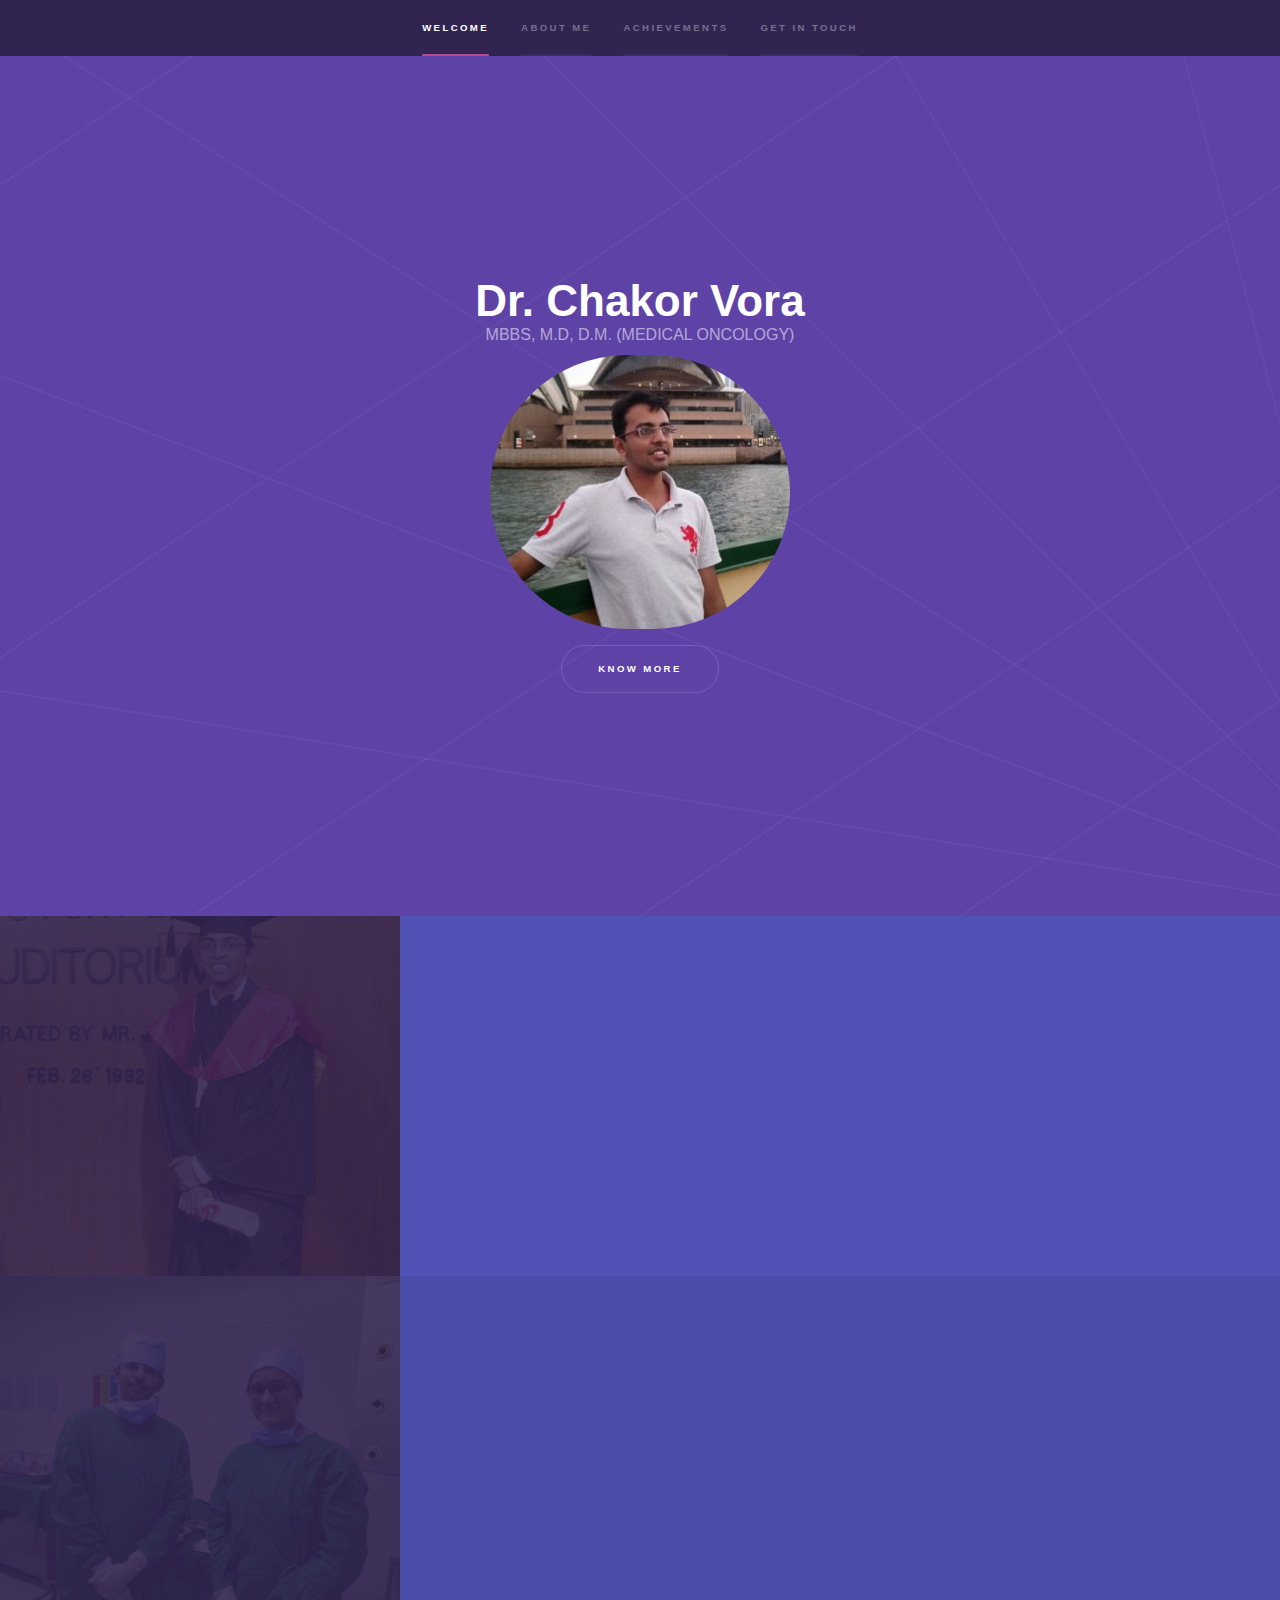
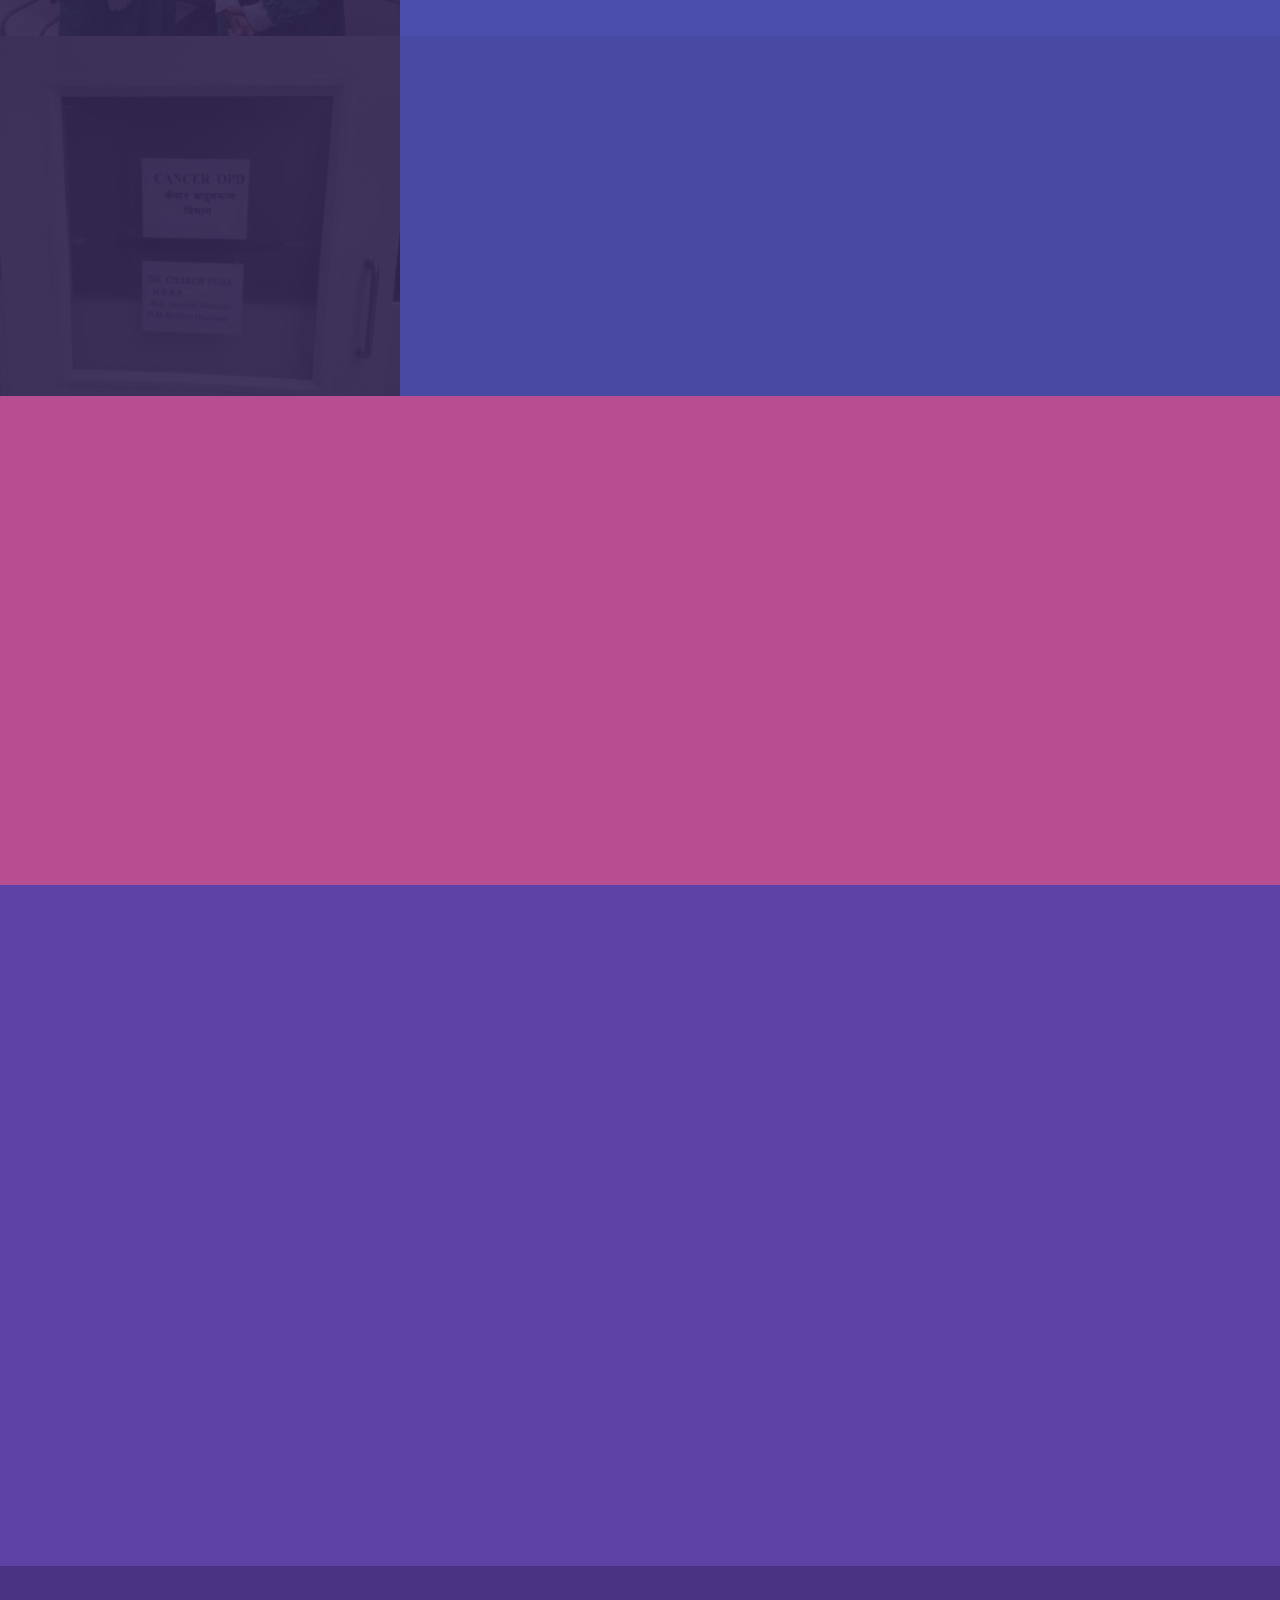
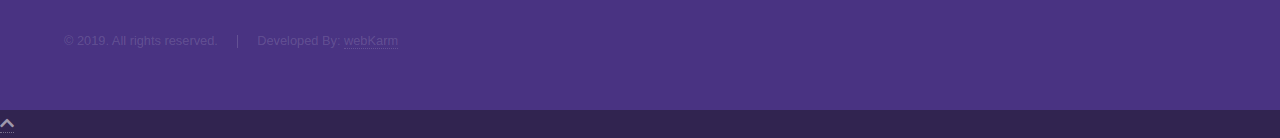
==== index.html @ fc411bfe "Update email id for form submission" ====
<!DOCTYPE HTML>
<html>
	<head>
		<title>Dr. Chakor Vora</title>
		<meta charset="utf-8" />
		<meta name="viewport" content="width=device-width, initial-scale=1, user-scalable=no" />
		<link rel="stylesheet" href="assets/css/main.css" />
		<link rel="stylesheet" href="assets/css/custom.css">
		<noscript><link rel="stylesheet" href="assets/css/noscript.css" /></noscript>
	</head>
	<body class="is-preload">
			<!-- <header id="resp-header">
					<nav>
						<ul>
							<li><a class="fa fa-home" href="index.html"></a></li>
							 <li><a href="knowthedoc.html">About Me</a></li>
							<li><a href="achievements.html">Achievements</a></li>
							<li><a href="index.html#three">Contact</a></li> 
						</ul>
					</nav>
			</header> -->
		<!-- Sidebar -->
			<section id="sidebar">
				<div class="inner">
					<nav>
						<ul>
							<li><a href="#intro">Welcome</a></li>
							<li><a href="#one">About Me</a></li>
							<li><a href="#two">Achievements</a></li>
							<li><a href="#three">Get in touch</a></li>
						</ul>
					</nav>
				</div>
			</section>

		<!-- Wrapper -->
			<div id="wrapper">

				<!-- Intro -->
					<section id="intro" class="wrapper style1 fullscreen fade-up">
						<div class="inner" style="text-align: center;">
							<h1 style="margin:auto;line-height: 1;display: block;">Dr. Chakor Vora</h1>
							<h3 style="color: rgba(255, 255, 255, 0.55);font-weight: normal;font-size: 1em;">MBBS, M.D, D.M. (MEDICAL ONCOLOGY)</h3>
							<img src="images/02375853-5bc2-4afc-bc34-be7f5025cf9d1.jpg" alt="" data-position="center center" style="border-radius: 200px;display: block;margin: auto;" />
							<ul class="actions" style="text-align: center;display: block;margin-top: 1em;">
								<li><a href="#one" class="button scrolly">Know more</a></li>
							</ul>
						</div>
					</section>

				<!-- One -->
					<section id="one" class="wrapper style2 spotlights">
						<section>
							<a href="#" class="image"><img src="images/2c44e518-ab79-41bc-88db-c8453cd3d285.jpg" alt="" data-position="center center" /></a>
							<div class="content">
								<div class="inner">
									<h2>Medical Education</h2>
									<p>M.B.B.S. graduate from Rajarshee Chhatrapati Shahu Maharaj Govt. Medical College, Kolhapur, India in 2009. <br>Member of Royal College Physicians (U.K)</p>
									<ul class="actions">
										<li><a href="knowthedoc.html" class="button">Read more</a></li>
									</ul>
								</div>
							</div>
						</section>
						<section>
							<a href="#" class="image"><img src="images/c1253414-7dbf-4e3c-a85c-5195777ab3c5.jpg" alt="" data-position="top center" /></a>
							<div class="content">
								<div class="inner">
									<h2>Oncology Calling</h2>
									<p> (M.D.) in Internal Medicine from Seth GS Medical College and associated King Edward Memorial Hospital, Mumbai, India.
									</br>Super specialization (D.M.) in Medical Oncology from Tata Memorial Centre, Mumbai, India.
									</p>
									<ul class="actions">
										<li><a href="knowthedoc.html" class="button">Read more</a></li>
									</ul>
								</div>
							</div>
						</section>
						<section>
							<a href="#" class="image"><img src="images/5511f837-fd45-4f59-ba52-f4a932e20c54.jpg" alt="" data-position="25% 25%" /></a>
							<div class="content">
								<div class="inner">
									<h2>Professional Experience</h2>
									<p>Started Daily Oncology (Cancer) OPD at Sassoon General Hospital, Pune.
									</br>Started Chemotherapy Day Care Unit at Sassoon General Hospital, Pune.</p>
									<ul class="actions">
										<li><a href="knowthedoc.html" class="button">Read more</a></li>
									</ul>
								</div>
							</div>
						</section>
					</section>

				<!-- Two -->
					<section id="two" class="wrapper style3 fade-up">
						<div class="inner">
							<h2>Presentations &amp; Publications</h2>
							<div class="features">
								<section>
									<span class="icon solid major fa-file-powerpoint"></span>
									<h3>Presentations</h3>
									<p>Gave presentation on ‘A rare but treatable cause of anemia in HIV’ in 6th ASICON (National Conference of AIDS Society of India), 2013, Mumbai, India.</p>
								</section>
								<section>
									<span class="icon solid major fa-newspaper"></span>
									<h3>Publications</h3>
									<p>Targeted therapy in cervical cancer ESMO Open 2019; 3:e000462. doi: 10.1136/esmoopen-2018-000462.</p>
								</section>
							</div>
							<ul class="actions">
								<li><a href="achievements.html" class="button">Read more</a></li>
							</ul>
						</div>
					</section>

				<!-- Three -->
					<section id="three" class="wrapper style1 fade-up">
						<div class="inner">
							<h2 class="text-size">Contact Me</h2>
							<div class="split style1">
								<section>
									<form method="post" action="https://formspree.io/chakorvora@gmail.com">
										<div class="fields">
											<div class="field half">
												<label for="name">Name</label>
												<input type="text" name="name" id="name" />
											</div>
											<div class="field half">
												<label for="email">Email</label>
												<input type="text" name="email" id="email" />
											</div>
											<div class="field">
												<label for="message">Mobile No.</label>
												<input type="text" name="mobile" id="mobile"/>
											</div>
											<div class="field">
												<label for="message">Message</label>
												<textarea name="message" id="message" rows="5"></textarea>
											</div>
										</div>
										<ul class="actions">
											<li>
													<input class="button submit" type="submit" value="Send Message">
												<!-- <a href="" class="button submit">Send Message</a></li> -->
										</ul>
									</form>
								</section>
								<section>
									<ul class="contact">
										<li>
											<h3>Address</h3>
											<span>Dr. Chakor Vora <br/>
												Consultant Medical Oncology,<br />
												Harjivan Hospital, <br/>
												Opposite Sarasbag,<br/>
												Near Swargate,<br/>
												Pune, India</span>
										</li>
										<li>
											<h3>Timing</h3>
											<span>OPD timings 5.00 pm - 7.00 pm <br/>
												Monday to Saturday</span>
										</li>
										<li>
											<h3>Email</h3>
											<a href="#">chakorvora@gmail.com</a>
										</li>
										<li>
											<h3>Phone</h3>
											<span>+(91) 9403319191</span>
										</li>
										<!-- <li>
											<h3>Social</h3>
											<ul class="icons">
												<li><a href="#" class="icon brands fa-twitter"><span class="label">Twitter</span></a></li>
												<li><a href="#" class="icon brands fa-facebook-f"><span class="label">Facebook</span></a></li>
												<li><a href="#" class="icon brands fa-github"><span class="label">GitHub</span></a></li>
												<li><a href="#" class="icon brands fa-instagram"><span class="label">Instagram</span></a></li>
												<li><a href="#" class="icon brands fa-linkedin-in"><span class="label">LinkedIn</span></a></li>
											</ul>
										</li> -->
									</ul>
								</section>
							</div>
						</div>
					</section>

			</div>

		<!-- Footer -->
			<footer id="footer" class="wrapper style1-alt">
				<div class="inner">
					<ul class="menu">
						<li>&copy; 2019. All rights reserved.</li><li>Developed By: <a href="https://www.webkarm.com" target="_blank">webKarm</a></li>
					</ul>
				</div>
			</footer>

		<!-- Top Button -->
		<a id="button"><i class="fa fa-chevron-up"></i></a>
		<!-- Scripts -->
			<script src="assets/js/jquery.min.js"></script>
			<script src="assets/js/jquery.scrollex.min.js"></script>
			<script src="assets/js/jquery.scrolly.min.js"></script>
			<script src="assets/js/browser.min.js"></script>
			<script src="assets/js/breakpoints.min.js"></script>
			<script src="assets/js/util.js"></script>
			<script src="assets/js/main.js"></script>
			<script>

					var btn = $('#button');

					$(window).scroll(function() {
					  if ($(window).scrollTop() > 450) {
						btn.addClass('show');
					  } else {
						btn.removeClass('show');
					  }
					});
					
					btn.on('click', function(e) {
					  e.preventDefault();
					  $('html, body').animate({scrollTop:0}, '450');
					});</script>

	</body>
</html>
---- assets/css/main.css ----
@import url(fontawesome-all.min.css);

/*
	Hyperspace by HTML5 UP
	html5up.net | @ajlkn
	Free for personal and commercial use under the CCA 3.0 license (html5up.net/license)
*/

html, body, div, span, applet, object,
iframe, h1, h2, h3, h4, h5, h6, p, blockquote,
pre, a, abbr, acronym, address, big, cite,
code, del, dfn, em, img, ins, kbd, q, s, samp,
small, strike, strong, sub, sup, tt, var, b,
u, i, center, dl, dt, dd, ol, ul, li, fieldset,
form, label, legend, table, caption, tbody,
tfoot, thead, tr, th, td, article, aside,
canvas, details, embed, figure, figcaption,
footer, header, hgroup, menu, nav, output, ruby,
section, summary, time, mark, audio, video {
	margin: 0;
	padding: 0;
	border: 0;
	font-size: 100%;
	font: inherit;
	vertical-align: baseline;}

article, aside, details, figcaption, figure,
footer, header, hgroup, menu, nav, section {
	display: block;}

body {
	line-height: 1;
}

ol, ul {
	list-style: none;
}

blockquote, q {
	quotes: none;
}

	blockquote:before, blockquote:after, q:before, q:after {
		content: '';
		content: none;
	}

table {
	border-collapse: collapse;
	border-spacing: 0;
}

body {
	-webkit-text-size-adjust: none;
}

mark {
	background-color: transparent;
	color: inherit;
}

input::-moz-focus-inner {
	border: 0;
	padding: 0;
}

input, select, textarea {
	-moz-appearance: none;
	-webkit-appearance: none;
	-ms-appearance: none;
	appearance: none;
}

/* Basic */

	@-ms-viewport {
		width: device-width;
	}

	body {
		-ms-overflow-style: scrollbar;
	}

	@media screen and (max-width: 480px) {

		html, body {
			min-width: 320px;
		}

	}

	html {
		box-sizing: border-box;
	}

	*, *:before, *:after {
		box-sizing: inherit;
	}

	body {
		background: #312450;
	}

		body.is-preload *, body.is-preload *:before, body.is-preload *:after {
			-moz-animation: none !important;
			-webkit-animation: none !important;
			-ms-animation: none !important;
			animation: none !important;
			-moz-transition: none !important;
			-webkit-transition: none !important;
			-ms-transition: none !important;
			transition: none !important;
		}

/* Type */

	body, input, select, textarea {
		color: rgba(255, 255, 255, 0.55);
		font-family: Arial, Helvetica, sans-serif;
		font-size: 16.5pt;
		font-weight: normal;
		line-height: 1.75;
	}

		@media screen and (max-width: 1680px) {

			body, input, select, textarea {
				font-size: 13pt;
			}

		}

		@media screen and (max-width: 1280px) {

			body, input, select, textarea {
				font-size: 12pt;
			}

		}

		@media screen and (max-width: 360px) {

			body, input, select, textarea {
				font-size: 11pt;
			}

		}

	a {
		-moz-transition: color 0.2s ease, border-bottom-color 0.2s ease;
		-webkit-transition: color 0.2s ease, border-bottom-color 0.2s ease;
		-ms-transition: color 0.2s ease, border-bottom-color 0.2s ease;
		transition: color 0.2s ease, border-bottom-color 0.2s ease;
		border-bottom: dotted 1px rgba(255, 255, 255, 0.35);
		color: inherit;
		text-decoration: none;
	}

		a:hover {
			border-bottom-color: transparent;
			color: #ffffff;
		}

	strong, b {
		color: #ffffff;
		font-weight: bold;
	}

	em, i {
		font-style: italic;
	}

	p {
		margin: 0 0 2em 0;
	}

	h1, h2, h3, h4, h5, h6 {
		color: #ffffff;
		font-weight: bold;
		line-height: 1.5;
		margin: 0 0 0.5em 0;
	}

		h1 a, h2 a, h3 a, h4 a, h5 a, h6 a {
			color: inherit;
			text-decoration: none;
		}

	h1 {
		font-size: 2.75em;
	}

		h1.major {
			margin: 0 0 1.3em 0;
			position: relative;
			padding-bottom: 0.35em;
		}

			h1.major:after {
				background-image: -moz-linear-gradient(to right, #5e42a6, #b74e91);
				background-image: -webkit-linear-gradient(to right, #5e42a6, #b74e91);
				background-image: -ms-linear-gradient(to right, #5e42a6, #b74e91);
				background-image: linear-gradient(to right, #5e42a6, #b74e91);
				-moz-transition: max-width 0.2s ease;
				-webkit-transition: max-width 0.2s ease;
				-ms-transition: max-width 0.2s ease;
				transition: max-width 0.2s ease;
				border-radius: 0.2em;
				bottom: 0;
				content: '';
				height: 0.05em;
				position: absolute;
				right: 0;
				width: 100%;
			}

	h2 {
		font-size: 1.75em;
	}

	h3 {
		font-size: 1.1em;
	}

	h4 {
		font-size: 1em;
	}

	h5 {
		font-size: 0.8em;
	}

	h6 {
		font-size: 0.6em;
	}

	@media screen and (max-width: 736px) {

		h1 {
			font-size: 2em;
		}

		h2 {
			font-size: 1.25em;
		}

		h3 {
			font-size: 1em;
		}

		h4 {
			font-size: 0.8em;
		}

		h5 {
			font-size: 0.6em;
		}

		h6 {
			font-size: 0.6em;
		}

	}

	sub {
		font-size: 0.8em;
		position: relative;
		top: 0.5em;
	}

	sup {
		font-size: 0.8em;
		position: relative;
		top: -0.5em;
	}

	blockquote {
		border-left: solid 4px rgba(255, 255, 255, 0.15);
		font-style: italic;
		margin: 0 0 2em 0;
		padding: 0.5em 0 0.5em 2em;
	}

	code {
		background: rgba(255, 255, 255, 0.05);
		border-radius: 0.25em;
		border: solid 1px rgba(255, 255, 255, 0.15);
		font-family: "Courier New", monospace;
		font-size: 0.9em;
		margin: 0 0.25em;
		padding: 0.25em 0.65em;
	}

	pre {
		-webkit-overflow-scrolling: touch;
		font-family: "Courier New", monospace;
		font-size: 0.9em;
		margin: 0 0 2em 0;
	}

		pre code {
			display: block;
			line-height: 1.75em;
			padding: 1em 1.5em;
			overflow-x: auto;
		}

	hr {
		border: 0;
		border-bottom: solid 1px rgba(255, 255, 255, 0.15);
		margin: 2em 0;
	}

		hr.major {
			margin: 3em 0;
		}

	.align-left {
		text-align: left;
	}

	.align-center {
		text-align: center;
	}

	.align-right {
		text-align: right;
	}

/* Row */

	.row {
		display: flex;
		flex-wrap: wrap;
		box-sizing: border-box;
		align-items: stretch;
	}

		.row > * {
			box-sizing: border-box;
		}

		.row.gtr-uniform > * > :last-child {
			margin-bottom: 0;
		}

		.row.aln-left {
			justify-content: flex-start;
		}

		.row.aln-center {
			justify-content: center;
		}

		.row.aln-right {
			justify-content: flex-end;
		}

		.row.aln-top {
			align-items: flex-start;
		}

		.row.aln-middle {
			align-items: center;
		}

		.row.aln-bottom {
			align-items: flex-end;
		}

		.row > .imp {
			order: -1;
		}

		.row > .col-1 {
			width: 8.33333%;
		}

		.row > .off-1 {
			margin-left: 8.33333%;
		}

		.row > .col-2 {
			width: 16.66667%;
		}

		.row > .off-2 {
			margin-left: 16.66667%;
		}

		.row > .col-3 {
			width: 25%;
		}

		.row > .off-3 {
			margin-left: 25%;
		}

		.row > .col-4 {
			width: 33.33333%;
		}

		.row > .off-4 {
			margin-left: 33.33333%;
		}

		.row > .col-5 {
			width: 41.66667%;
		}

		.row > .off-5 {
			margin-left: 41.66667%;
		}

		.row > .col-6 {
			width: 50%;
		}

		.row > .off-6 {
			margin-left: 50%;
		}

		.row > .col-7 {
			width: 58.33333%;
		}

		.row > .off-7 {
			margin-left: 58.33333%;
		}

		.row > .col-8 {
			width: 66.66667%;
		}

		.row > .off-8 {
			margin-left: 66.66667%;
		}

		.row > .col-9 {
			width: 75%;
		}

		.row > .off-9 {
			margin-left: 75%;
		}

		.row > .col-10 {
			width: 83.33333%;
		}

		.row > .off-10 {
			margin-left: 83.33333%;
		}

		.row > .col-11 {
			width: 91.66667%;
		}

		.row > .off-11 {
			margin-left: 91.66667%;
		}

		.row > .col-12 {
			width: 100%;
		}

		.row > .off-12 {
			margin-left: 100%;
		}

		.row.gtr-0 {
			margin-top: 0;
			margin-left: 0em;
		}

			.row.gtr-0 > * {
				padding: 0 0 0 0em;
			}

			.row.gtr-0.gtr-uniform {
				margin-top: 0em;
			}

				.row.gtr-0.gtr-uniform > * {
					padding-top: 0em;
				}

		.row.gtr-25 {
			margin-top: 0;
			margin-left: -0.375em;
		}

			.row.gtr-25 > * {
				padding: 0 0 0 0.375em;
			}

			.row.gtr-25.gtr-uniform {
				margin-top: -0.375em;
			}

				.row.gtr-25.gtr-uniform > * {
					padding-top: 0.375em;
				}

		.row.gtr-50 {
			margin-top: 0;
			margin-left: -0.75em;
		}

			.row.gtr-50 > * {
				padding: 0 0 0 0.75em;
			}

			.row.gtr-50.gtr-uniform {
				margin-top: -0.75em;
			}

				.row.gtr-50.gtr-uniform > * {
					padding-top: 0.75em;
				}

		.row {
			margin-top: 0;
			margin-left: -1.5em;
		}

			.row > * {
				padding: 0 0 0 1.5em;
			}

			.row.gtr-uniform {
				margin-top: -1.5em;
			}

				.row.gtr-uniform > * {
					padding-top: 1.5em;
				}

		.row.gtr-150 {
			margin-top: 0;
			margin-left: -2.25em;
		}

			.row.gtr-150 > * {
				padding: 0 0 0 2.25em;
			}

			.row.gtr-150.gtr-uniform {
				margin-top: -2.25em;
			}

				.row.gtr-150.gtr-uniform > * {
					padding-top: 2.25em;
				}

		.row.gtr-200 {
			margin-top: 0;
			margin-left: -3em;
		}

			.row.gtr-200 > * {
				padding: 0 0 0 3em;
			}

			.row.gtr-200.gtr-uniform {
				margin-top: -3em;
			}

				.row.gtr-200.gtr-uniform > * {
					padding-top: 3em;
				}

		@media screen and (max-width: 1680px) {

			.row {
				display: flex;
				flex-wrap: wrap;
				box-sizing: border-box;
				align-items: stretch;
			}

				.row > * {
					box-sizing: border-box;
				}

				.row.gtr-uniform > * > :last-child {
					margin-bottom: 0;
				}

				.row.aln-left {
					justify-content: flex-start;
				}

				.row.aln-center {
					justify-content: center;
				}

				.row.aln-right {
					justify-content: flex-end;
				}

				.row.aln-top {
					align-items: flex-start;
				}

				.row.aln-middle {
					align-items: center;
				}

				.row.aln-bottom {
					align-items: flex-end;
				}

				.row > .imp-xlarge {
					order: -1;
				}

				.row > .col-1-xlarge {
					width: 8.33333%;
				}

				.row > .off-1-xlarge {
					margin-left: 8.33333%;
				}

				.row > .col-2-xlarge {
					width: 16.66667%;
				}

				.row > .off-2-xlarge {
					margin-left: 16.66667%;
				}

				.row > .col-3-xlarge {
					width: 25%;
				}

				.row > .off-3-xlarge {
					margin-left: 25%;
				}

				.row > .col-4-xlarge {
					width: 33.33333%;
				}

				.row > .off-4-xlarge {
					margin-left: 33.33333%;
				}

				.row > .col-5-xlarge {
					width: 41.66667%;
				}

				.row > .off-5-xlarge {
					margin-left: 41.66667%;
				}

				.row > .col-6-xlarge {
					width: 50%;
				}

				.row > .off-6-xlarge {
					margin-left: 50%;
				}

				.row > .col-7-xlarge {
					width: 58.33333%;
				}

				.row > .off-7-xlarge {
					margin-left: 58.33333%;
				}

				.row > .col-8-xlarge {
					width: 66.66667%;
				}

				.row > .off-8-xlarge {
					margin-left: 66.66667%;
				}

				.row > .col-9-xlarge {
					width: 75%;
				}

				.row > .off-9-xlarge {
					margin-left: 75%;
				}

				.row > .col-10-xlarge {
					width: 83.33333%;
				}

				.row > .off-10-xlarge {
					margin-left: 83.33333%;
				}

				.row > .col-11-xlarge {
					width: 91.66667%;
				}

				.row > .off-11-xlarge {
					margin-left: 91.66667%;
				}

				.row > .col-12-xlarge {
					width: 100%;
				}

				.row > .off-12-xlarge {
					margin-left: 100%;
				}

				.row.gtr-0 {
					margin-top: 0;
					margin-left: 0em;
				}

					.row.gtr-0 > * {
						padding: 0 0 0 0em;
					}

					.row.gtr-0.gtr-uniform {
						margin-top: 0em;
					}

						.row.gtr-0.gtr-uniform > * {
							padding-top: 0em;
						}

				.row.gtr-25 {
					margin-top: 0;
					margin-left: -0.375em;
				}

					.row.gtr-25 > * {
						padding: 0 0 0 0.375em;
					}

					.row.gtr-25.gtr-uniform {
						margin-top: -0.375em;
					}

						.row.gtr-25.gtr-uniform > * {
							padding-top: 0.375em;
						}

				.row.gtr-50 {
					margin-top: 0;
					margin-left: -0.75em;
				}

					.row.gtr-50 > * {
						padding: 0 0 0 0.75em;
					}

					.row.gtr-50.gtr-uniform {
						margin-top: -0.75em;
					}

						.row.gtr-50.gtr-uniform > * {
							padding-top: 0.75em;
						}

				.row {
					margin-top: 0;
					margin-left: -1.5em;
				}

					.row > * {
						padding: 0 0 0 1.5em;
					}

					.row.gtr-uniform {
						margin-top: -1.5em;
					}

						.row.gtr-uniform > * {
							padding-top: 1.5em;
						}

				.row.gtr-150 {
					margin-top: 0;
					margin-left: -2.25em;
				}

					.row.gtr-150 > * {
						padding: 0 0 0 2.25em;
					}

					.row.gtr-150.gtr-uniform {
						margin-top: -2.25em;
					}

						.row.gtr-150.gtr-uniform > * {
							padding-top: 2.25em;
						}

				.row.gtr-200 {
					margin-top: 0;
					margin-left: -3em;
				}

					.row.gtr-200 > * {
						padding: 0 0 0 3em;
					}

					.row.gtr-200.gtr-uniform {
						margin-top: -3em;
					}

						.row.gtr-200.gtr-uniform > * {
							padding-top: 3em;
						}

		}

		@media screen and (max-width: 1280px) {

			.row {
				display: flex;
				flex-wrap: wrap;
				box-sizing: border-box;
				align-items: stretch;
			}

				.row > * {
					box-sizing: border-box;
				}

				.row.gtr-uniform > * > :last-child {
					margin-bottom: 0;
				}

				.row.aln-left {
					justify-content: flex-start;
				}

				.row.aln-center {
					justify-content: center;
				}

				.row.aln-right {
					justify-content: flex-end;
				}

				.row.aln-top {
					align-items: flex-start;
				}

				.row.aln-middle {
					align-items: center;
				}

				.row.aln-bottom {
					align-items: flex-end;
				}

				.row > .imp-large {
					order: -1;
				}

				.row > .col-1-large {
					width: 8.33333%;
				}

				.row > .off-1-large {
					margin-left: 8.33333%;
				}

				.row > .col-2-large {
					width: 16.66667%;
				}

				.row > .off-2-large {
					margin-left: 16.66667%;
				}

				.row > .col-3-large {
					width: 25%;
				}

				.row > .off-3-large {
					margin-left: 25%;
				}

				.row > .col-4-large {
					width: 33.33333%;
				}

				.row > .off-4-large {
					margin-left: 33.33333%;
				}

				.row > .col-5-large {
					width: 41.66667%;
				}

				.row > .off-5-large {
					margin-left: 41.66667%;
				}

				.row > .col-6-large {
					width: 50%;
				}

				.row > .off-6-large {
					margin-left: 50%;
				}

				.row > .col-7-large {
					width: 58.33333%;
				}

				.row > .off-7-large {
					margin-left: 58.33333%;
				}

				.row > .col-8-large {
					width: 66.66667%;
				}

				.row > .off-8-large {
					margin-left: 66.66667%;
				}

				.row > .col-9-large {
					width: 75%;
				}

				.row > .off-9-large {
					margin-left: 75%;
				}

				.row > .col-10-large {
					width: 83.33333%;
				}

				.row > .off-10-large {
					margin-left: 83.33333%;
				}

				.row > .col-11-large {
					width: 91.66667%;
				}

				.row > .off-11-large {
					margin-left: 91.66667%;
				}

				.row > .col-12-large {
					width: 100%;
				}

				.row > .off-12-large {
					margin-left: 100%;
				}

				.row.gtr-0 {
					margin-top: 0;
					margin-left: 0em;
				}

					.row.gtr-0 > * {
						padding: 0 0 0 0em;
					}

					.row.gtr-0.gtr-uniform {
						margin-top: 0em;
					}

						.row.gtr-0.gtr-uniform > * {
							padding-top: 0em;
						}

				.row.gtr-25 {
					margin-top: 0;
					margin-left: -0.375em;
				}

					.row.gtr-25 > * {
						padding: 0 0 0 0.375em;
					}

					.row.gtr-25.gtr-uniform {
						margin-top: -0.375em;
					}

						.row.gtr-25.gtr-uniform > * {
							padding-top: 0.375em;
						}

				.row.gtr-50 {
					margin-top: 0;
					margin-left: -0.75em;
				}

					.row.gtr-50 > * {
						padding: 0 0 0 0.75em;
					}

					.row.gtr-50.gtr-uniform {
						margin-top: -0.75em;
					}

						.row.gtr-50.gtr-uniform > * {
							padding-top: 0.75em;
						}

				.row {
					margin-top: 0;
					margin-left: -1.5em;
				}

					.row > * {
						padding: 0 0 0 1.5em;
					}

					.row.gtr-uniform {
						margin-top: -1.5em;
					}

						.row.gtr-uniform > * {
							padding-top: 1.5em;
						}

				.row.gtr-150 {
					margin-top: 0;
					margin-left: -2.25em;
				}

					.row.gtr-150 > * {
						padding: 0 0 0 2.25em;
					}

					.row.gtr-150.gtr-uniform {
						margin-top: -2.25em;
					}

						.row.gtr-150.gtr-uniform > * {
							padding-top: 2.25em;
						}

				.row.gtr-200 {
					margin-top: 0;
					margin-left: -3em;
				}

					.row.gtr-200 > * {
						padding: 0 0 0 3em;
					}

					.row.gtr-200.gtr-uniform {
						margin-top: -3em;
					}

						.row.gtr-200.gtr-uniform > * {
							padding-top: 3em;
						}

		}

		@media screen and (max-width: 980px) {

			.row {
				display: flex;
				flex-wrap: wrap;
				box-sizing: border-box;
				align-items: stretch;
			}

				.row > * {
					box-sizing: border-box;
				}

				.row.gtr-uniform > * > :last-child {
					margin-bottom: 0;
				}

				.row.aln-left {
					justify-content: flex-start;
				}

				.row.aln-center {
					justify-content: center;
				}

				.row.aln-right {
					justify-content: flex-end;
				}

				.row.aln-top {
					align-items: flex-start;
				}

				.row.aln-middle {
					align-items: center;
				}

				.row.aln-bottom {
					align-items: flex-end;
				}

				.row > .imp-medium {
					order: -1;
				}

				.row > .col-1-medium {
					width: 8.33333%;
				}

				.row > .off-1-medium {
					margin-left: 8.33333%;
				}

				.row > .col-2-medium {
					width: 16.66667%;
				}

				.row > .off-2-medium {
					margin-left: 16.66667%;
				}

				.row > .col-3-medium {
					width: 25%;
				}

				.row > .off-3-medium {
					margin-left: 25%;
				}

				.row > .col-4-medium {
					width: 33.33333%;
				}

				.row > .off-4-medium {
					margin-left: 33.33333%;
				}

				.row > .col-5-medium {
					width: 41.66667%;
				}

				.row > .off-5-medium {
					margin-left: 41.66667%;
				}

				.row > .col-6-medium {
					width: 50%;
				}

				.row > .off-6-medium {
					margin-left: 50%;
				}

				.row > .col-7-medium {
					width: 58.33333%;
				}

				.row > .off-7-medium {
					margin-left: 58.33333%;
				}

				.row > .col-8-medium {
					width: 66.66667%;
				}

				.row > .off-8-medium {
					margin-left: 66.66667%;
				}

				.row > .col-9-medium {
					width: 75%;
				}

				.row > .off-9-medium {
					margin-left: 75%;
				}

				.row > .col-10-medium {
					width: 83.33333%;
				}

				.row > .off-10-medium {
					margin-left: 83.33333%;
				}

				.row > .col-11-medium {
					width: 91.66667%;
				}

				.row > .off-11-medium {
					margin-left: 91.66667%;
				}

				.row > .col-12-medium {
					width: 100%;
				}

				.row > .off-12-medium {
					margin-left: 100%;
				}

				.row.gtr-0 {
					margin-top: 0;
					margin-left: 0em;
				}

					.row.gtr-0 > * {
						padding: 0 0 0 0em;
					}

					.row.gtr-0.gtr-uniform {
						margin-top: 0em;
					}

						.row.gtr-0.gtr-uniform > * {
							padding-top: 0em;
						}

				.row.gtr-25 {
					margin-top: 0;
					margin-left: -0.375em;
				}

					.row.gtr-25 > * {
						padding: 0 0 0 0.375em;
					}

					.row.gtr-25.gtr-uniform {
						margin-top: -0.375em;
					}

						.row.gtr-25.gtr-uniform > * {
							padding-top: 0.375em;
						}

				.row.gtr-50 {
					margin-top: 0;
					margin-left: -0.75em;
				}

					.row.gtr-50 > * {
						padding: 0 0 0 0.75em;
					}

					.row.gtr-50.gtr-uniform {
						margin-top: -0.75em;
					}

						.row.gtr-50.gtr-uniform > * {
							padding-top: 0.75em;
						}

				.row {
					margin-top: 0;
					margin-left: -1.5em;
				}

					.row > * {
						padding: 0 0 0 1.5em;
					}

					.row.gtr-uniform {
						margin-top: -1.5em;
					}

						.row.gtr-uniform > * {
							padding-top: 1.5em;
						}

				.row.gtr-150 {
					margin-top: 0;
					margin-left: -2.25em;
				}

					.row.gtr-150 > * {
						padding: 0 0 0 2.25em;
					}

					.row.gtr-150.gtr-uniform {
						margin-top: -2.25em;
					}

						.row.gtr-150.gtr-uniform > * {
							padding-top: 2.25em;
						}

				.row.gtr-200 {
					margin-top: 0;
					margin-left: -3em;
				}

					.row.gtr-200 > * {
						padding: 0 0 0 3em;
					}

					.row.gtr-200.gtr-uniform {
						margin-top: -3em;
					}

						.row.gtr-200.gtr-uniform > * {
							padding-top: 3em;
						}

		}

		@media screen and (max-width: 736px) {

			.row {
				display: flex;
				flex-wrap: wrap;
				box-sizing: border-box;
				align-items: stretch;
			}

				.row > * {
					box-sizing: border-box;
				}

				.row.gtr-uniform > * > :last-child {
					margin-bottom: 0;
				}

				.row.aln-left {
					justify-content: flex-start;
				}

				.row.aln-center {
					justify-content: center;
				}

				.row.aln-right {
					justify-content: flex-end;
				}

				.row.aln-top {
					align-items: flex-start;
				}

				.row.aln-middle {
					align-items: center;
				}

				.row.aln-bottom {
					align-items: flex-end;
				}

				.row > .imp-small {
					order: -1;
				}

				.row > .col-1-small {
					width: 8.33333%;
				}

				.row > .off-1-small {
					margin-left: 8.33333%;
				}

				.row > .col-2-small {
					width: 16.66667%;
				}

				.row > .off-2-small {
					margin-left: 16.66667%;
				}

				.row > .col-3-small {
					width: 25%;
				}

				.row > .off-3-small {
					margin-left: 25%;
				}

				.row > .col-4-small {
					width: 33.33333%;
				}

				.row > .off-4-small {
					margin-left: 33.33333%;
				}

				.row > .col-5-small {
					width: 41.66667%;
				}

				.row > .off-5-small {
					margin-left: 41.66667%;
				}

				.row > .col-6-small {
					width: 50%;
				}

				.row > .off-6-small {
					margin-left: 50%;
				}

				.row > .col-7-small {
					width: 58.33333%;
				}

				.row > .off-7-small {
					margin-left: 58.33333%;
				}

				.row > .col-8-small {
					width: 66.66667%;
				}

				.row > .off-8-small {
					margin-left: 66.66667%;
				}

				.row > .col-9-small {
					width: 75%;
				}

				.row > .off-9-small {
					margin-left: 75%;
				}

				.row > .col-10-small {
					width: 83.33333%;
				}

				.row > .off-10-small {
					margin-left: 83.33333%;
				}

				.row > .col-11-small {
					width: 91.66667%;
				}

				.row > .off-11-small {
					margin-left: 91.66667%;
				}

				.row > .col-12-small {
					width: 100%;
				}

				.row > .off-12-small {
					margin-left: 100%;
				}

				.row.gtr-0 {
					margin-top: 0;
					margin-left: 0em;
				}

					.row.gtr-0 > * {
						padding: 0 0 0 0em;
					}

					.row.gtr-0.gtr-uniform {
						margin-top: 0em;
					}

						.row.gtr-0.gtr-uniform > * {
							padding-top: 0em;
						}

				.row.gtr-25 {
					margin-top: 0;
					margin-left: -0.375em;
				}

					.row.gtr-25 > * {
						padding: 0 0 0 0.375em;
					}

					.row.gtr-25.gtr-uniform {
						margin-top: -0.375em;
					}

						.row.gtr-25.gtr-uniform > * {
							padding-top: 0.375em;
						}

				.row.gtr-50 {
					margin-top: 0;
					margin-left: -0.75em;
				}

					.row.gtr-50 > * {
						padding: 0 0 0 0.75em;
					}

					.row.gtr-50.gtr-uniform {
						margin-top: -0.75em;
					}

						.row.gtr-50.gtr-uniform > * {
							padding-top: 0.75em;
						}

				.row {
					margin-top: 0;
					margin-left: -1.5em;
				}

					.row > * {
						padding: 0 0 0 1.5em;
					}

					.row.gtr-uniform {
						margin-top: -1.5em;
					}

						.row.gtr-uniform > * {
							padding-top: 1.5em;
						}

				.row.gtr-150 {
					margin-top: 0;
					margin-left: -2.25em;
				}

					.row.gtr-150 > * {
						padding: 0 0 0 2.25em;
					}

					.row.gtr-150.gtr-uniform {
						margin-top: -2.25em;
					}

						.row.gtr-150.gtr-uniform > * {
							padding-top: 2.25em;
						}

				.row.gtr-200 {
					margin-top: 0;
					margin-left: -3em;
				}

					.row.gtr-200 > * {
						padding: 0 0 0 3em;
					}

					.row.gtr-200.gtr-uniform {
						margin-top: -3em;
					}

						.row.gtr-200.gtr-uniform > * {
							padding-top: 3em;
						}

		}

		@media screen and (max-width: 480px) {

			.row {
				display: flex;
				flex-wrap: wrap;
				box-sizing: border-box;
				align-items: stretch;
			}

				.row > * {
					box-sizing: border-box;
				}

				.row.gtr-uniform > * > :last-child {
					margin-bottom: 0;
				}

				.row.aln-left {
					justify-content: flex-start;
				}

				.row.aln-center {
					justify-content: center;
				}

				.row.aln-right {
					justify-content: flex-end;
				}

				.row.aln-top {
					align-items: flex-start;
				}

				.row.aln-middle {
					align-items: center;
				}

				.row.aln-bottom {
					align-items: flex-end;
				}

				.row > .imp-xsmall {
					order: -1;
				}

				.row > .col-1-xsmall {
					width: 8.33333%;
				}

				.row > .off-1-xsmall {
					margin-left: 8.33333%;
				}

				.row > .col-2-xsmall {
					width: 16.66667%;
				}

				.row > .off-2-xsmall {
					margin-left: 16.66667%;
				}

				.row > .col-3-xsmall {
					width: 25%;
				}

				.row > .off-3-xsmall {
					margin-left: 25%;
				}

				.row > .col-4-xsmall {
					width: 33.33333%;
				}

				.row > .off-4-xsmall {
					margin-left: 33.33333%;
				}

				.row > .col-5-xsmall {
					width: 41.66667%;
				}

				.row > .off-5-xsmall {
					margin-left: 41.66667%;
				}

				.row > .col-6-xsmall {
					width: 50%;
				}

				.row > .off-6-xsmall {
					margin-left: 50%;
				}

				.row > .col-7-xsmall {
					width: 58.33333%;
				}

				.row > .off-7-xsmall {
					margin-left: 58.33333%;
				}

				.row > .col-8-xsmall {
					width: 66.66667%;
				}

				.row > .off-8-xsmall {
					margin-left: 66.66667%;
				}

				.row > .col-9-xsmall {
					width: 75%;
				}

				.row > .off-9-xsmall {
					margin-left: 75%;
				}

				.row > .col-10-xsmall {
					width: 83.33333%;
				}

				.row > .off-10-xsmall {
					margin-left: 83.33333%;
				}

				.row > .col-11-xsmall {
					width: 91.66667%;
				}

				.row > .off-11-xsmall {
					margin-left: 91.66667%;
				}

				.row > .col-12-xsmall {
					width: 100%;
				}

				.row > .off-12-xsmall {
					margin-left: 100%;
				}

				.row.gtr-0 {
					margin-top: 0;
					margin-left: 0em;
				}

					.row.gtr-0 > * {
						padding: 0 0 0 0em;
					}

					.row.gtr-0.gtr-uniform {
						margin-top: 0em;
					}

						.row.gtr-0.gtr-uniform > * {
							padding-top: 0em;
						}

				.row.gtr-25 {
					margin-top: 0;
					margin-left: -0.375em;
				}

					.row.gtr-25 > * {
						padding: 0 0 0 0.375em;
					}

					.row.gtr-25.gtr-uniform {
						margin-top: -0.375em;
					}

						.row.gtr-25.gtr-uniform > * {
							padding-top: 0.375em;
						}

				.row.gtr-50 {
					margin-top: 0;
					margin-left: -0.75em;
				}

					.row.gtr-50 > * {
						padding: 0 0 0 0.75em;
					}

					.row.gtr-50.gtr-uniform {
						margin-top: -0.75em;
					}

						.row.gtr-50.gtr-uniform > * {
							padding-top: 0.75em;
						}

				.row {
					margin-top: 0;
					margin-left: -1.5em;
				}

					.row > * {
						padding: 0 0 0 1.5em;
					}

					.row.gtr-uniform {
						margin-top: -1.5em;
					}

						.row.gtr-uniform > * {
							padding-top: 1.5em;
						}

				.row.gtr-150 {
					margin-top: 0;
					margin-left: -2.25em;
				}

					.row.gtr-150 > * {
						padding: 0 0 0 2.25em;
					}

					.row.gtr-150.gtr-uniform {
						margin-top: -2.25em;
					}

						.row.gtr-150.gtr-uniform > * {
							padding-top: 2.25em;
						}

				.row.gtr-200 {
					margin-top: 0;
					margin-left: -3em;
				}

					.row.gtr-200 > * {
						padding: 0 0 0 3em;
					}

					.row.gtr-200.gtr-uniform {
						margin-top: -3em;
					}

						.row.gtr-200.gtr-uniform > * {
							padding-top: 3em;
						}

		}

/* Box */

	.box {
		border-radius: 0.25em;
		border: solid 1px rgba(255, 255, 255, 0.15);
		margin-bottom: 2em;
		padding: 1.5em;
	}

		.box > :last-child,
		.box > :last-child > :last-child,
		.box > :last-child > :last-child > :last-child {
			margin-bottom: 0;
		}

		.box.alt {
			border: 0;
			border-radius: 0;
			padding: 0;
		}

/* Button */

	input[type="submit"],
	input[type="reset"],
	input[type="button"],
	button,
	.button {
		-moz-appearance: none;
		-webkit-appearance: none;
		-ms-appearance: none;
		appearance: none;
		-moz-transition: border-color 0.2s ease;
		-webkit-transition: border-color 0.2s ease;
		-ms-transition: border-color 0.2s ease;
		transition: border-color 0.2s ease;
		background-color: transparent;
		border: solid 1px !important;
		border-color: rgba(255, 255, 255, 0.15) !important;
		border-radius: 3em;
		color: #ffffff !important;
		cursor: pointer;
		display: inline-block;
		font-size: 0.6em;
		font-weight: bold;
		height: calc(4.75em + 2px);
		letter-spacing: 0.25em;
		line-height: 4.75em;
		outline: 0;
		padding: 0 3.75em;
		position: relative;
		text-align: center;
		text-decoration: none;
		text-transform: uppercase;
		white-space: nowrap;
	}

		input[type="submit"]:after,
		input[type="reset"]:after,
		input[type="button"]:after,
		button:after,
		.button:after {
			-moz-transform: scale(0.25);
			-webkit-transform: scale(0.25);
			-ms-transform: scale(0.25);
			transform: scale(0.25);
			pointer-events: none;
			-moz-transition: opacity 0.2s ease, -moz-transform 0.2s ease;
			-webkit-transition: opacity 0.2s ease, -webkit-transform 0.2s ease;
			-ms-transition: opacity 0.2s ease, -ms-transform 0.2s ease;
			transition: opacity 0.2s ease, transform 0.2s ease;
			background: #ffffff;
			border-radius: 3em;
			content: '';
			height: 100%;
			left: 0;
			opacity: 0;
			position: absolute;
			top: 0;
			width: 100%;
		}

		input[type="submit"].icon:before,
		input[type="reset"].icon:before,
		input[type="button"].icon:before,
		button.icon:before,
		.button.icon:before {
			margin-right: 0.75em;
		}

		input[type="submit"].fit,
		input[type="reset"].fit,
		input[type="button"].fit,
		button.fit,
		.button.fit {
			width: 100%;
		}

		input[type="submit"].small,
		input[type="reset"].small,
		input[type="button"].small,
		button.small,
		.button.small {
			font-size: 0.4em;
		}

		input[type="submit"].large,
		input[type="reset"].large,
		input[type="button"].large,
		button.large,
		.button.large {
			font-size: 0.8em;
		}

		input[type="submit"].primary,
		input[type="reset"].primary,
		input[type="button"].primary,
		button.primary,
		.button.primary {
			background-color: #ffffff;
			color: #312450 !important;
		}

			input[type="submit"].primary:after,
			input[type="reset"].primary:after,
			input[type="button"].primary:after,
			button.primary:after,
			.button.primary:after {
				display: none;
			}

		input[type="submit"].disabled, input[type="submit"]:disabled,
		input[type="reset"].disabled,
		input[type="reset"]:disabled,
		input[type="button"].disabled,
		input[type="button"]:disabled,
		button.disabled,
		button:disabled,
		.button.disabled,
		.button:disabled {
			cursor: default;
			opacity: 0.5;
			pointer-events: none;
		}

		input[type="submit"]:hover,
		input[type="reset"]:hover,
		input[type="button"]:hover,
		button:hover,
		.button:hover {
			border-color: rgba(255, 255, 255, 0.55) !important;
		}

			input[type="submit"]:hover:after,
			input[type="reset"]:hover:after,
			input[type="button"]:hover:after,
			button:hover:after,
			.button:hover:after {
				opacity: 0.05;
				-moz-transform: scale(1);
				-webkit-transform: scale(1);
				-ms-transform: scale(1);
				transform: scale(1);
			}

			input[type="submit"]:hover:active,
			input[type="reset"]:hover:active,
			input[type="button"]:hover:active,
			button:hover:active,
			.button:hover:active {
				border-color: #ffffff !important;
			}

				input[type="submit"]:hover:active:after,
				input[type="reset"]:hover:active:after,
				input[type="button"]:hover:active:after,
				button:hover:active:after,
				.button:hover:active:after {
					opacity: 0.1;
				}

/* Features */

	.features {
		display: -moz-flex;
		display: -webkit-flex;
		display: -ms-flex;
		display: flex;
		-moz-flex-wrap: wrap;
		-webkit-flex-wrap: wrap;
		-ms-flex-wrap: wrap;
		flex-wrap: wrap;
		border-radius: 0.25em;
		border: solid 1px rgba(255, 255, 255, 0.15);
		background: rgba(255, 255, 255, 0.05);
		margin: 0 0 2em 0;
	}

		.features section {
			padding: 3.5em 3em 1em 7em ;
			width: 50%;
			border-top: solid 1px rgba(255, 255, 255, 0.15);
			position: relative;
		}

			.features section:nth-child(-n + 2) {
				border-top-width: 0;
			}

			.features section:nth-child(2n) {
				border-left: solid 1px rgba(255, 255, 255, 0.15);
			}

			.features section .icon {
				-moz-transition: opacity 0.5s ease, -moz-transform 0.5s ease;
				-webkit-transition: opacity 0.5s ease, -webkit-transform 0.5s ease;
				-ms-transition: opacity 0.5s ease, -ms-transform 0.5s ease;
				transition: opacity 0.5s ease, transform 0.5s ease;
				-moz-transition-delay: 1s;
				-webkit-transition-delay: 1s;
				-ms-transition-delay: 1s;
				transition-delay: 1s;
				-moz-transform: scale(1);
				-webkit-transform: scale(1);
				-ms-transform: scale(1);
				transform: scale(1);
				position: absolute;
				left: 3em;
				top: 3em;
				opacity: 1;
			}

			.features section:nth-child(1) .icon {
				-moz-transition-delay: 0.15s;
				-webkit-transition-delay: 0.15s;
				-ms-transition-delay: 0.15s;
				transition-delay: 0.15s;
			}

			.features section:nth-child(2) .icon {
				-moz-transition-delay: 0.3s;
				-webkit-transition-delay: 0.3s;
				-ms-transition-delay: 0.3s;
				transition-delay: 0.3s;
			}

			.features section:nth-child(3) .icon {
				-moz-transition-delay: 0.45s;
				-webkit-transition-delay: 0.45s;
				-ms-transition-delay: 0.45s;
				transition-delay: 0.45s;
			}

			.features section:nth-child(4) .icon {
				-moz-transition-delay: 0.6s;
				-webkit-transition-delay: 0.6s;
				-ms-transition-delay: 0.6s;
				transition-delay: 0.6s;
			}

			.features section:nth-child(5) .icon {
				-moz-transition-delay: 0.75s;
				-webkit-transition-delay: 0.75s;
				-ms-transition-delay: 0.75s;
				transition-delay: 0.75s;
			}

			.features section:nth-child(6) .icon {
				-moz-transition-delay: 0.9s;
				-webkit-transition-delay: 0.9s;
				-ms-transition-delay: 0.9s;
				transition-delay: 0.9s;
			}

			.features section:nth-child(7) .icon {
				-moz-transition-delay: 1.05s;
				-webkit-transition-delay: 1.05s;
				-ms-transition-delay: 1.05s;
				transition-delay: 1.05s;
			}

			.features section:nth-child(8) .icon {
				-moz-transition-delay: 1.2s;
				-webkit-transition-delay: 1.2s;
				-ms-transition-delay: 1.2s;
				transition-delay: 1.2s;
			}

			.features section:nth-child(9) .icon {
				-moz-transition-delay: 1.35s;
				-webkit-transition-delay: 1.35s;
				-ms-transition-delay: 1.35s;
				transition-delay: 1.35s;
			}

			.features section:nth-child(10) .icon {
				-moz-transition-delay: 1.5s;
				-webkit-transition-delay: 1.5s;
				-ms-transition-delay: 1.5s;
				transition-delay: 1.5s;
			}

			.features section:nth-child(11) .icon {
				-moz-transition-delay: 1.65s;
				-webkit-transition-delay: 1.65s;
				-ms-transition-delay: 1.65s;
				transition-delay: 1.65s;
			}

			.features section:nth-child(12) .icon {
				-moz-transition-delay: 1.8s;
				-webkit-transition-delay: 1.8s;
				-ms-transition-delay: 1.8s;
				transition-delay: 1.8s;
			}

			.features section:nth-child(13) .icon {
				-moz-transition-delay: 1.95s;
				-webkit-transition-delay: 1.95s;
				-ms-transition-delay: 1.95s;
				transition-delay: 1.95s;
			}

			.features section:nth-child(14) .icon {
				-moz-transition-delay: 2.1s;
				-webkit-transition-delay: 2.1s;
				-ms-transition-delay: 2.1s;
				transition-delay: 2.1s;
			}

			.features section:nth-child(15) .icon {
				-moz-transition-delay: 2.25s;
				-webkit-transition-delay: 2.25s;
				-ms-transition-delay: 2.25s;
				transition-delay: 2.25s;
			}

			.features section:nth-child(16) .icon {
				-moz-transition-delay: 2.4s;
				-webkit-transition-delay: 2.4s;
				-ms-transition-delay: 2.4s;
				transition-delay: 2.4s;
			}

			.features section:nth-child(17) .icon {
				-moz-transition-delay: 2.55s;
				-webkit-transition-delay: 2.55s;
				-ms-transition-delay: 2.55s;
				transition-delay: 2.55s;
			}

			.features section:nth-child(18) .icon {
				-moz-transition-delay: 2.7s;
				-webkit-transition-delay: 2.7s;
				-ms-transition-delay: 2.7s;
				transition-delay: 2.7s;
			}

			.features section:nth-child(19) .icon {
				-moz-transition-delay: 2.85s;
				-webkit-transition-delay: 2.85s;
				-ms-transition-delay: 2.85s;
				transition-delay: 2.85s;
			}

			.features section:nth-child(20) .icon {
				-moz-transition-delay: 3s;
				-webkit-transition-delay: 3s;
				-ms-transition-delay: 3s;
				transition-delay: 3s;
			}

		.features.inactive section .icon {
			-moz-transform: scale(0.5);
			-webkit-transform: scale(0.5);
			-ms-transform: scale(0.5);
			transform: scale(0.5);
			opacity: 0;
		}

		@media screen and (max-width: 980px) {

			.features {
				display: block;
			}

				.features section {
					border-top-width: 1px !important;
					border-left-width: 0 !important;
					width: 100%;
				}

					.features section:first-child {
						border-top-width: 0 !important;
					}

		}

		@media screen and (max-width: 736px) {

			.features section {
				padding: 2.5em 1.5em 0.1em 5.5em ;
			}

				.features section .icon {
					left: 1.5em;
					top: 2em;
				}

		}

		@media screen and (max-width: 480px) {

			.features section {
				padding: 2em 1.5em 0.1em 1.5em ;
			}

				.features section .icon {
					left: 0;
					position: relative;
					top: 0;
				}

		}

/* Form */

	form {
		margin: 0 0 2em 0;
	}

		form > :last-child {
			margin-bottom: 0;
		}

		form > .fields {
			display: -moz-flex;
			display: -webkit-flex;
			display: -ms-flex;
			display: flex;
			-moz-flex-wrap: wrap;
			-webkit-flex-wrap: wrap;
			-ms-flex-wrap: wrap;
			flex-wrap: wrap;
			width: calc(100% + 3em);
			margin: -1.5em 0 2em -1.5em;
		}

			form > .fields > .field {
				-moz-flex-grow: 0;
				-webkit-flex-grow: 0;
				-ms-flex-grow: 0;
				flex-grow: 0;
				-moz-flex-shrink: 0;
				-webkit-flex-shrink: 0;
				-ms-flex-shrink: 0;
				flex-shrink: 0;
				padding: 1.5em 0 0 1.5em;
				width: calc(100% - 1.5em);
			}

				form > .fields > .field.half {
					width: calc(50% - 0.75em);
				}

				form > .fields > .field.third {
					width: calc(100%/3 - 0.5em);
				}

				form > .fields > .field.quarter {
					width: calc(25% - 0.375em);
				}

		@media screen and (max-width: 480px) {

			form > .fields {
				width: calc(100% + 3em);
				margin: -1.5em 0 2em -1.5em;
			}

				form > .fields > .field {
					padding: 1.5em 0 0 1.5em;
					width: calc(100% - 1.5em);
				}

					form > .fields > .field.half {
						width: calc(100% - 1.5em);
					}

					form > .fields > .field.third {
						width: calc(100% - 1.5em);
					}

					form > .fields > .field.quarter {
						width: calc(100% - 1.5em);
					}

		}

	label {
		color: #ffffff;
		font-weight: bold;
		line-height: 1.5;
		margin: 0 0 0.7em 0;
		display: block;
		font-size: 1.1em;
	}

	input[type="text"],
	input[type="password"],
	input[type="email"],
	input[type="tel"],
	select,
	textarea {
		-moz-appearance: none;
		-webkit-appearance: none;
		-ms-appearance: none;
		appearance: none;
		background: rgba(255, 255, 255, 0.05);
		border-radius: 0.25em;
		border: none;
		border: solid 1px rgba(255, 255, 255, 0.15);
		color: inherit;
		display: block;
		outline: 0;
		padding: 0 1em;
		text-decoration: none;
		width: 100%;
	}

		input[type="text"]:invalid,
		input[type="password"]:invalid,
		input[type="email"]:invalid,
		input[type="tel"]:invalid,
		select:invalid,
		textarea:invalid {
			box-shadow: none;
		}

		input[type="text"]:focus,
		input[type="password"]:focus,
		input[type="email"]:focus,
		input[type="tel"]:focus,
		select:focus,
		textarea:focus {
			border-color: #ffffff;
			box-shadow: 0 0 0 1px #ffffff;
		}

	select {
		background-image: url("data:image/svg+xml;charset=utf8,%3Csvg xmlns='http://www.w3.org/2000/svg' width='40' height='40' preserveAspectRatio='none' viewBox='0 0 40 40'%3E%3Cpath d='M9.4,12.3l10.4,10.4l10.4-10.4c0.2-0.2,0.5-0.4,0.9-0.4c0.3,0,0.6,0.1,0.9,0.4l3.3,3.3c0.2,0.2,0.4,0.5,0.4,0.9 c0,0.4-0.1,0.6-0.4,0.9L20.7,31.9c-0.2,0.2-0.5,0.4-0.9,0.4c-0.3,0-0.6-0.1-0.9-0.4L4.3,17.3c-0.2-0.2-0.4-0.5-0.4-0.9 c0-0.4,0.1-0.6,0.4-0.9l3.3-3.3c0.2-0.2,0.5-0.4,0.9-0.4S9.1,12.1,9.4,12.3z' fill='rgba(255, 255, 255, 0.15)' /%3E%3C/svg%3E");
		background-size: 1.25rem;
		background-repeat: no-repeat;
		background-position: calc(100% - 1rem) center;
		height: 2.75em;
		padding-right: 2.75em;
		text-overflow: ellipsis;
	}

		select option {
			color: #ffffff;
			background: #312450;
		}

		select:focus::-ms-value {
			background-color: transparent;
		}

		select::-ms-expand {
			display: none;
		}

	input[type="text"],
	input[type="password"],
	input[type="email"],
	select {
		height: 2.75em;
	}

	textarea {
		padding: 0.75em 1em;
	}

		body.is-ie textarea {
			min-height: 10em;
		}

	input[type="checkbox"],
	input[type="radio"] {
		-moz-appearance: none;
		-webkit-appearance: none;
		-ms-appearance: none;
		appearance: none;
		display: block;
		float: left;
		margin-right: -2em;
		opacity: 0;
		width: 1em;
		z-index: -1;
	}

		input[type="checkbox"] + label,
		input[type="radio"] + label {
			text-decoration: none;
			color: rgba(255, 255, 255, 0.55);
			cursor: pointer;
			display: inline-block;
			font-size: 1em;
			font-weight: normal;
			padding-left: 2.4em;
			padding-right: 0.75em;
			position: relative;
		}

			input[type="checkbox"] + label:before,
			input[type="radio"] + label:before {
				-moz-osx-font-smoothing: grayscale;
				-webkit-font-smoothing: antialiased;
				display: inline-block;
				font-style: normal;
				font-variant: normal;
				text-rendering: auto;
				line-height: 1;
				text-transform: none !important;
				font-family: 'Font Awesome 5 Free';
				font-weight: 900;
			}

			input[type="checkbox"] + label:before,
			input[type="radio"] + label:before {
				background: rgba(255, 255, 255, 0.05);
				border-radius: 0.25em;
				border: solid 1px rgba(255, 255, 255, 0.15);
				content: '';
				display: inline-block;
				font-size: 0.8em;
				height: 2.0625em;
				left: 0;
				line-height: 2.0625em;
				position: absolute;
				text-align: center;
				top: 0;
				width: 2.0625em;
			}

		input[type="checkbox"]:checked + label:before,
		input[type="radio"]:checked + label:before {
			background: #ffffff;
			border-color: #ffffff;
			color: #b74e91;
			content: '\f00c';
		}

		input[type="checkbox"]:focus + label:before,
		input[type="radio"]:focus + label:before {
			border-color: #ffffff;
			box-shadow: 0 0 0 1px #ffffff;
		}

	input[type="checkbox"] + label:before {
		border-radius: 0.25em;
	}

	input[type="radio"] + label:before {
		border-radius: 100%;
	}

	::-webkit-input-placeholder {
		color: rgba(255, 255, 255, 0.35) !important;
		opacity: 1.0;
	}

	:-moz-placeholder {
		color: rgba(255, 255, 255, 0.35) !important;
		opacity: 1.0;
	}

	::-moz-placeholder {
		color: rgba(255, 255, 255, 0.35) !important;
		opacity: 1.0;
	}

	:-ms-input-placeholder {
		color: rgba(255, 255, 255, 0.35) !important;
		opacity: 1.0;
	}

/* Icon */

	.icon {
		text-decoration: none;
		border-bottom: none;
		position: relative;
	}

		.icon:before {
			-moz-osx-font-smoothing: grayscale;
			-webkit-font-smoothing: antialiased;
			display: inline-block;
			font-style: normal;
			font-variant: normal;
			text-rendering: auto;
			line-height: 1;
			text-transform: none !important;
			font-family: 'Font Awesome 5 Free';
			font-weight: 400;
		}

		.icon > .label {
			display: none;
		}

		.icon:before {
			line-height: inherit;
		}

		.icon.solid:before {
			font-weight: 900;
		}

		.icon.brands:before {
			font-family: 'Font Awesome 5 Brands';
		}

		.icon.major {
			width: 2.5em;
			height: 2.5em;
			display: block;
			background: #ffffff;
			border-radius: 100%;
			color: #312450;
			text-align: center;
			line-height: 2.5em;
			margin: 0 0 1.3em 0;
		}

			.icon.major:before {
				font-size: 1.25em;
			}

				.wrapper.style1 .icon.major:before {
					color: #5e42a6;
				}

				.wrapper.style1-alt .icon.major:before {
					color: #493382;
				}

				.wrapper.style2 .icon.major:before {
					color: #5052b5;
				}

				.wrapper.style2-alt .icon.major:before {
					color: #3e4094;
				}

				.wrapper.style3 .icon.major:before {
					color: #b74e91;
				}

				.wrapper.style3-alt .icon.major:before {
					color: #953d75;
				}

/* Image */

	.image {
		border-radius: 0.25em;
		border: 0;
		display: inline-block;
		position: relative;
	}

		.image img {
			border-radius: 0.25em;
			display: block;
		}

		.image.left, .image.right {
			max-width: 40%;
		}

			.image.left img, .image.right img {
				width: 100%;
			}

		.image.left {
			float: left;
			margin: 0 1.5em 1em 0;
			top: 0.25em;
		}

		.image.right {
			float: right;
			margin: 0 0 1em 1.5em;
			top: 0.25em;
		}

		.image.fit {
			display: block;
			margin: 0 0 2em 0;
			width: 100%;
		}

			.image.fit img {
				width: 100%;
			}

		.image.main {
			display: block;
			margin: 0 0 3em 0;
			width: 100%;
		}

			.image.main img {
				width: 100%;
			}

/* List */

	ol {
		list-style: decimal;
		margin: 0 0 2em 0;
		padding-left: 1.25em;
	}

		ol li {
			padding-left: 0.25em;
		}

	ul {
		list-style: disc;
		margin: 0 0 2em 0;
		padding-left: 1em;
	}

		ul li {
			padding-left: 0.5em;
		}

		ul.alt {
			list-style: none;
			padding-left: 0;
		}

			ul.alt li {
				border-top: solid 1px rgba(255, 255, 255, 0.15);
				padding: 0.5em 0;
			}

				ul.alt li:first-child {
					border-top: 0;
					padding-top: 0;
				}

	dl {
		margin: 0 0 2em 0;
	}

		dl dt {
			display: block;
			font-weight: bold;
			margin: 0 0 1em 0;
		}

		dl dd {
			margin-left: 2em;
		}

/* Actions */

	ul.actions {
		display: -moz-flex;
		display: -webkit-flex;
		display: -ms-flex;
		display: flex;
		cursor: default;
		list-style: none;
		margin-left: -1em;
		padding-left: 0;
	}

		ul.actions li {
			padding: 0 0 0 1em;
			vertical-align: middle;
		}

		ul.actions.special {
			-moz-justify-content: center;
			-webkit-justify-content: center;
			-ms-justify-content: center;
			justify-content: center;
			width: 100%;
			margin-left: 0;
		}

			ul.actions.special li:first-child {
				padding-left: 0;
			}

		ul.actions.stacked {
			-moz-flex-direction: column;
			-webkit-flex-direction: column;
			-ms-flex-direction: column;
			flex-direction: column;
			margin-left: 0;
		}

			ul.actions.stacked li {
				padding: 1.3em 0 0 0;
			}

				ul.actions.stacked li:first-child {
					padding-top: 0;
				}

		ul.actions.fit {
			width: calc(100% + 1em);
		}

			ul.actions.fit li {
				-moz-flex-grow: 1;
				-webkit-flex-grow: 1;
				-ms-flex-grow: 1;
				flex-grow: 1;
				-moz-flex-shrink: 1;
				-webkit-flex-shrink: 1;
				-ms-flex-shrink: 1;
				flex-shrink: 1;
				width: 100%;
			}

				ul.actions.fit li > * {
					width: 100%;
				}

			ul.actions.fit.stacked {
				width: 100%;
			}

		@media screen and (max-width: 480px) {

			ul.actions:not(.fixed) {
				-moz-flex-direction: column;
				-webkit-flex-direction: column;
				-ms-flex-direction: column;
				flex-direction: column;
				margin-left: 0;
				width: 100% !important;
			}

				ul.actions:not(.fixed) li {
					-moz-flex-grow: 1;
					-webkit-flex-grow: 1;
					-ms-flex-grow: 1;
					flex-grow: 1;
					-moz-flex-shrink: 1;
					-webkit-flex-shrink: 1;
					-ms-flex-shrink: 1;
					flex-shrink: 1;
					padding: 1em 0 0 0;
					text-align: center;
					width: 100%;
				}

					ul.actions:not(.fixed) li > * {
						width: 100%;
					}

					ul.actions:not(.fixed) li:first-child {
						padding-top: 0;
					}

					ul.actions:not(.fixed) li input[type="submit"],
					ul.actions:not(.fixed) li input[type="reset"],
					ul.actions:not(.fixed) li input[type="button"],
					ul.actions:not(.fixed) li button,
					ul.actions:not(.fixed) li .button {
						width: 100%;
						font-size: 0.7em;
					}

						ul.actions:not(.fixed) li input[type="submit"].icon:before,
						ul.actions:not(.fixed) li input[type="reset"].icon:before,
						ul.actions:not(.fixed) li input[type="button"].icon:before,
						ul.actions:not(.fixed) li button.icon:before,
						ul.actions:not(.fixed) li .button.icon:before {
							margin-left: -0.5rem;
						}

		}

/* Contact */

	ul.contact {
		list-style: none;
		padding: 0;
	}

		ul.contact > li {
			padding: 0;
			margin: 1.5em 0 0 0;
		}

			ul.contact > li:first-child {
				margin-top: 0;
			}

/* Icons */

	ul.icons {
		cursor: default;
		list-style: none;
		padding-left: 0;
	}

		ul.icons li {
			display: inline-block;
			padding: 0 0.75em 0 0;
		}

			ul.icons li:last-child {
				padding-right: 0;
			}

			ul.icons li > a, ul.icons li > span {
				border: 0;
			}

				ul.icons li > a .label, ul.icons li > span .label {
					display: none;
				}

/* Menu */

	ul.menu {
		list-style: none;
		padding: 0;
	}

		ul.menu > li {
			border-left: solid 1px rgba(255, 255, 255, 0.15);
			display: inline-block;
			line-height: 1;
			margin-left: 1.5em;
			padding: 0 0 0 1.5em;
		}

			ul.menu > li:first-child {
				border-left: 0;
				margin: 0;
				padding-left: 0;
			}

		@media screen and (max-width: 480px) {

			ul.menu > li {
				border-left: 0;
				display: block;
				line-height: inherit;
				margin: 0.5em 0 0 0;
				padding-left: 0;
			}

		}

/* Section/Article */

	section.special, article.special {
		text-align: center;
	}

	header p {
		color: rgba(255, 255, 255, 0.35);
		position: relative;
		margin: 0 0 1.5em 0;
	}

	header h2 + p {
		font-size: 1.25em;
		margin-top: -1em;
		line-height: 1.5em;
	}

	header h3 + p {
		font-size: 1.1em;
		margin-top: -0.8em;
		line-height: 1.5em;
	}

	header h4 + p,
	header h5 + p,
	header h6 + p {
		font-size: 0.9em;
		margin-top: -0.6em;
		line-height: 1.5em;
	}

/* Split */

	.split {
		display: -moz-flex;
		display: -webkit-flex;
		display: -ms-flex;
		display: flex;
	}

		.split > * {
			width: calc(50% - 2.5em);
		}

		.split > :nth-child(2n - 1) {
			padding-right: 2.5em;
			border-right: solid 1px rgba(255, 255, 255, 0.15);
		}

		.split > :nth-child(2n) {
			padding-left: 2.5em;
		}

		.split.style1 > :nth-child(2n - 1) {
			width: calc(66.66666% - 2.5em);
		}

		.split.style1 > :nth-child(2n) {
			width: calc(33.33333% - 2.5em);
		}

		@media screen and (max-width: 1680px) {

			.split > * {
				width: calc(50% - 2em);
			}

			.split > :nth-child(2n - 1) {
				padding-right: 2em;
			}

			.split > :nth-child(2n) {
				padding-left: 2em;
			}

			.split.style1 > :nth-child(2n - 1) {
				width: calc(66.66666% - 2em);
			}

			.split.style1 > :nth-child(2n) {
				width: calc(33.33333% - 2em);
			}

		}

		@media screen and (max-width: 980px) {

			.split {
				display: block;
			}

				.split > * {
					border-top: solid 1px rgba(255, 255, 255, 0.15);
					margin: 4em 0 0 0;
					padding: 4em 0 0 0;
					width: 100% !important;
				}

				.split > :nth-child(2n - 1) {
					border-right: 0;
					padding-right: 0;
				}

				.split > :nth-child(2n) {
					padding-left: 0;
				}

				.split > :first-child {
					border-top: 0;
					margin-top: 0;
					padding-top: 0;
				}

		}

		@media screen and (max-width: 736px) {

			.split > * {
				margin: 3em 0 0 0;
				padding: 3em 0 0 0;
			}

		}

/* Spotlights */

	.spotlights > section {
		display: -moz-flex;
		display: -webkit-flex;
		display: -ms-flex;
		display: flex;
		-moz-flex-direction: row;
		-webkit-flex-direction: row;
		-ms-flex-direction: row;
		flex-direction: row;
		min-height: 22.5em;
	}

		body.is-ie .spotlights > section {
			min-height: 0;
		}

		.spotlights > section > .image {
			background-position: center center;
			background-size: cover;
			border-radius: 0;
			display: block;
			position: relative;
			width: 25em;
		}

			.spotlights > section > .image img {
				border-radius: 0;
				display: block;
			}

			.spotlights > section > .image:before {
				-moz-transition: opacity 1s ease;
				-webkit-transition: opacity 1s ease;
				-ms-transition: opacity 1s ease;
				transition: opacity 1s ease;
				background: rgba(49, 36, 80, 0.9);
				content: '';
				display: block;
				height: 100%;
				left: 0;
				opacity: 0;
				position: absolute;
				top: 0;
				width: 100%;
			}

		.spotlights > section > .content {
			padding: 4em 5em 2em 5em ;
			display: -moz-flex;
			display: -webkit-flex;
			display: -ms-flex;
			display: flex;
			-moz-flex-direction: column;
			-webkit-flex-direction: column;
			-ms-flex-direction: column;
			flex-direction: column;
			-moz-justify-content: center;
			-webkit-justify-content: center;
			-ms-justify-content: center;
			justify-content: center;
			width: 50em;
			-ms-flex: 1;
		}

			.spotlights > section > .content > .inner {
				-moz-transform: translateX(0) translateY(0);
				-webkit-transform: translateX(0) translateY(0);
				-ms-transform: translateX(0) translateY(0);
				transform: translateX(0) translateY(0);
				-moz-transition: opacity 1s ease, -moz-transform 1s ease;
				-webkit-transition: opacity 1s ease, -webkit-transform 1s ease;
				-ms-transition: opacity 1s ease, -ms-transform 1s ease;
				transition: opacity 1s ease, transform 1s ease;
				opacity: 1;
			}

		.spotlights > section:nth-child(2) {
			background-color: rgba(0, 0, 0, 0.05);
		}

		.spotlights > section:nth-child(3) {
			background-color: rgba(0, 0, 0, 0.1);
		}

		.spotlights > section.inactive > .image:before,
		body.is-preload .spotlights > section > .image:before {
			opacity: 1;
		}

		.spotlights > section.inactive > .content > .inner,
		body.is-preload .spotlights > section > .content > .inner {
			-moz-transform: translateX(-1em);
			-webkit-transform: translateX(-1em);
			-ms-transform: translateX(-1em);
			transform: translateX(-1em);
			opacity: 0;
		}

		@media screen and (max-width: 1680px) {

			.spotlights > section > .content {
				padding: 4em 4em 2em 4em ;
			}

		}

		@media screen and (max-width: 980px) {

			.spotlights > section {
				display: block;
			}

				.spotlights > section > .image {
					width: 100%;
					height: 50vh;
				}

				.spotlights > section > .content {
					width: 100%;
				}

				.spotlights > section.inactive > .content > .inner,
				body.is-preload .spotlights > section > .content > .inner {
					-moz-transform: translateY(1em);
					-webkit-transform: translateY(1em);
					-ms-transform: translateY(1em);
					transform: translateY(1em);
				}

		}

		@media screen and (max-width: 736px) {

			.spotlights > section > .image {
				height: 50vh;
				min-height: 15em;
			}

			.spotlights > section > .content {
				padding: 3em 2em 1em 2em ;
			}

		}

/* Table */

	.table-wrapper {
		-webkit-overflow-scrolling: touch;
		overflow-x: auto;
	}

	table {
		margin: 0 0 2em 0;
		width: 100%;
	}

		table tbody tr {
			border: solid 1px rgba(255, 255, 255, 0.15);
			border-left: 0;
			border-right: 0;
		}

			table tbody tr:nth-child(2n + 1) {
				background-color: rgba(255, 255, 255, 0.05);
			}

		table td {
			padding: 0.75em 0.75em;
		}

		table th {
			color: #ffffff;
			font-size: 1em;
			font-weight: bold;
			padding: 0 0.75em 0.75em 0.75em;
			text-align: left;
		}

		table thead {
			border-bottom: solid 2px rgba(255, 255, 255, 0.15);
		}

		table tfoot {
			border-top: solid 2px rgba(255, 255, 255, 0.15);
		}

		table.alt {
			border-collapse: separate;
		}

			table.alt tbody tr td {
				border: solid 1px rgba(255, 255, 255, 0.15);
				border-left-width: 0;
				border-top-width: 0;
			}

				table.alt tbody tr td:first-child {
					border-left-width: 1px;
				}

			table.alt tbody tr:first-child td {
				border-top-width: 1px;
			}

			table.alt thead {
				border-bottom: 0;
			}

			table.alt tfoot {
				border-top: 0;
			}

/* Wrapper */

	.wrapper {
		position: relative;
	}

		.wrapper > .inner {
			padding: 5em 5em 3em 5em ;
			max-width: 100%;
			width: 75em;
		}

			@media screen and (max-width: 1680px) {

				.wrapper > .inner {
					padding: 4em 4em 2em 4em ;
				}

			}

			@media screen and (max-width: 1280px) {

				.wrapper > .inner {
					width: 100%;
				}

			}

			@media screen and (max-width: 736px) {

				.wrapper > .inner {
					padding: 1em 2em 1em 2em ;
				}

			}

		.wrapper.alt {
			background-color: #261c3e;
		}

		.wrapper.style1 {
			background-color: #5e42a6;
		}

		.wrapper.style1-alt {
			background-color: #493382;
		}

		.wrapper.style2 {
			background-color: #5052b5;
		}

		.wrapper.style2-alt {
			background-color: #3e4094;
		}

		.wrapper.style3 {
			background-color: #b74e91;
		}

		.wrapper.style3-alt {
			background-color: #953d75;
		}

		.wrapper.fullscreen {
			display: -moz-flex;
			display: -webkit-flex;
			display: -ms-flex;
			display: flex;
			-moz-flex-direction: column;
			-webkit-flex-direction: column;
			-ms-flex-direction: column;
			flex-direction: column;
			-moz-justify-content: center;
			-webkit-justify-content: center;
			-ms-justify-content: center;
			justify-content: center;
			min-height: 100vh;
		}

			body.is-ie .wrapper.fullscreen {
				height: 100vh;
			}

			@media screen and (max-width: 1280px) {

				.wrapper.fullscreen {
					min-height: calc(100vh - 2.5em);
				}

					body.is-ie .wrapper.fullscreen {
						height: calc(100vh - 2.5em);
					}

			}

			@media screen and (max-width: 736px) {

				.wrapper.fullscreen {
					padding: 2em 0;
					min-height: 0;
				}

					body.is-ie .wrapper.fullscreen {
						height: auto;
					}

			}

		.wrapper.fade-up > .inner {
			-moz-transform: translateY(0);
			-webkit-transform: translateY(0);
			-ms-transform: translateY(0);
			transform: translateY(0);
			-moz-transition: opacity 1s ease, -moz-transform 1s ease;
			-webkit-transition: opacity 1s ease, -webkit-transform 1s ease;
			-ms-transition: opacity 1s ease, -ms-transform 1s ease;
			transition: opacity 1s ease, transform 1s ease;
			opacity: 1.0;
		}

		.wrapper.fade-up.inactive > .inner,
		body.is-preload .wrapper.fade-up > .inner {
			opacity: 0;
			-moz-transform: translateY(1em);
			-webkit-transform: translateY(1em);
			-ms-transform: translateY(1em);
			transform: translateY(1em);
		}

		.wrapper.fade-down > .inner {
			-moz-transform: translateY(0);
			-webkit-transform: translateY(0);
			-ms-transform: translateY(0);
			transform: translateY(0);
			-moz-transition: opacity 1s ease, -moz-transform 1s ease;
			-webkit-transition: opacity 1s ease, -webkit-transform 1s ease;
			-ms-transition: opacity 1s ease, -ms-transform 1s ease;
			transition: opacity 1s ease, transform 1s ease;
			opacity: 1.0;
		}

		.wrapper.fade-down.inactive > .inner,
		body.is-preload .wrapper.fade-down > .inner {
			opacity: 0;
			-moz-transform: translateY(-1em);
			-webkit-transform: translateY(-1em);
			-ms-transform: translateY(-1em);
			transform: translateY(-1em);
		}

		.wrapper.fade > .inner {
			-moz-transition: opacity 1s ease;
			-webkit-transition: opacity 1s ease;
			-ms-transition: opacity 1s ease;
			transition: opacity 1s ease;
			opacity: 1.0;
		}

		.wrapper.fade.inactive > .inner,
		body.is-preload .wrapper.fade > .inner {
			opacity: 0;
		}

/* Header */

	#header {
		display: -moz-flex;
		display: -webkit-flex;
		display: -ms-flex;
		display: flex;
		background-color: #5e42a6;
		cursor: default;
		padding: 1.75em 2em;
	}

		#header > .title {
			border: 0;
			color: #ffffff;
			display: block;
			font-size: 1.25em;
			font-weight: bold;
		}

		#header > nav {
			-moz-flex: 1;
			-webkit-flex: 1;
			-ms-flex: 1;
			flex: 1;
			text-align: right;
		}

			#header > nav > ul {
				margin: 0;
				padding: 0;
			}

				#header > nav > ul > li {
					display: inline-block;
					margin-left: 1.75em;
					padding: 0;
					vertical-align: middle;
				}

					#header > nav > ul > li:first-child {
						margin-left: 0;
					}

					#header > nav > ul > li a {
						border: 0;
						color: rgba(255, 255, 255, 0.35);
						display: inline-block;
						font-size: 0.6em;
						font-weight: bold;
						letter-spacing: 0.25em;
						text-transform: uppercase;
					}

						#header > nav > ul > li a:hover {
							color: rgba(255, 255, 255, 0.55);
						}

						#header > nav > ul > li a.active {
							color: #ffffff;
						}

		@media screen and (max-width: 736px) {

			#header {
				padding: 1em 2em;
			}

		}

		@media screen and (max-width: 480px) {

			#header {
				display: block;
				padding: 0 2em;
				text-align: left;
			}

				#header .title {
					font-size: 1.25em;
					padding: 1em 0;
				}

				#header > nav {
					border-top: solid 1px rgba(255, 255, 255, 0.15);
					text-align: inherit;
				}

					#header > nav > ul > li {
						margin-left: 1.5em;
					}

						#header > nav > ul > li a {
							height: 6em;
							line-height: 6em;
						}

		}

/* Wrapper (main) */

	#sidebar + #wrapper {
		margin-left: 18em;
	}

		@media screen and (max-width: 1280px) {

			#sidebar + #wrapper {
				margin-left: 0;
				padding-top: 3.5em;
			}

		}

		@media screen and (max-width: 736px) {

			#sidebar + #wrapper {
				padding-top: 0;
			}

		}

	#header + #wrapper > .wrapper > .inner {
		margin: 0 auto;
	}

/* Footer */

	#sidebar + #wrapper + #footer {
		margin-left: 18em;
	}

		@media screen and (max-width: 1280px) {

			#sidebar + #wrapper + #footer {
				margin-left: 0;
			}

		}

	#footer > .inner a {
		border-bottom-color: rgba(255, 255, 255, 0.15);
	}

		#footer > .inner a:hover {
			border-bottom-color: transparent;
		}

	#footer > .inner .menu {
		font-size: 0.8em;
		color: rgba(255, 255, 255, 0.15);
	}

	#header + #wrapper + #footer > .inner {
		margin: 0 auto;
	}

/* Sidebar */

	#sidebar {
		padding: 2.5em 2.5em 0.5em 2.5em ;
		background: #312450;
		cursor: default;
		height: 100vh;
		left: 0;
		overflow-x: hidden;
		overflow-y: auto;
		position: fixed;
		text-align: right;
		top: 0;
		width: 18em;
		z-index: 10000;
	}

		#sidebar > .inner {
			display: -moz-flex;
			display: -webkit-flex;
			display: -ms-flex;
			display: flex;
			-moz-flex-direction: column;
			-webkit-flex-direction: column;
			-ms-flex-direction: column;
			flex-direction: column;
			-moz-justify-content: center;
			-webkit-justify-content: center;
			-ms-justify-content: center;
			justify-content: center;
			-moz-transform: translateY(0);
			-webkit-transform: translateY(0);
			-ms-transform: translateY(0);
			transform: translateY(0);
			-moz-transition: opacity 1s ease;
			-webkit-transition: opacity 1s ease;
			-ms-transition: opacity 1s ease;
			transition: opacity 1s ease;
			min-height: 100%;
			opacity: 1;
			width: 100%;
		}

			body.is-ie #sidebar > .inner {
				height: 100%;
			}

		#sidebar nav > ul {
			list-style: none;
			padding: 0;
		}

			#sidebar nav > ul > li {
				-moz-transform: translateY(0);
				-webkit-transform: translateY(0);
				-ms-transform: translateY(0);
				transform: translateY(0);
				-moz-transition: opacity 0.15s ease, -moz-transform 0.75s ease;
				-webkit-transition: opacity 0.15s ease, -webkit-transform 0.75s ease;
				-ms-transition: opacity 0.15s ease, -ms-transform 0.75s ease;
				transition: opacity 0.15s ease, transform 0.75s ease;
				margin: 1.5em 0 0 0;
				opacity: 1;
				padding: 0;
				position: relative;
			}

				#sidebar nav > ul > li:first-child {
					margin: 0;
				}

				#sidebar nav > ul > li:nth-child(1) {
					-moz-transition-delay: 0.45s;
					-webkit-transition-delay: 0.45s;
					-ms-transition-delay: 0.45s;
					transition-delay: 0.45s;
				}

				#sidebar nav > ul > li:nth-child(2) {
					-moz-transition-delay: 0.65s;
					-webkit-transition-delay: 0.65s;
					-ms-transition-delay: 0.65s;
					transition-delay: 0.65s;
				}

				#sidebar nav > ul > li:nth-child(3) {
					-moz-transition-delay: 0.85s;
					-webkit-transition-delay: 0.85s;
					-ms-transition-delay: 0.85s;
					transition-delay: 0.85s;
				}

				#sidebar nav > ul > li:nth-child(4) {
					-moz-transition-delay: 1.05s;
					-webkit-transition-delay: 1.05s;
					-ms-transition-delay: 1.05s;
					transition-delay: 1.05s;
				}

				#sidebar nav > ul > li:nth-child(5) {
					-moz-transition-delay: 1.25s;
					-webkit-transition-delay: 1.25s;
					-ms-transition-delay: 1.25s;
					transition-delay: 1.25s;
				}

				#sidebar nav > ul > li:nth-child(6) {
					-moz-transition-delay: 1.45s;
					-webkit-transition-delay: 1.45s;
					-ms-transition-delay: 1.45s;
					transition-delay: 1.45s;
				}

				#sidebar nav > ul > li:nth-child(7) {
					-moz-transition-delay: 1.65s;
					-webkit-transition-delay: 1.65s;
					-ms-transition-delay: 1.65s;
					transition-delay: 1.65s;
				}

				#sidebar nav > ul > li:nth-child(8) {
					-moz-transition-delay: 1.85s;
					-webkit-transition-delay: 1.85s;
					-ms-transition-delay: 1.85s;
					transition-delay: 1.85s;
				}

				#sidebar nav > ul > li:nth-child(9) {
					-moz-transition-delay: 2.05s;
					-webkit-transition-delay: 2.05s;
					-ms-transition-delay: 2.05s;
					transition-delay: 2.05s;
				}

				#sidebar nav > ul > li:nth-child(10) {
					-moz-transition-delay: 2.25s;
					-webkit-transition-delay: 2.25s;
					-ms-transition-delay: 2.25s;
					transition-delay: 2.25s;
				}

				#sidebar nav > ul > li:nth-child(11) {
					-moz-transition-delay: 2.45s;
					-webkit-transition-delay: 2.45s;
					-ms-transition-delay: 2.45s;
					transition-delay: 2.45s;
				}

				#sidebar nav > ul > li:nth-child(12) {
					-moz-transition-delay: 2.65s;
					-webkit-transition-delay: 2.65s;
					-ms-transition-delay: 2.65s;
					transition-delay: 2.65s;
				}

				#sidebar nav > ul > li:nth-child(13) {
					-moz-transition-delay: 2.85s;
					-webkit-transition-delay: 2.85s;
					-ms-transition-delay: 2.85s;
					transition-delay: 2.85s;
				}

				#sidebar nav > ul > li:nth-child(14) {
					-moz-transition-delay: 3.05s;
					-webkit-transition-delay: 3.05s;
					-ms-transition-delay: 3.05s;
					transition-delay: 3.05s;
				}

				#sidebar nav > ul > li:nth-child(15) {
					-moz-transition-delay: 3.25s;
					-webkit-transition-delay: 3.25s;
					-ms-transition-delay: 3.25s;
					transition-delay: 3.25s;
				}

				#sidebar nav > ul > li:nth-child(16) {
					-moz-transition-delay: 3.45s;
					-webkit-transition-delay: 3.45s;
					-ms-transition-delay: 3.45s;
					transition-delay: 3.45s;
				}

				#sidebar nav > ul > li:nth-child(17) {
					-moz-transition-delay: 3.65s;
					-webkit-transition-delay: 3.65s;
					-ms-transition-delay: 3.65s;
					transition-delay: 3.65s;
				}

				#sidebar nav > ul > li:nth-child(18) {
					-moz-transition-delay: 3.85s;
					-webkit-transition-delay: 3.85s;
					-ms-transition-delay: 3.85s;
					transition-delay: 3.85s;
				}

				#sidebar nav > ul > li:nth-child(19) {
					-moz-transition-delay: 4.05s;
					-webkit-transition-delay: 4.05s;
					-ms-transition-delay: 4.05s;
					transition-delay: 4.05s;
				}

				#sidebar nav > ul > li:nth-child(20) {
					-moz-transition-delay: 4.25s;
					-webkit-transition-delay: 4.25s;
					-ms-transition-delay: 4.25s;
					transition-delay: 4.25s;
				}

		#sidebar nav a {
			-moz-transition: color 0.2s ease;
			-webkit-transition: color 0.2s ease;
			-ms-transition: color 0.2s ease;
			transition: color 0.2s ease;
			border: 0;
			color: rgba(255, 255, 255, 0.35);
			display: block;
			font-size: 0.6em;
			font-weight: bold;
			letter-spacing: 0.25em;
			line-height: 1.75;
			outline: 0;
			padding: 1.35em 0;
			position: relative;
			text-decoration: none;
			text-transform: uppercase;
		}

			#sidebar nav a:before, #sidebar nav a:after {
				border-radius: 0.2em;
				bottom: 0;
				content: '';
				height: 0.2em;
				position: absolute;
				right: 0;
				width: 100%;
			}

			#sidebar nav a:before {
				background: #3c2c62;
			}

			#sidebar nav a:after {
				background-image: -moz-linear-gradient(to right, #5e42a6, #b74e91);
				background-image: -webkit-linear-gradient(to right, #5e42a6, #b74e91);
				background-image: -ms-linear-gradient(to right, #5e42a6, #b74e91);
				background-image: linear-gradient(to right, #5e42a6, #b74e91);
				-moz-transition: max-width 0.2s ease;
				-webkit-transition: max-width 0.2s ease;
				-ms-transition: max-width 0.2s ease;
				transition: max-width 0.2s ease;
				max-width: 0;
			}

			#sidebar nav a:hover {
				color: rgba(255, 255, 255, 0.55);
			}

			#sidebar nav a.active {
				color: #ffffff;
			}

				#sidebar nav a.active:after {
					max-width: 100%;
				}

		body.is-preload #sidebar > .inner {
			opacity: 0;
		}

		body.is-preload #sidebar nav ul li {
			-moz-transform: translateY(2em);
			-webkit-transform: translateY(2em);
			-ms-transform: translateY(2em);
			transform: translateY(2em);
			opacity: 0;
		}

		@media screen and (max-width: 1280px) {

			#sidebar {
				height: 3.5em;
				left: 0;
				line-height: 3.5em;
				overflow: hidden;
				padding: 0;
				text-align: center;
				top: 0;
				width: 100%;
			}

				#sidebar > .inner {
					-moz-flex-direction: row;
					-webkit-flex-direction: row;
					-ms-flex-direction: row;
					flex-direction: row;
					-moz-align-items: -moz-stretch;
					-webkit-align-items: -webkit-stretch;
					-ms-align-items: -ms-stretch;
					align-items: stretch;
					height: inherit;
					line-height: inherit;
				}

				#sidebar nav {
					height: inherit;
					line-height: inherit;
				}

					#sidebar nav ul {
						display: -moz-flex;
						display: -webkit-flex;
						display: -ms-flex;
						display: flex;
						height: inherit;
						line-height: inherit;
						margin: 0;
					}

						#sidebar nav ul li {
							display: block;
							height: inherit;
							line-height: inherit;
							margin: 0 0 0 2em;
							padding: 0;
						}

					#sidebar nav a {
						height: inherit;
						line-height: inherit;
						padding: 0;
					}

						#sidebar nav a:after {
							background-image: none;
							background-color: #b74e91;
						}

		}

		@media screen and (max-width: 736px) {

			#sidebar {
				display: none;
			}

		}

/* Intro */

	#intro {
		background-attachment: fixed;
		background-image: url("images/intro.svg");
		background-position: top right;
		background-repeat: no-repeat;
		background-size: 100% 100%;
	}

		#intro p {
			font-size: 1.25em;
		}

			@media screen and (max-width: 980px) {

				#intro p br {
					display: none;
				}

			}

			@media screen and (max-width: 736px) {

				#intro p {
					font-size: 1em;
				}

			}

		@media screen and (max-width: 1280px) {

			#intro {
				background-attachment: scroll;
			}

		}
---- assets/css/custom.css ----
#resp-header {
    display: -moz-flex;
    display: -webkit-flex;
    display: -ms-flex;
    display: none;
    background-color: #5e42a6;
    cursor: default;
    padding: 1.75em 2em;
    background: #312450;
}

    #resp-header > .title {
        border: 0;
        color: #ffffff;
        display: block;
        font-size: 1.25em;
        font-weight: bold;
    }

    #resp-header > nav {
        -moz-flex: 1;
        -webkit-flex: 1;
        -ms-flex: 1;
        flex: 1;
        text-align: right;
    }

        #resp-header > nav > ul {
            margin: auto;
            padding: 0;
        }

            #resp-header > nav > ul > li {
                display: inline-block;
                margin-left: 1.75em;
                padding: 0;
                vertical-align: middle;
            }

                /* #resp-header > nav > ul > li:first-child {
                    margin-left: 0;
                } */

                #resp-header > nav > ul > li a {
                    border: 0;
                    color: rgba(255, 255, 255, 0.35);
                    display: inline-block;
                    font-size: 0.85em;
                    font-weight: bold;
                    text-transform: uppercase;
                }

                    #resp-header > nav > ul > li a:hover {
                        color: rgba(255, 255, 255, 0.55);
                    }

                    #resp-header > nav > ul > li a.active {
                        color: #ffffff;
                    }

    @media screen and (max-width: 736px) {

        #resp-header {
            padding: 1em 2em;
            display: none;
        }

        .home-icon{
            position: absolute;
            top: -32px;
            left: 15px;
            font-size: 25px !important;
        }
    }

    @media screen and (max-width: 736px) {

        #resp-header {
            display: block;
            padding: 0 2em;
            text-align: left;
            position: fixed;
            width: 100%;
            z-index: 1;
        }

            #resp-header .title {
                font-size: 1.25em;
                padding: 1em 0;
            }

            #resp-header > nav {
                border-top: solid 1px rgba(255, 255, 255, 0.15);
                text-align: inherit;
                display: flex;
            }

                #resp-header > nav > ul > li {
                    margin-left: 0.75em;
                }

                    #resp-header > nav > ul > li a {
                        height: 5em;
                        line-height: 5em;
                    }

    }

    @media screen and (max-width: 736px) {

        .text-size {
            font-size: 1.75em;
        }

    }

    @media screen and (max-width: 736px){
         /* Button */
    #button {
        display: inline-block;
        background-color: #b74e91;
        width: 50px;
        height: 50px;
        text-align: center;
        border-radius: 4px;
        position: fixed;
        bottom: 30px;
        right: 30px;
        transition: background-color .3s, 
          opacity .5s, visibility .5s;
        opacity: 0;
        visibility: hidden;
        z-index: 1000;
      }
      #button::after {
        font-family: FontAwesome;
        font-weight: normal;
        font-style: normal;
        font-size: 2em;
        line-height: 50px;
        color: #fff;
      }
      #button:hover {
        cursor: pointer;
        background-color: #b74e91;
      }
      #button:active {
        background-color: #b74e91;
      }
      #button.show {
        opacity: 1;
        visibility: visible;
      }
      .fa .fa-chevron-up{
        position: relative;
        top: 10px;
      }
      .fa-chevron-up:before{
        position: relative;
        top: 10px;
      }

      .menu-position{
          display: flex !important;
      }
    }
---- assets/css/noscript.css ----
/*
	Hyperspace by HTML5 UP
	html5up.net | @ajlkn
	Free for personal and commercial use under the CCA 3.0 license (html5up.net/license)
*/

/* Spotlights */

	.spotlights > section > .image:before {
		opacity: 0 !important;
	}

	.spotlights > section > .content > .inner {
		-moz-transform: none !important;
		-webkit-transform: none !important;
		-ms-transform: none !important;
		transform: none !important;
		opacity: 1 !important;
	}

/* Wrapper */

	.wrapper > .inner {
		opacity: 1 !important;
		-moz-transform: none !important;
		-webkit-transform: none !important;
		-ms-transform: none !important;
		transform: none !important;
	}

/* Sidebar */

	#sidebar > .inner {
		opacity: 1 !important;
	}

	#sidebar nav > ul > li {
		-moz-transform: none !important;
		-webkit-transform: none !important;
		-ms-transform: none !important;
		transform: none !important;
		opacity: 1 !important;
	}
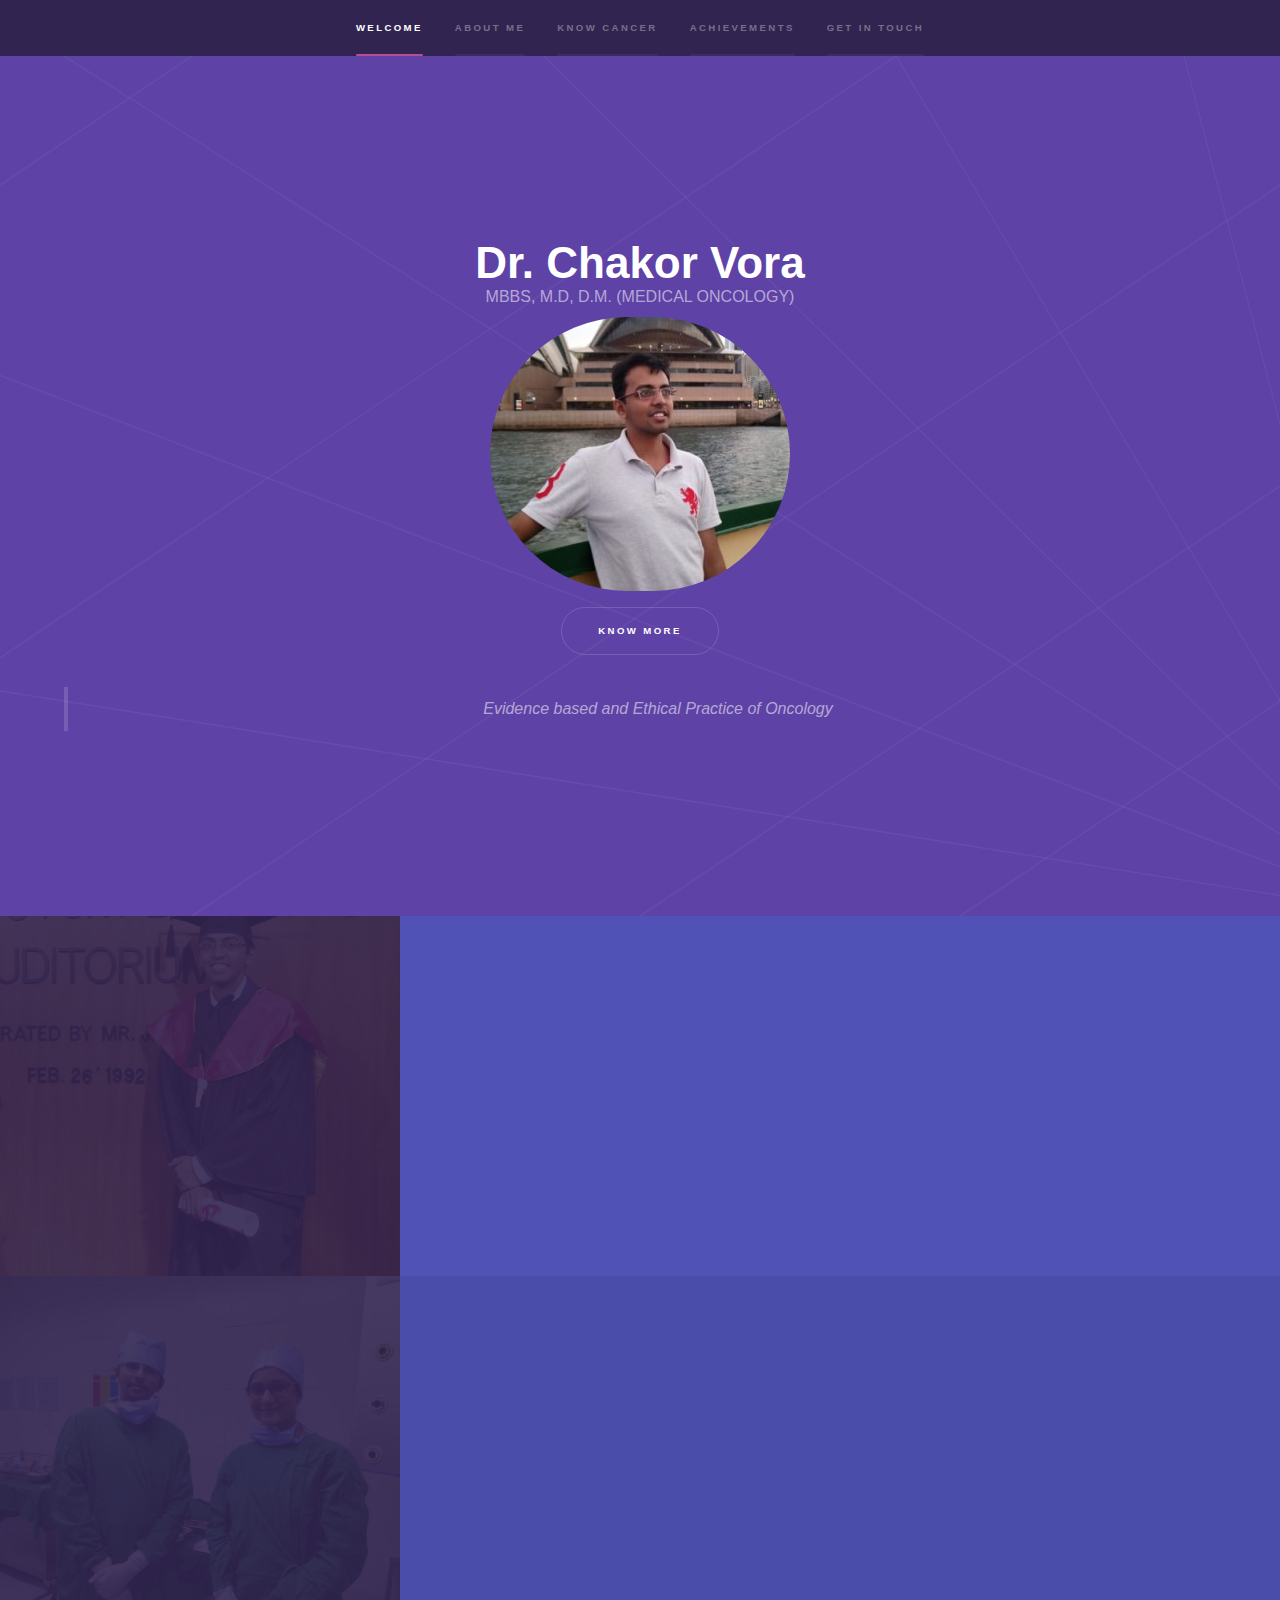
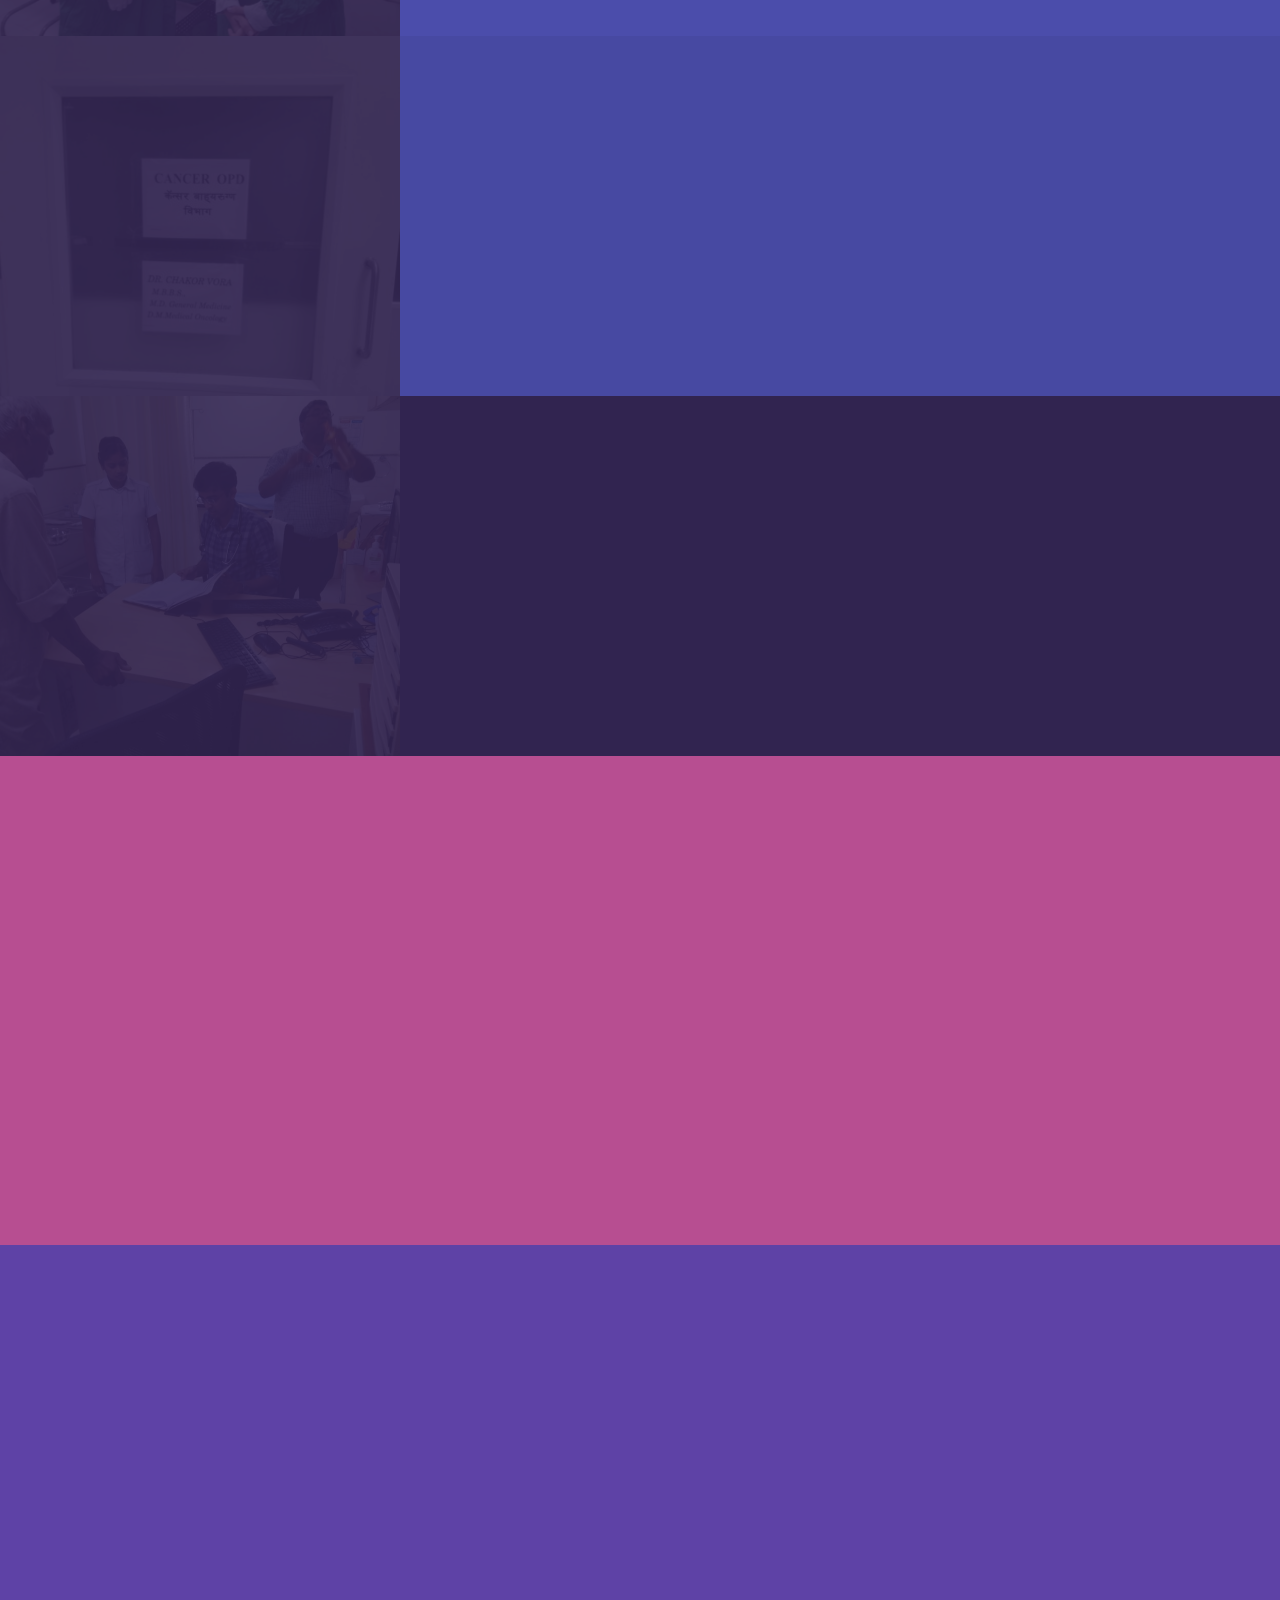
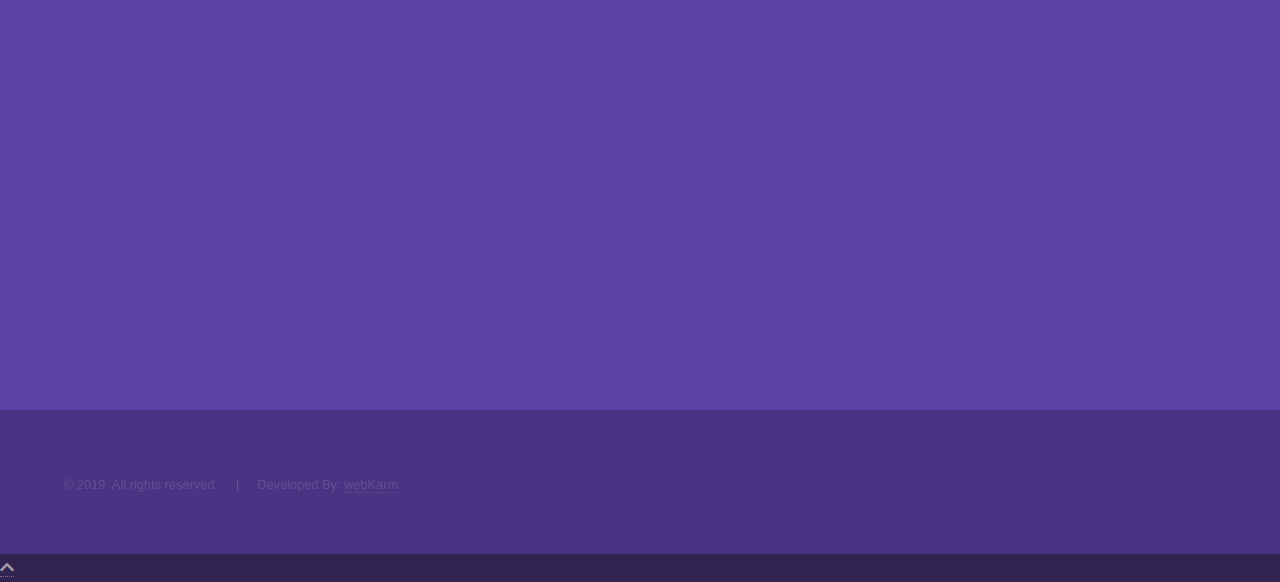
==== commit 5b191409: "Add new page about cancer and review comment box" ====
--- a/index.html
+++ b/index.html
@@ -4,6 +4,15 @@
 		<title>Dr. Chakor Vora</title>
 		<meta charset="utf-8" />
 		<meta name="viewport" content="width=device-width, initial-scale=1, user-scalable=no" />
+		<!-- Global site tag (gtag.js) - Google Analytics -->
+        <script async src="https://www.googletagmanager.com/gtag/js?id=UA-151334386-1"></script>
+        <script>
+            window.dataLayer = window.dataLayer || [];
+            function gtag(){dataLayer.push(arguments);}
+            gtag('js', new Date());
+
+            gtag('config', 'UA-151334386-1');
+        </script>
 		<link rel="stylesheet" href="assets/css/main.css" />
 		<link rel="stylesheet" href="assets/css/custom.css">
 		<noscript><link rel="stylesheet" href="assets/css/noscript.css" /></noscript>
@@ -26,6 +35,7 @@
 						<ul>
 							<li><a href="#intro">Welcome</a></li>
 							<li><a href="#one">About Me</a></li>
+							<li><a href="#four">Know Cancer</a></li>
 							<li><a href="#two">Achievements</a></li>
 							<li><a href="#three">Get in touch</a></li>
 						</ul>
@@ -45,6 +55,7 @@
 							<ul class="actions" style="text-align: center;display: block;margin-top: 1em;">
 								<li><a href="#one" class="button scrolly">Know more</a></li>
 							</ul>
+							<blockquote>Evidence based and Ethical Practice of Oncology</blockquote>
 						</div>
 					</section>
 
@@ -85,6 +96,23 @@
 									</br>Started Chemotherapy Day Care Unit at Sassoon General Hospital, Pune.</p>
 									<ul class="actions">
 										<li><a href="knowthedoc.html" class="button">Read more</a></li>
+									</ul>
+								</div>
+							</div>
+						</section>
+					</section>
+
+
+				<!-- Four -->
+				<section id="four" class="wrapper spotlights">
+						<section>
+							<a href="#" class="image"><img src="images/6c871c60-225d-4623-b558-44f90f5a6852.jpg" alt="" data-position="center center" /></a>
+							<div class="content">
+								<div class="inner">
+									<h2>What is Cancer?</h2>
+									<p></p>
+									<ul class="actions">
+										<li><a href="knowcancer.html" class="button">Read more</a></li>
 									</ul>
 								</div>
 							</div>
@@ -148,18 +176,28 @@
 								<section>
 									<ul class="contact">
 										<li>
-											<h3>Address</h3>
-											<span>Dr. Chakor Vora <br/>
-												Consultant Medical Oncology,<br />
-												Harjivan Hospital, <br/>
-												Opposite Sarasbag,<br/>
+											<h4>Dr. Chakor Vora <br/>
+												</h4>	
+												<h4>Consultant Medical Oncology</h4>
+										</li>
+										<li>
+											<h3>Address 1</h3>
+											<span>Harjivan Hospital,
+												Opposite Sarasbag,
 												Near Swargate,<br/>
-												Pune, India</span>
-										</li>
-										<li>
-											<h3>Timing</h3>
-											<span>OPD timings 5.00 pm - 7.00 pm <br/>
-												Monday to Saturday</span>
+												Pune, India. <br/>
+												OPD timings 5.00 pm - 7.00 pm <br/>
+												Mon to Sat</span>
+										</li>
+										<li>
+											<h3>Address 2</h3>
+											<span>Viloo Poonawala Memorial Hospital,
+												Pune - Solapur Road,
+												Hadapsar,<br/>
+												Near Savali Corner,
+												Pune - 411028
+												OPD timings 5.00 pm - 7.00 pm <br/>
+												Mon to Sat</span>
 										</li>
 										<li>
 											<h3>Email</h3>
@@ -184,7 +222,7 @@
 							</div>
 						</div>
 					</section>
-
+				
 			</div>
 
 		<!-- Footer -->
--- a/assets/css/main.css
+++ b/assets/css/main.css
@@ -2796,7 +2796,7 @@
 
 		ul.contact > li {
 			padding: 0;
-			margin: 1.5em 0 0 0;
+			margin: 0.75em 0 0 0;
 		}
 
 			ul.contact > li:first-child {
@@ -3907,4 +3907,5 @@
 				background-attachment: scroll;
 			}
 
-		}+		}
+		#wpac-review * {color:#fff !important;}--- a/assets/css/custom.css
+++ b/assets/css/custom.css
@@ -57,7 +57,7 @@
                     #resp-header > nav > ul > li a.active {
                         color: #ffffff;
                     }
-
+                    
     @media screen and (max-width: 736px) {
 
         #resp-header {
@@ -164,4 +164,11 @@
           display: flex !important;
       }
     }
+
+    .firstReview{
+        color: #999!important;
+        text-align: center!important;
+        font-size: 14px!important;
+        padding: 60px 0!important;
+    }
    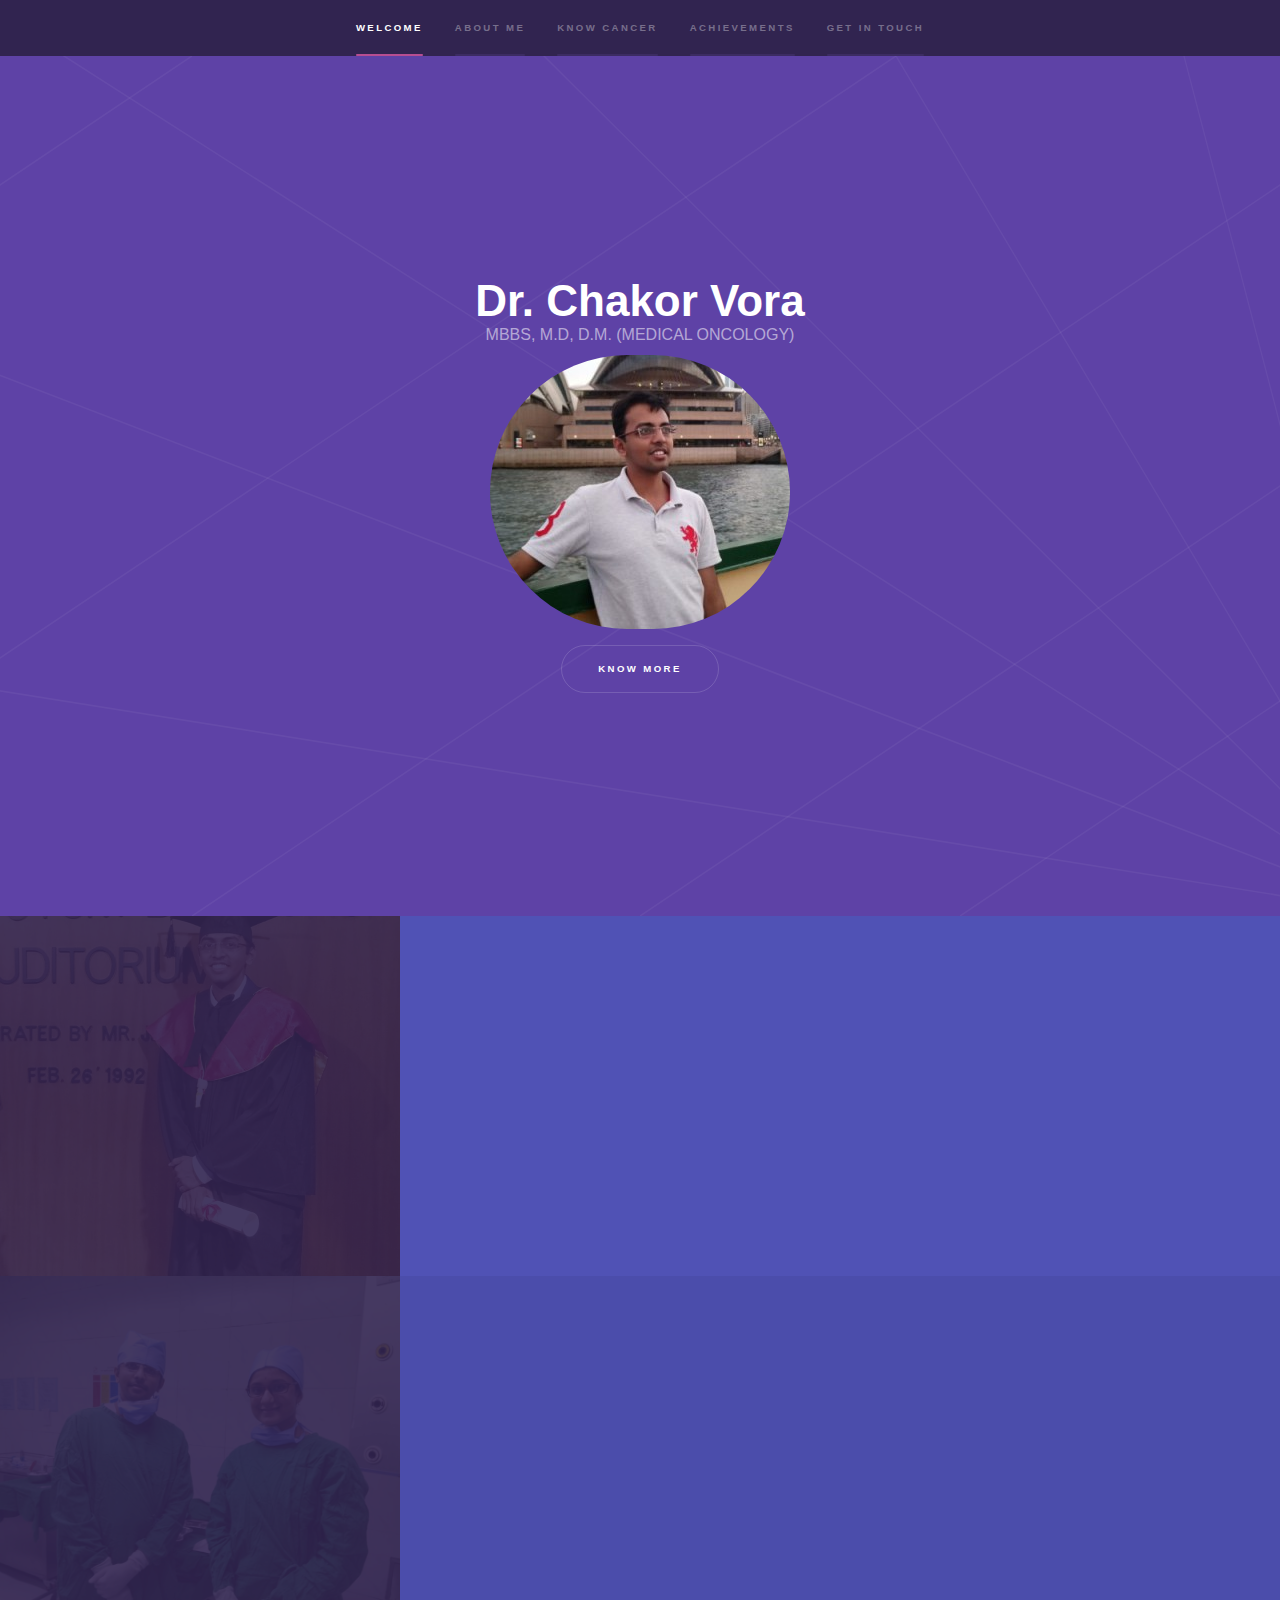
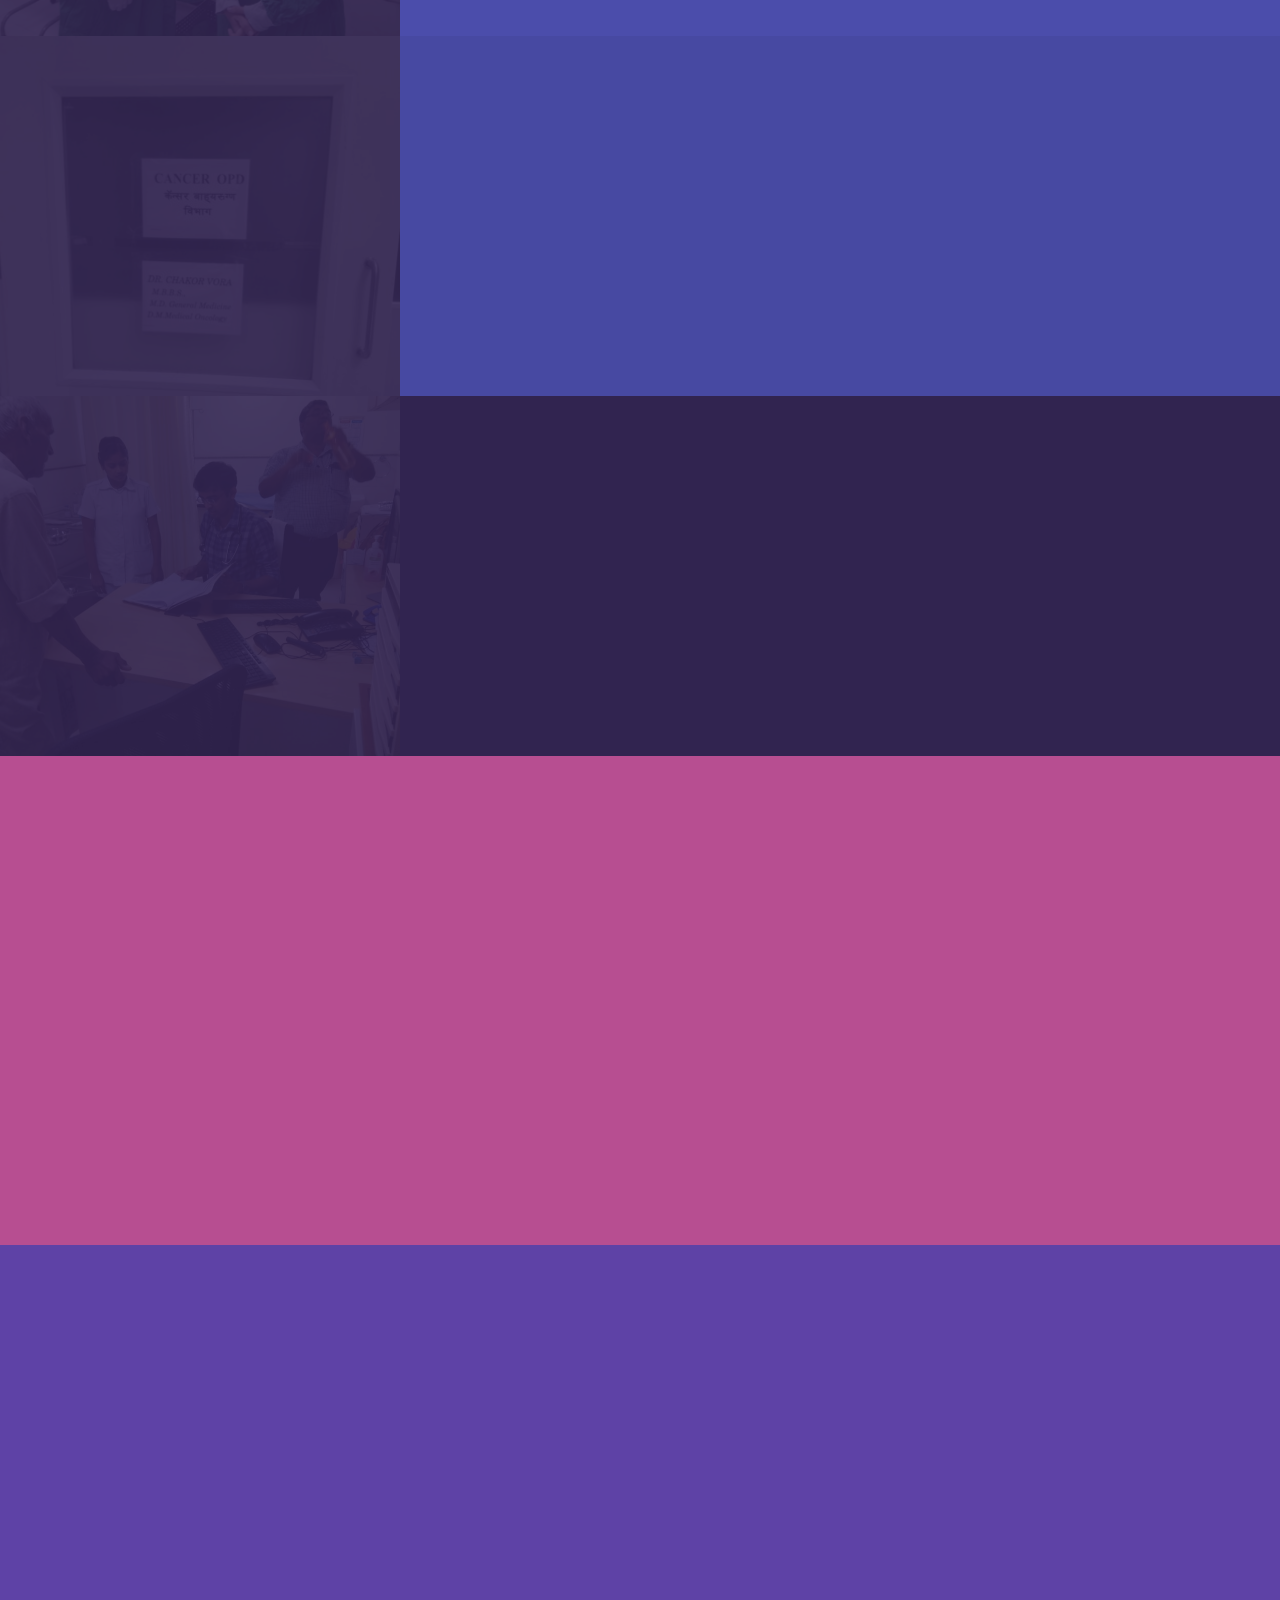
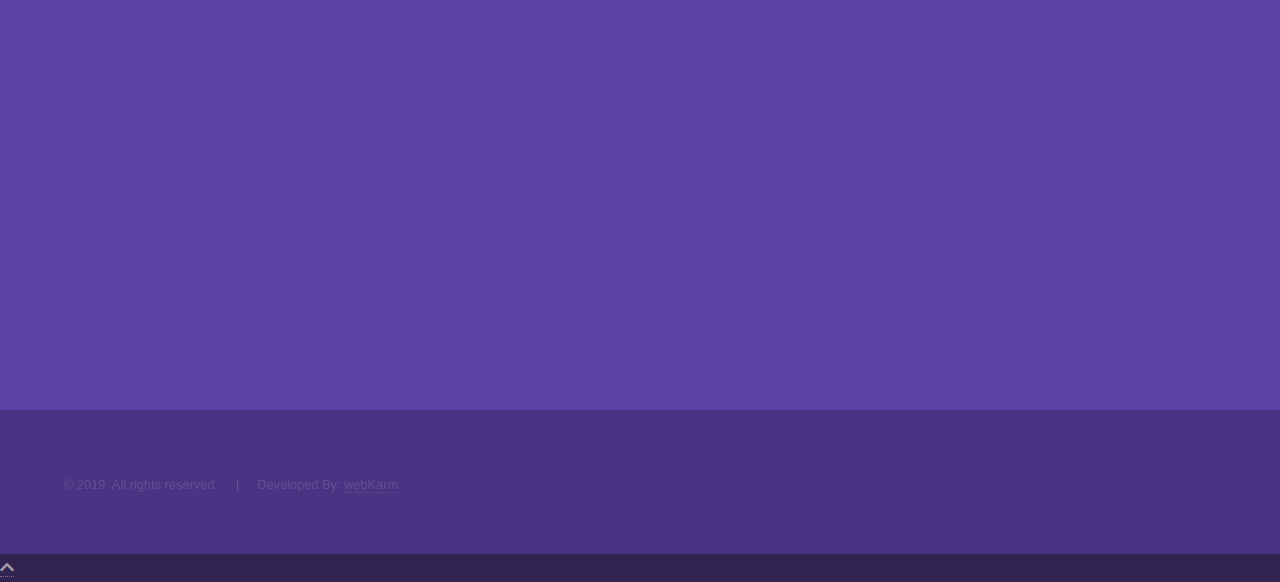
==== commit ff060fe4: "typo" ====
--- a/index.html
+++ b/index.html
@@ -55,7 +55,6 @@
 							<ul class="actions" style="text-align: center;display: block;margin-top: 1em;">
 								<li><a href="#one" class="button scrolly">Know more</a></li>
 							</ul>
-							<blockquote>Evidence based and Ethical Practice of Oncology</blockquote>
 						</div>
 					</section>
 
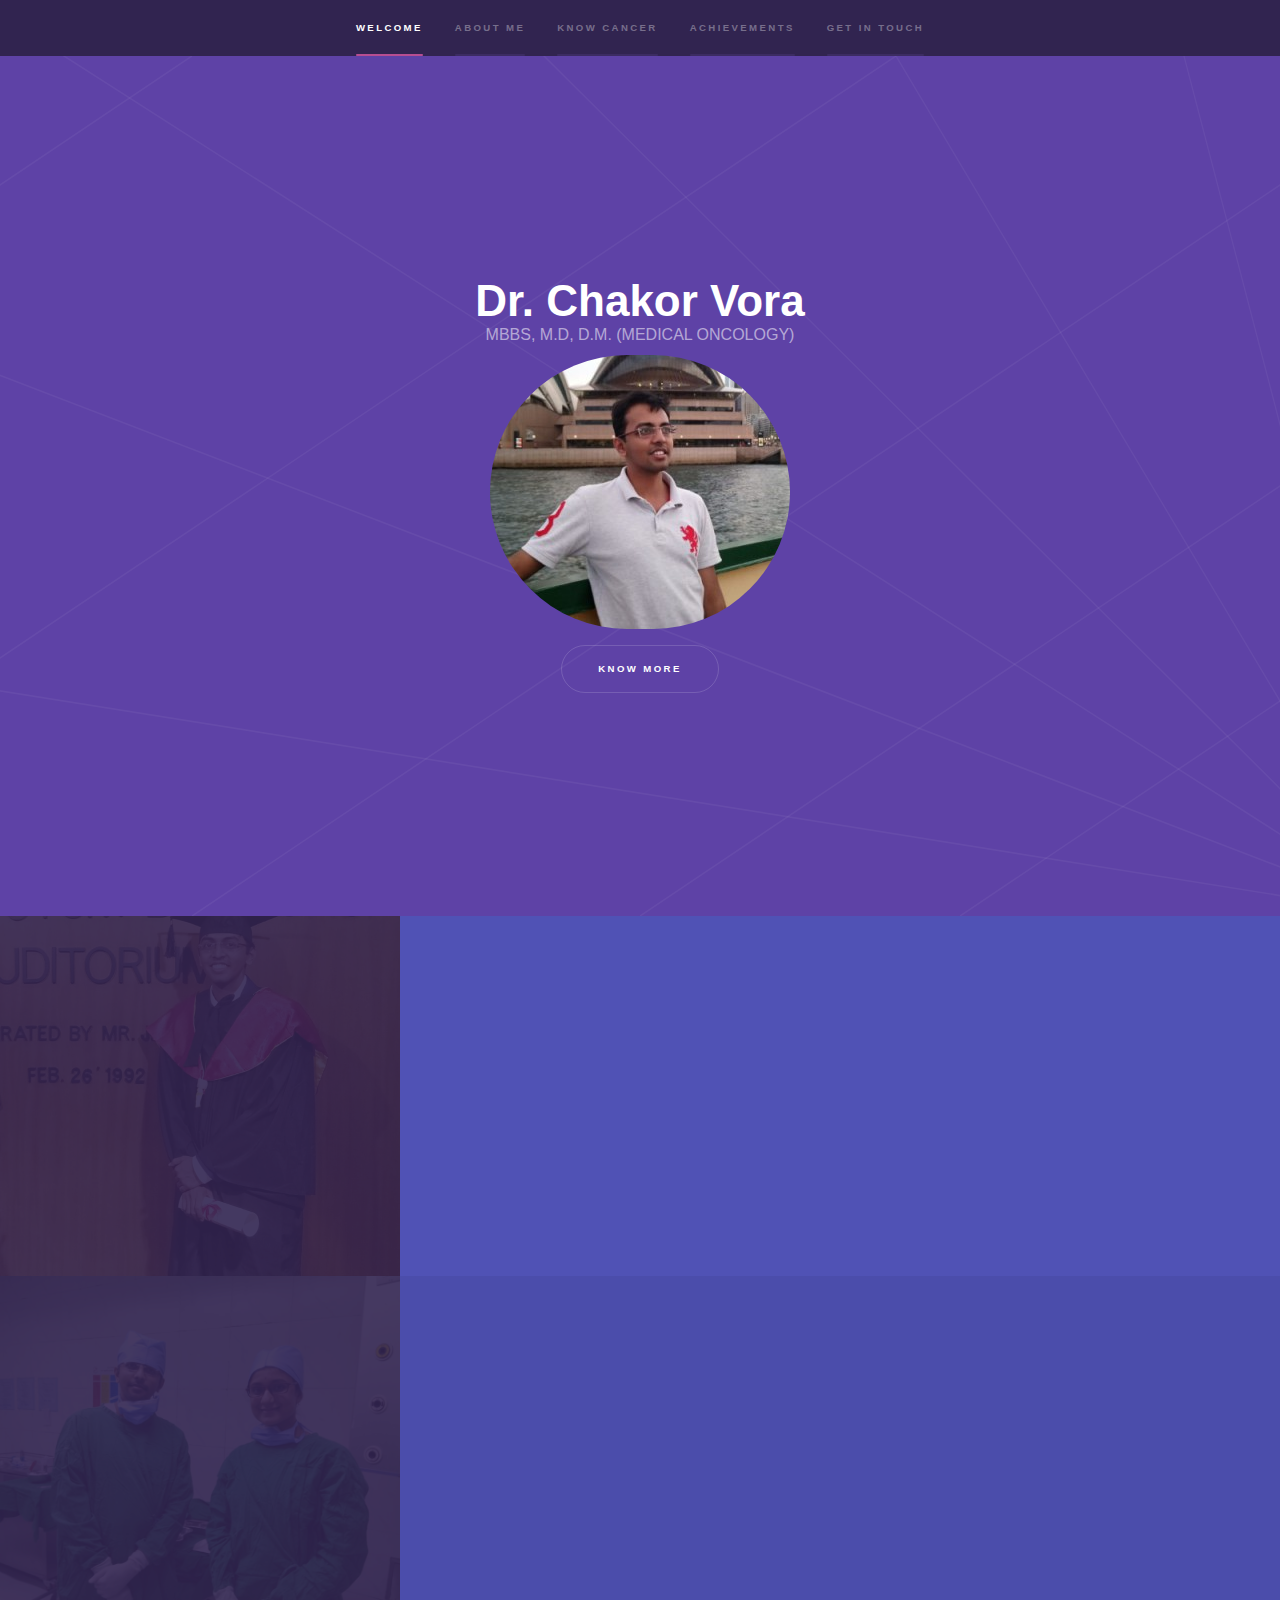
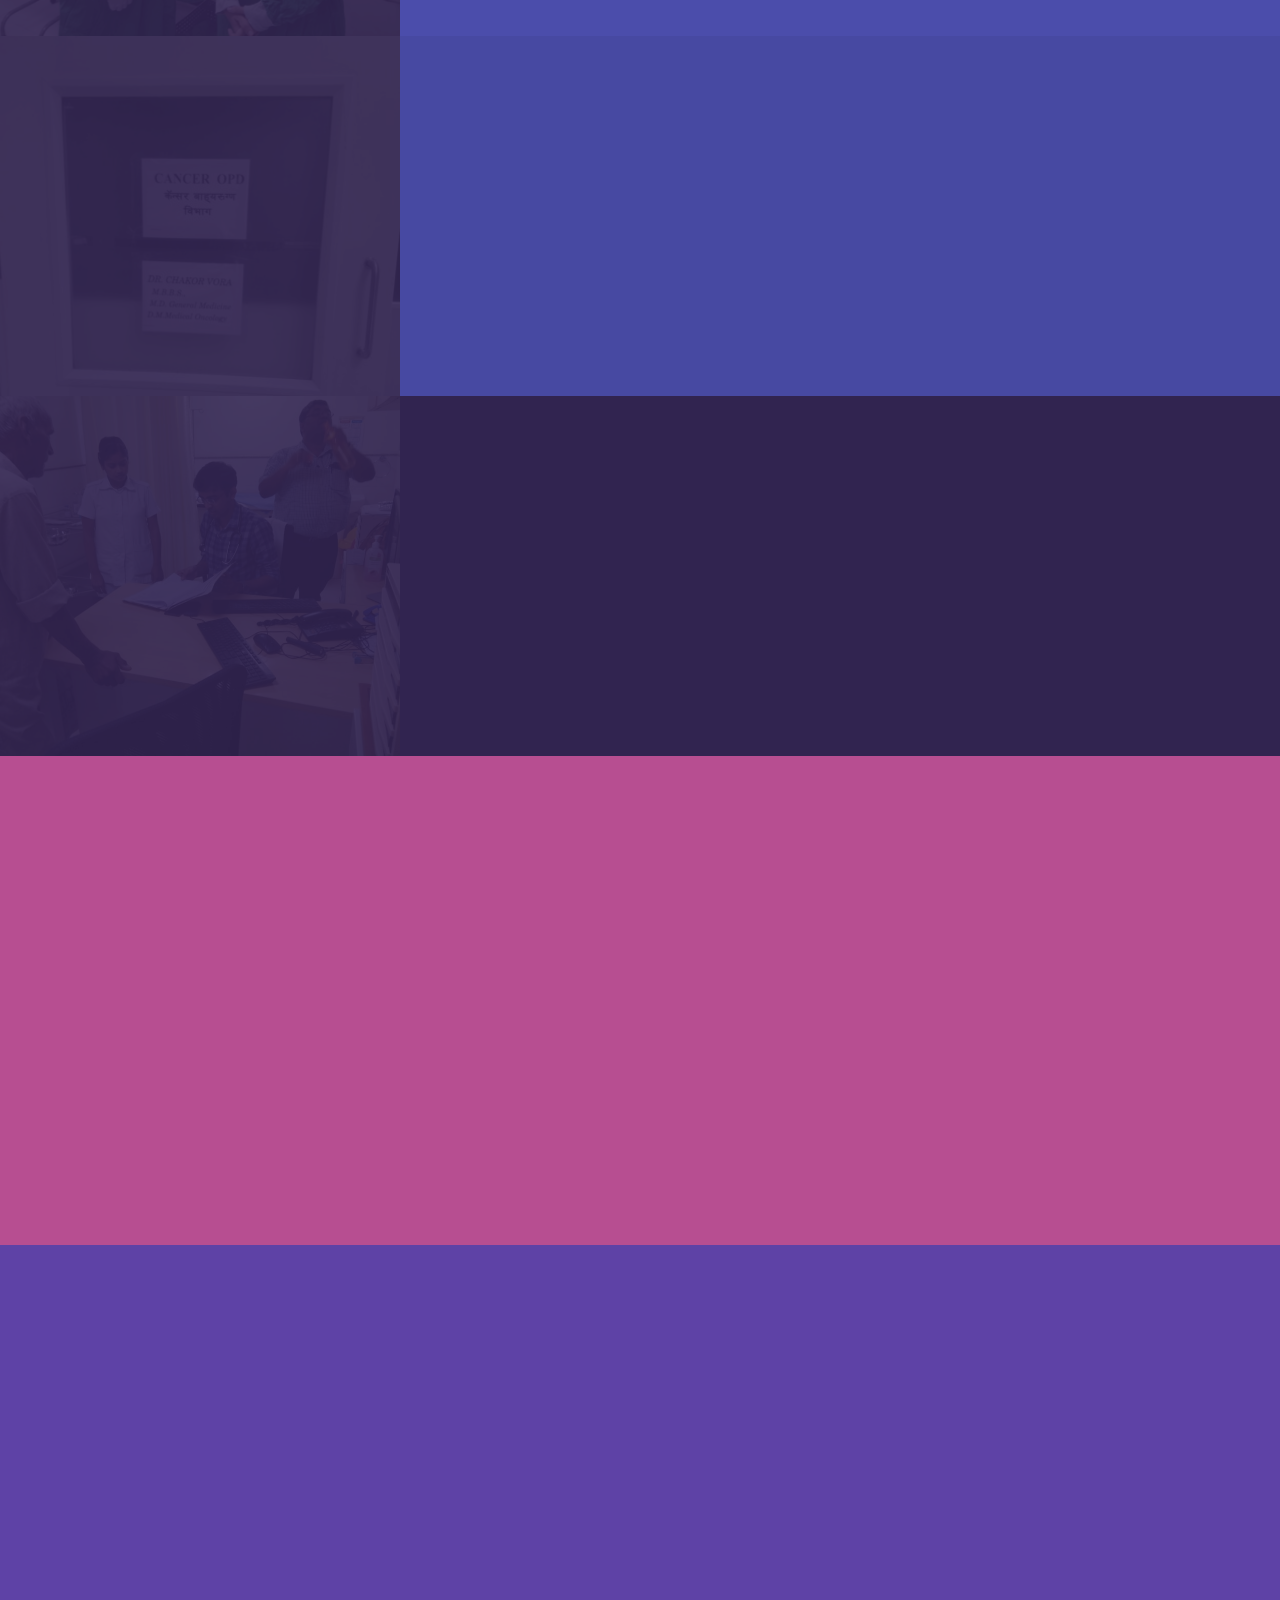
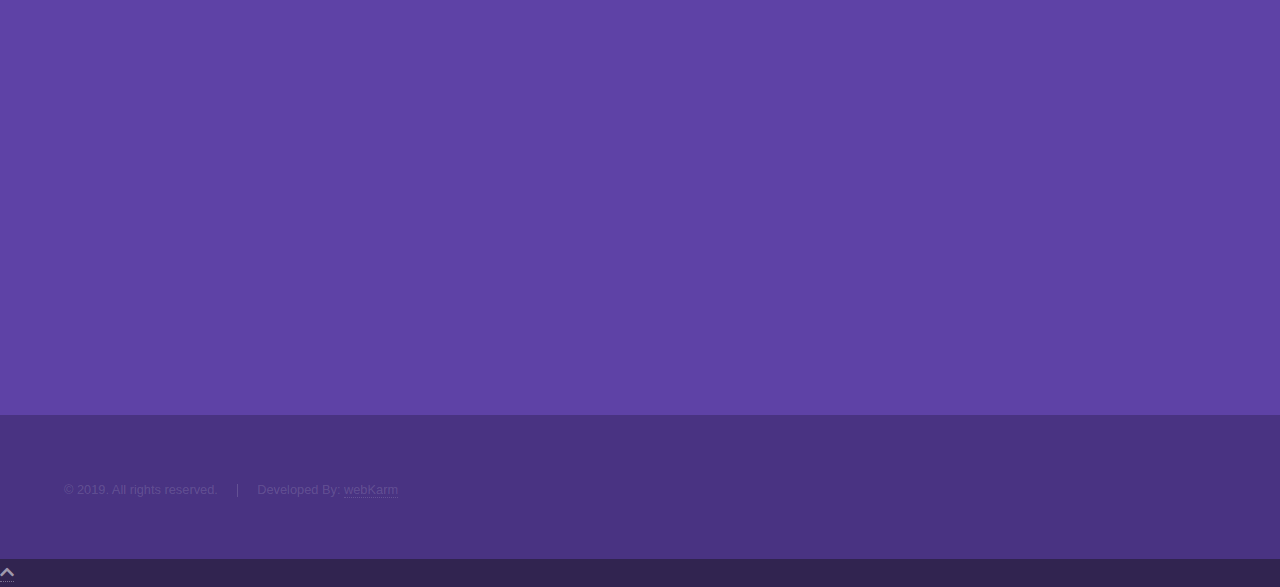
==== commit e472532b: "Fix css issue related to contact us page" ====
--- a/index.html
+++ b/index.html
@@ -175,9 +175,9 @@
 								<section>
 									<ul class="contact">
 										<li>
-											<h4>Dr. Chakor Vora <br/>
-												</h4>	
-												<h4>Consultant Medical Oncology</h4>
+											<h3>Dr. Chakor Vora <br/>
+												</h3>	
+												<h3>Consultant Medical Oncology</h3>
 										</li>
 										<li>
 											<h3>Address 1</h3>
@@ -195,8 +195,8 @@
 												Hadapsar,<br/>
 												Near Savali Corner,
 												Pune - 411028
-												OPD timings 5.00 pm - 7.00 pm <br/>
-												Mon to Sat</span>
+												OPD timings 4.00 pm - 5.00 pm <br/>
+												Mon, Wed & Sat</span>
 										</li>
 										<li>
 											<h3>Email</h3>
--- a/assets/css/main.css
+++ b/assets/css/main.css
@@ -3438,28 +3438,34 @@
 
 			#header {
 				display: block;
-				padding: 0 2em;
+				padding: 0 0;
 				text-align: left;
 			}
 
 				#header .title {
 					font-size: 1.25em;
-					padding: 1em 0;
+					padding: 1em 1em;
 				}
 
 				#header > nav {
 					border-top: solid 1px rgba(255, 255, 255, 0.15);
-					text-align: inherit;
+					text-align: center;
+					padding-bottom: 10px;
 				}
 
 					#header > nav > ul > li {
-						margin-left: 1.5em;
+						margin-left: 0.75em;
 					}
 
 						#header > nav > ul > li a {
-							height: 6em;
+							height: 4em;
 							line-height: 6em;
 						}
+
+						#header > nav > ul > li:first-child {
+							margin-left: 0.75em;
+						}
+						
 
 		}
 
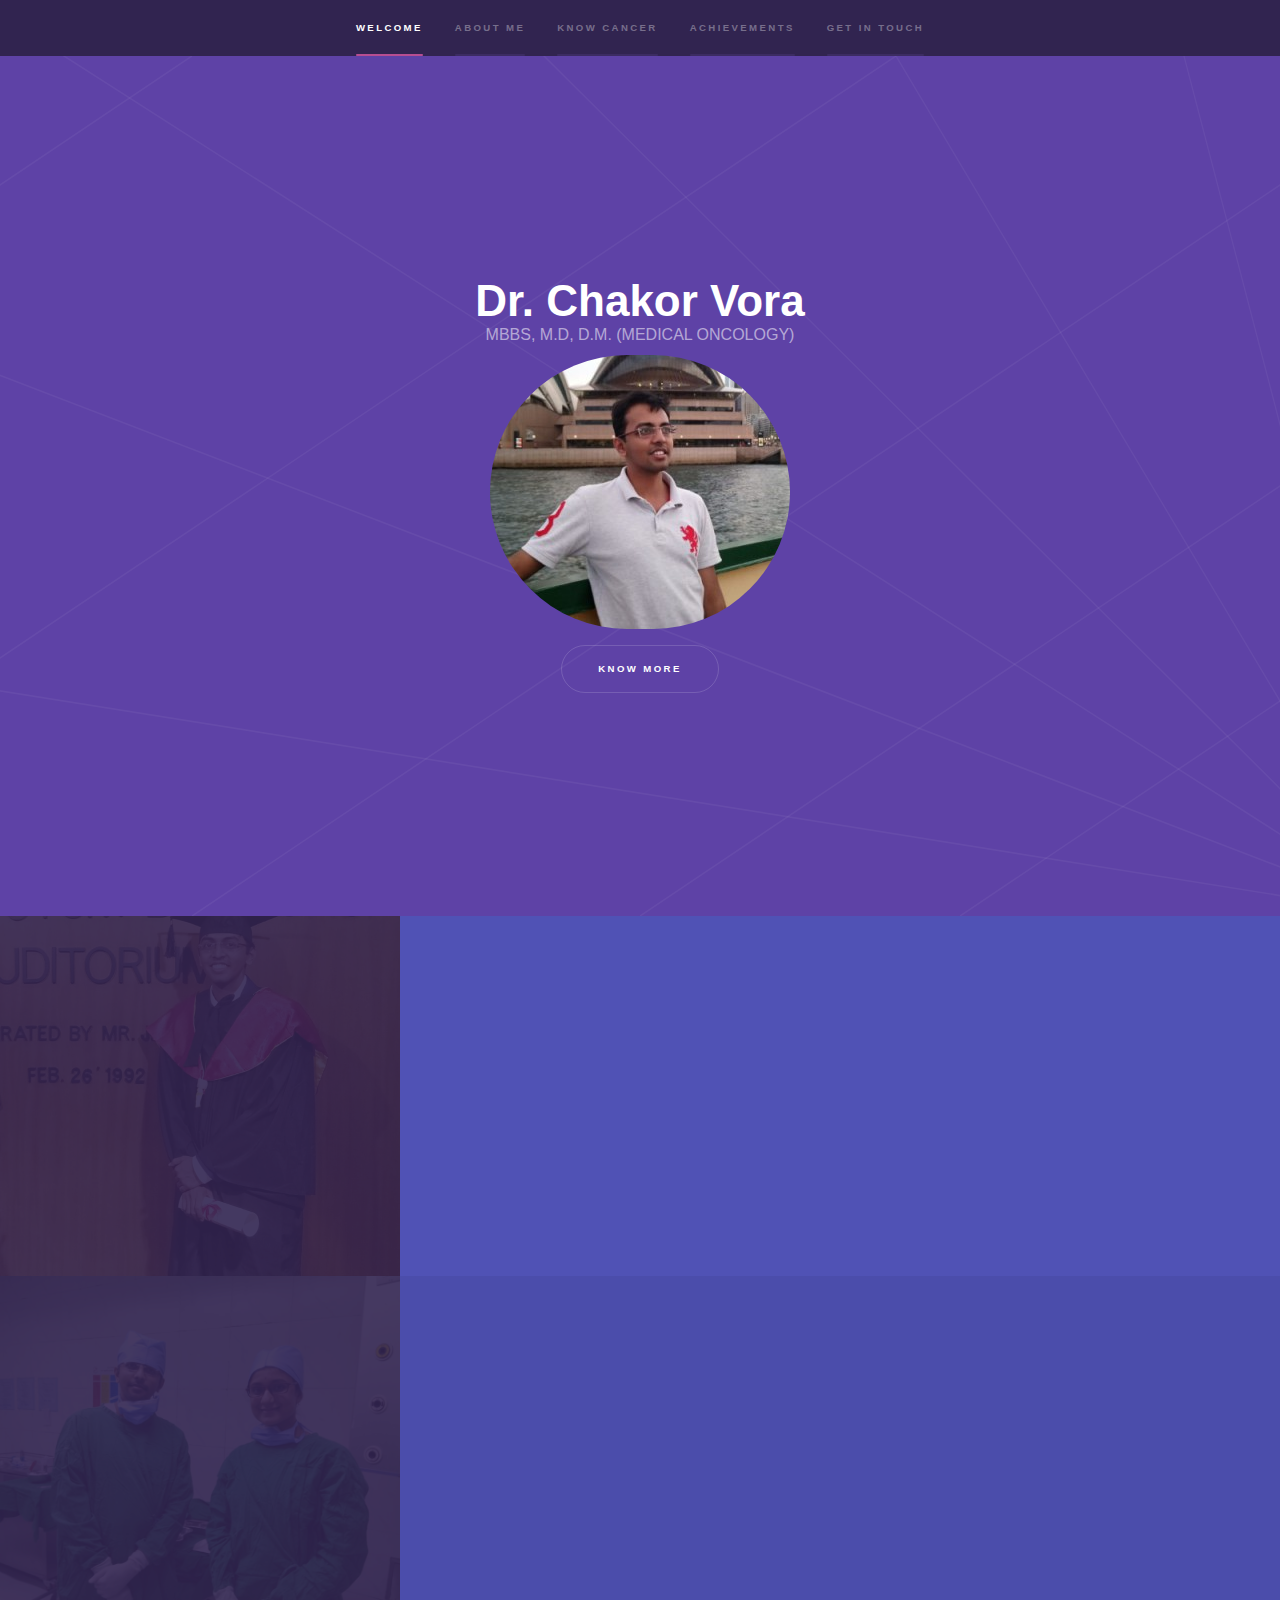
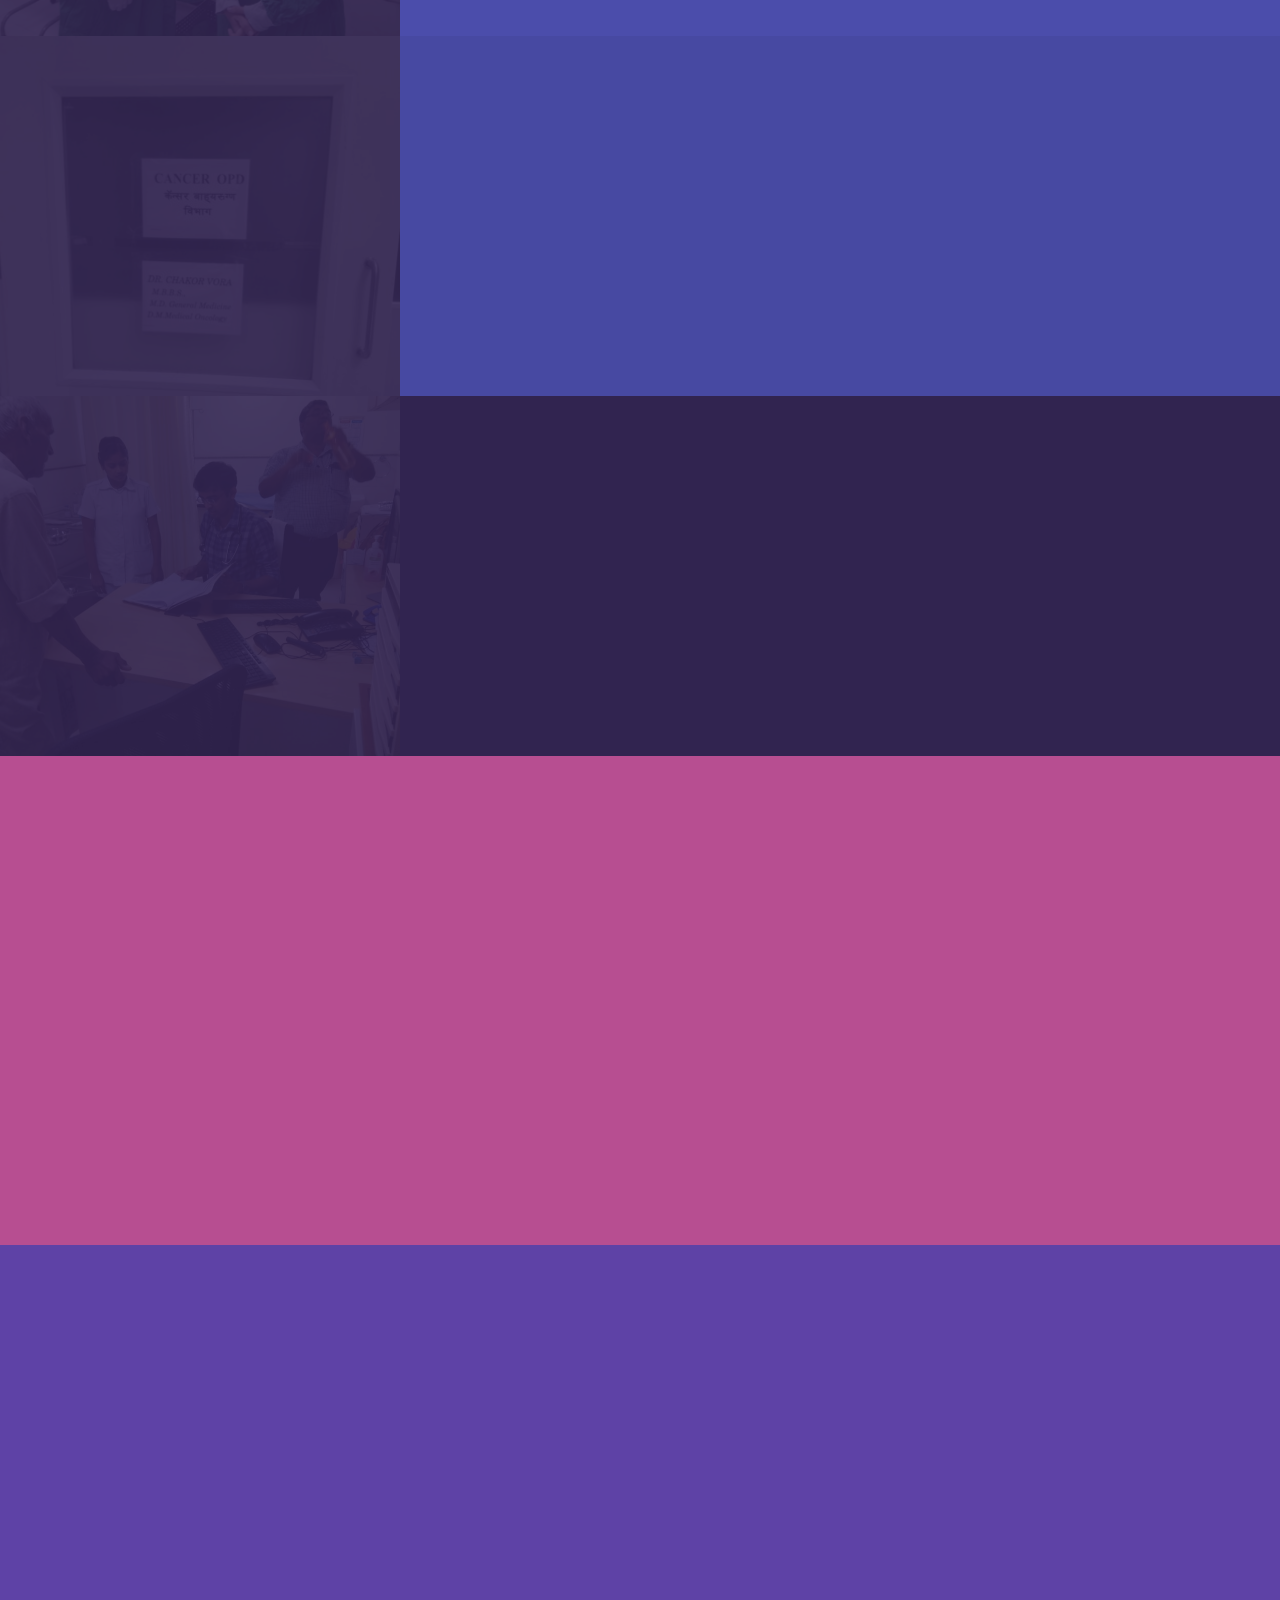
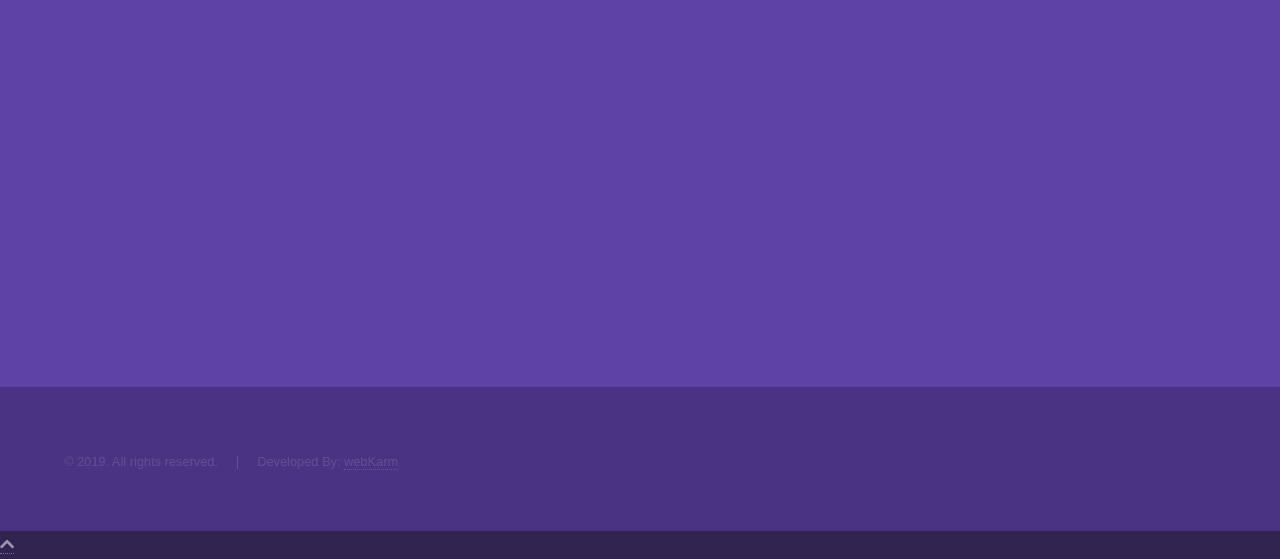
==== commit a6bf12c8: "Fix css issues and added a title for review" ====
--- a/index.html
+++ b/index.html
@@ -182,19 +182,19 @@
 										<li>
 											<h3>Address 1</h3>
 											<span>Harjivan Hospital,
-												Opposite Sarasbag,
-												Near Swargate,<br/>
+												Opposite Sarasbag,<br/>
+												Near Swargate,
 												Pune, India. <br/>
 												OPD timings 5.00 pm - 7.00 pm <br/>
 												Mon to Sat</span>
 										</li>
 										<li>
 											<h3>Address 2</h3>
-											<span>Viloo Poonawala Memorial Hospital,
+											<span>Viloo Poonawala Memorial Hospital,<br/>
 												Pune - Solapur Road,
 												Hadapsar,<br/>
 												Near Savali Corner,
-												Pune - 411028
+												Pune - 411028 <br/>
 												OPD timings 4.00 pm - 5.00 pm <br/>
 												Mon, Wed & Sat</span>
 										</li>
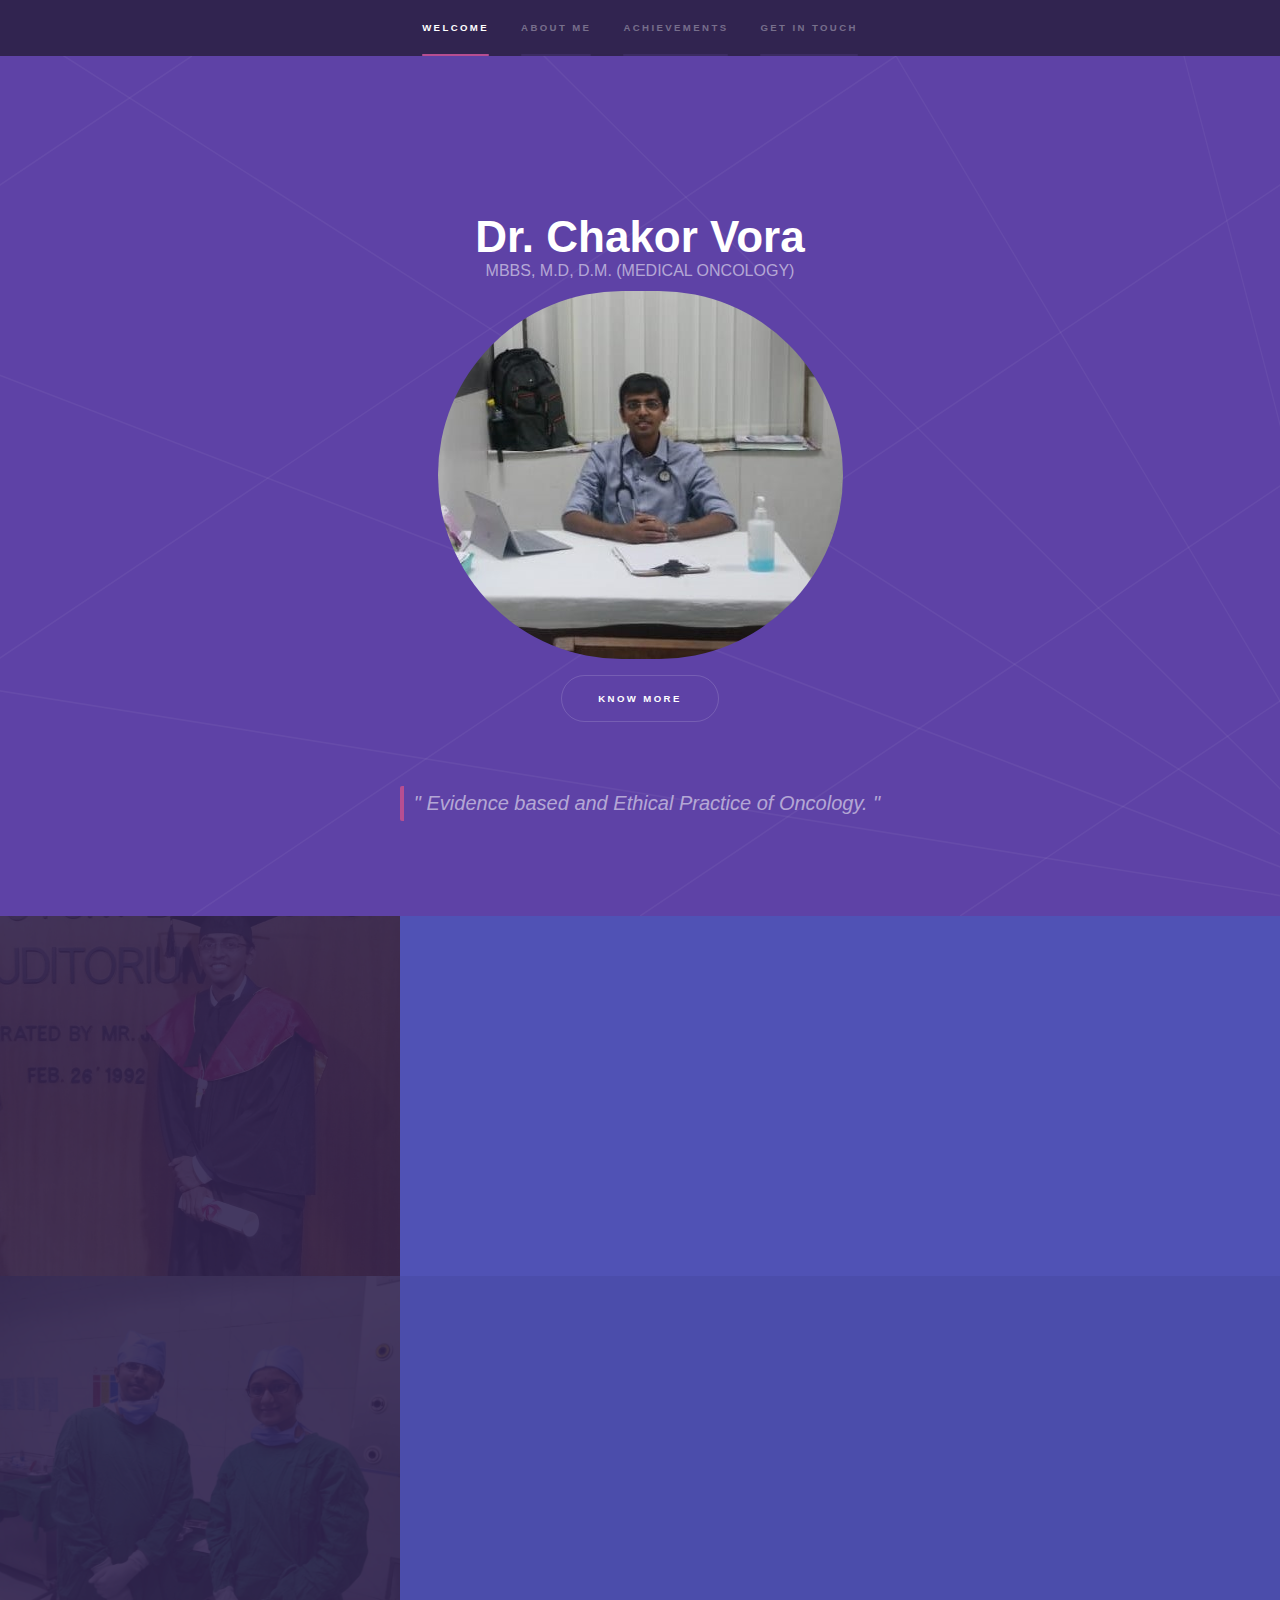
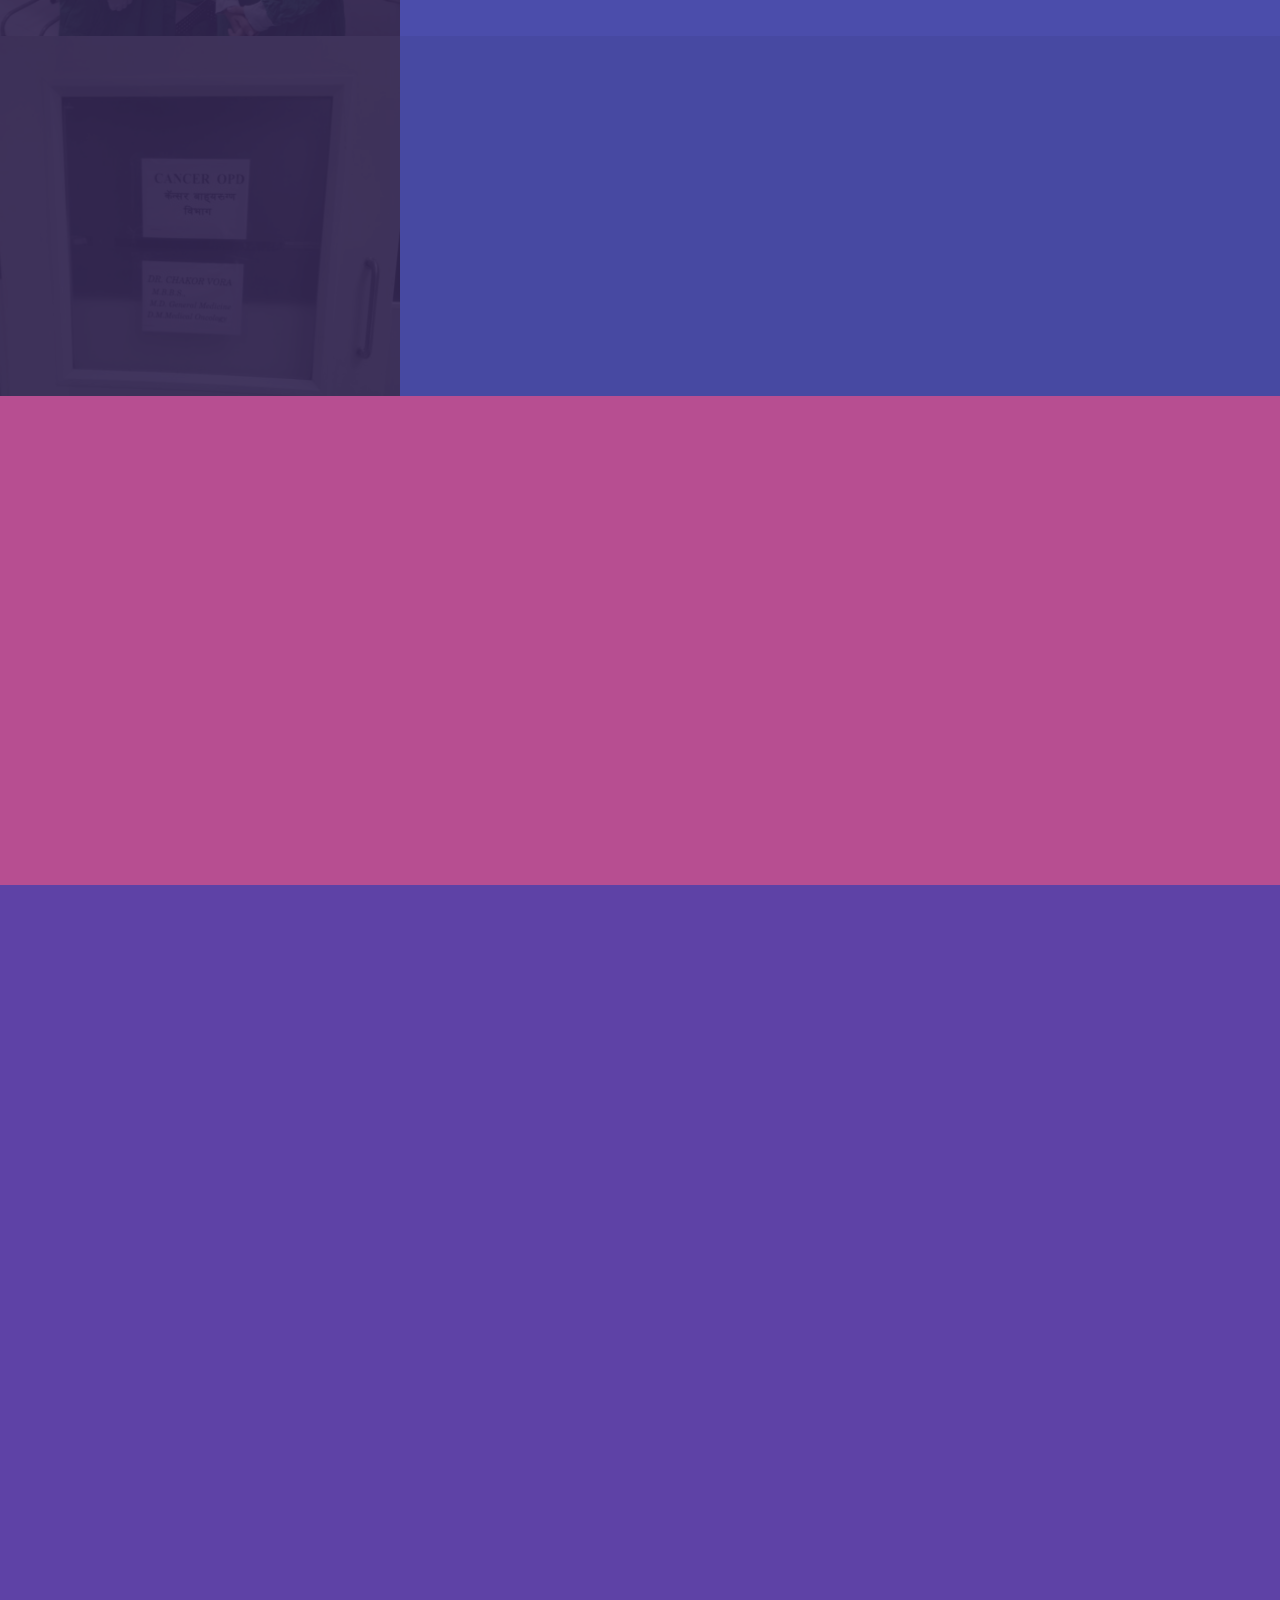
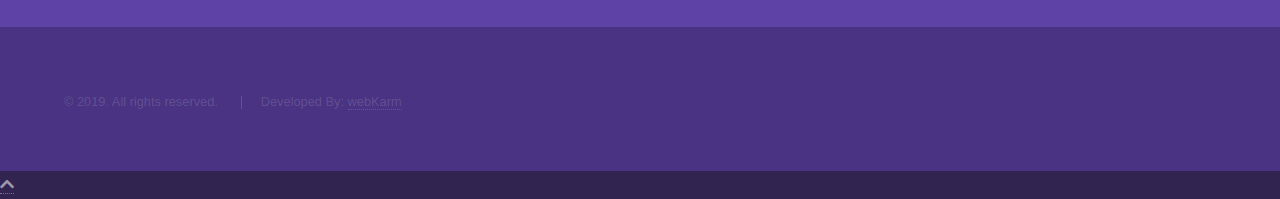
==== commit 7e8cea79: "add taglines, improve contact section and formatted files" ====
--- a/index.html
+++ b/index.html
@@ -1,212 +1,241 @@
 <!DOCTYPE HTML>
 <html>
-	<head>
-		<title>Dr. Chakor Vora</title>
-		<meta charset="utf-8" />
-		<meta name="viewport" content="width=device-width, initial-scale=1, user-scalable=no" />
-		<!-- Global site tag (gtag.js) - Google Analytics -->
-        <script async src="https://www.googletagmanager.com/gtag/js?id=UA-151334386-1"></script>
-        <script>
-            window.dataLayer = window.dataLayer || [];
-            function gtag(){dataLayer.push(arguments);}
-            gtag('js', new Date());
-
-            gtag('config', 'UA-151334386-1');
-        </script>
-		<link rel="stylesheet" href="assets/css/main.css" />
-		<link rel="stylesheet" href="assets/css/custom.css">
-		<noscript><link rel="stylesheet" href="assets/css/noscript.css" /></noscript>
-	</head>
-	<body class="is-preload">
-			<!-- <header id="resp-header">
+
+<head>
+	<title>Dr. Chakor Vora</title>
+	<meta charset="utf-8" />
+	<meta name="viewport" content="width=device-width, initial-scale=1, user-scalable=no" />
+
+	<!-- Chrome, Firefox OS and Opera -->
+	<meta name="theme-color" content="#5e42a6">
+	<!-- Windows Phone -->
+	<meta name="msapplication-navbutton-color" content="#5e42a6">
+	<!-- iOS Safari -->
+	<meta name="apple-mobile-web-app-status-bar-style" content="#5e42a6">
+
+	<!-- Global site tag (gtag.js) - Google Analytics -->
+	<script async src="https://www.googletagmanager.com/gtag/js?id=UA-151334386-1"></script>
+	<script>
+		window.dataLayer = window.dataLayer || [];
+		function gtag() { dataLayer.push(arguments); }
+		gtag('js', new Date());
+
+		gtag('config', 'UA-151334386-1');
+	</script>
+	<link rel="stylesheet" href="assets/css/main.css" />
+	<link rel="stylesheet" href="assets/css/custom.css">
+	<noscript>
+		<link rel="stylesheet" href="assets/css/noscript.css" /></noscript>
+</head>
+
+<body class="is-preload">
+	<!-- <header id="resp-header">
 					<nav>
 						<ul>
 							<li><a class="fa fa-home" href="index.html"></a></li>
-							 <li><a href="knowthedoc.html">About Me</a></li>
+							<li><a href="knowthedoc.html">About Me</a></li>
 							<li><a href="achievements.html">Achievements</a></li>
 							<li><a href="index.html#three">Contact</a></li> 
 						</ul>
 					</nav>
 			</header> -->
-		<!-- Sidebar -->
-			<section id="sidebar">
-				<div class="inner">
-					<nav>
-						<ul>
-							<li><a href="#intro">Welcome</a></li>
-							<li><a href="#one">About Me</a></li>
-							<li><a href="#four">Know Cancer</a></li>
-							<li><a href="#two">Achievements</a></li>
-							<li><a href="#three">Get in touch</a></li>
-						</ul>
-					</nav>
-				</div>
-			</section>
-
-		<!-- Wrapper -->
-			<div id="wrapper">
-
-				<!-- Intro -->
-					<section id="intro" class="wrapper style1 fullscreen fade-up">
-						<div class="inner" style="text-align: center;">
-							<h1 style="margin:auto;line-height: 1;display: block;">Dr. Chakor Vora</h1>
-							<h3 style="color: rgba(255, 255, 255, 0.55);font-weight: normal;font-size: 1em;">MBBS, M.D, D.M. (MEDICAL ONCOLOGY)</h3>
-							<img src="images/02375853-5bc2-4afc-bc34-be7f5025cf9d1.jpg" alt="" data-position="center center" style="border-radius: 200px;display: block;margin: auto;" />
-							<ul class="actions" style="text-align: center;display: block;margin-top: 1em;">
-								<li><a href="#one" class="button scrolly">Know more</a></li>
-							</ul>
-						</div>
-					</section>
-
-				<!-- One -->
-					<section id="one" class="wrapper style2 spotlights">
-						<section>
-							<a href="#" class="image"><img src="images/2c44e518-ab79-41bc-88db-c8453cd3d285.jpg" alt="" data-position="center center" /></a>
-							<div class="content">
-								<div class="inner">
-									<h2>Medical Education</h2>
-									<p>M.B.B.S. graduate from Rajarshee Chhatrapati Shahu Maharaj Govt. Medical College, Kolhapur, India in 2009. <br>Member of Royal College Physicians (U.K)</p>
-									<ul class="actions">
-										<li><a href="knowthedoc.html" class="button">Read more</a></li>
-									</ul>
-								</div>
-							</div>
-						</section>
-						<section>
-							<a href="#" class="image"><img src="images/c1253414-7dbf-4e3c-a85c-5195777ab3c5.jpg" alt="" data-position="top center" /></a>
-							<div class="content">
-								<div class="inner">
-									<h2>Oncology Calling</h2>
-									<p> (M.D.) in Internal Medicine from Seth GS Medical College and associated King Edward Memorial Hospital, Mumbai, India.
-									</br>Super specialization (D.M.) in Medical Oncology from Tata Memorial Centre, Mumbai, India.
-									</p>
-									<ul class="actions">
-										<li><a href="knowthedoc.html" class="button">Read more</a></li>
-									</ul>
-								</div>
-							</div>
-						</section>
-						<section>
-							<a href="#" class="image"><img src="images/5511f837-fd45-4f59-ba52-f4a932e20c54.jpg" alt="" data-position="25% 25%" /></a>
-							<div class="content">
-								<div class="inner">
-									<h2>Professional Experience</h2>
-									<p>Started Daily Oncology (Cancer) OPD at Sassoon General Hospital, Pune.
-									</br>Started Chemotherapy Day Care Unit at Sassoon General Hospital, Pune.</p>
-									<ul class="actions">
-										<li><a href="knowthedoc.html" class="button">Read more</a></li>
-									</ul>
-								</div>
-							</div>
-						</section>
-					</section>
-
-
-				<!-- Four -->
-				<section id="four" class="wrapper spotlights">
-						<section>
-							<a href="#" class="image"><img src="images/6c871c60-225d-4623-b558-44f90f5a6852.jpg" alt="" data-position="center center" /></a>
-							<div class="content">
-								<div class="inner">
-									<h2>What is Cancer?</h2>
-									<p></p>
-									<ul class="actions">
-										<li><a href="knowcancer.html" class="button">Read more</a></li>
-									</ul>
-								</div>
-							</div>
-						</section>
-					</section>
-
-				<!-- Two -->
-					<section id="two" class="wrapper style3 fade-up">
-						<div class="inner">
-							<h2>Presentations &amp; Publications</h2>
-							<div class="features">
-								<section>
-									<span class="icon solid major fa-file-powerpoint"></span>
-									<h3>Presentations</h3>
-									<p>Gave presentation on ‘A rare but treatable cause of anemia in HIV’ in 6th ASICON (National Conference of AIDS Society of India), 2013, Mumbai, India.</p>
-								</section>
-								<section>
-									<span class="icon solid major fa-newspaper"></span>
-									<h3>Publications</h3>
-									<p>Targeted therapy in cervical cancer ESMO Open 2019; 3:e000462. doi: 10.1136/esmoopen-2018-000462.</p>
-								</section>
+	<!-- Sidebar -->
+	<section id="sidebar">
+		<div class="inner">
+			<nav>
+				<ul>
+					<li><a href="#intro">Welcome</a></li>
+					<li><a href="#one">About Me</a></li>
+					<!-- <li><a href="#four">Know Cancer</a></li> -->
+					<li><a href="#two">Achievements</a></li>
+					<li><a href="#three">Get in touch</a></li>
+				</ul>
+			</nav>
+		</div>
+	</section>
+
+	<!-- Wrapper -->
+	<div id="wrapper">
+
+		<!-- Intro -->
+		<section id="intro" class="wrapper style1 fullscreen fade-up">
+			<div class="inner" style="text-align: center;">
+				<h1 style="margin:auto;line-height: 1;display: block;">Dr. Chakor Vora</h1>
+				<h3 style="color: rgba(255, 255, 255, 0.55);font-weight: normal;font-size: 1em;">MBBS, M.D, D.M. (MEDICAL ONCOLOGY)</h3>
+				<img src="images/home-profile.jpg" alt="" data-position="center center" style="border-radius: 250px;display: block;margin: auto; max-width: 100%;" />
+				<!-- <img src="images/02375853-5bc2-4afc-bc34-be7f5025cf9d1.jpg" alt="" data-position="center center" style="border-radius: 200px;display: block;margin: auto;" /> -->
+				<ul class="actions" style="text-align: center;display: block;margin-top: 1em;">
+					<li><a href="#one" class="button scrolly">Know more</a></li>
+				</ul>
+			</div>
+			<!-- <div class="tagline">
+				<p><span>&quot;</span> Evidence based and Ethical Practice of Oncology <span>&quot;</span></p>
+			</div> -->
+			<div class="tagline1">
+				<p> <span>&quot;</span> Evidence based and Ethical Practice of Oncology. <span>&quot;</span></p>
+			</div>
+		</section>
+
+		<!-- One -->
+		<section id="one" class="wrapper style2 spotlights">
+			<section>
+				<a href="#" class="image"><img src="images/2c44e518-ab79-41bc-88db-c8453cd3d285.jpg" alt="" data-position="center center" /></a>
+				<div class="content">
+					<div class="inner">
+						<h2>Medical Education</h2>
+						<p>M.B.B.S. graduate from Rajarshee Chhatrapati Shahu Maharaj Govt. Medical College, Kolhapur, India in 2009. <br>Member
+							of Royal College Physicians (U.K)</p>
+						<ul class="actions">
+							<li><a href="knowthedoc.html" class="button">Read more</a></li>
+						</ul>
+					</div>
+				</div>
+			</section>
+			<section>
+				<a href="#" class="image"><img src="images/c1253414-7dbf-4e3c-a85c-5195777ab3c5.jpg" alt="" data-position="top center" /></a>
+				<div class="content">
+					<div class="inner">
+						<h2>Oncology Calling</h2>
+						<p> (M.D.) in Internal Medicine from Seth GS Medical College and associated King Edward Memorial Hospital,
+							Mumbai, India.
+							</br>Super specialization (D.M.) in Medical Oncology from Tata Memorial Centre, Mumbai, India.
+						</p>
+						<ul class="actions">
+							<li><a href="knowthedoc.html" class="button">Read more</a></li>
+						</ul>
+					</div>
+				</div>
+			</section>
+			<section>
+				<a href="#" class="image"><img src="images/5511f837-fd45-4f59-ba52-f4a932e20c54.jpg" alt="" data-position="25% 25%" /></a>
+				<div class="content">
+					<div class="inner">
+						<h2>Professional Experience</h2>
+						<p>Started Daily Oncology (Cancer) OPD at Sassoon General Hospital, Pune.
+							</br>Started Chemotherapy Day Care Unit at Sassoon General Hospital, Pune.</p>
+						<ul class="actions">
+							<li><a href="knowthedoc.html" class="button">Read more</a></li>
+						</ul>
+					</div>
+				</div>
+			</section>
+		</section>
+
+
+		<!-- Four -->
+		<!-- <section id="four" class="wrapper spotlights">
+			<section>
+				<a href="#" class="image"><img src="images/6c871c60-225d-4623-b558-44f90f5a6852.jpg" alt="" data-position="center center" /></a>
+				<div class="content">
+					<div class="inner">
+						<h2>What is Cancer?</h2>
+						<p></p>
+						<ul class="actions">
+							<li><a href="knowcancer.html" class="button">Read more</a></li>
+						</ul>
+					</div>
+				</div>
+			</section>
+		</section> -->
+
+		<!-- Two -->
+		<section id="two" class="wrapper style3 fade-up">
+			<div class="inner">
+				<h2>Presentations &amp; Publications</h2>
+				<div class="features">
+					<section>
+						<span class="icon solid major fa-file-powerpoint"></span>
+						<h3>Presentations</h3>
+						<p>Gave presentation on ‘A rare but treatable cause of anemia in HIV’ in 6th ASICON (National Conference of AIDS
+							Society of India), 2013, Mumbai, India.</p>
+					</section>
+					<section>
+						<span class="icon solid major fa-newspaper"></span>
+						<h3>Publications</h3>
+						<p>Targeted therapy in cervical cancer ESMO Open 2019; 3:e000462. doi: 10.1136/esmoopen-2018-000462.</p>
+					</section>
+				</div>
+				<ul class="actions">
+					<li><a href="achievements.html" class="button">Read more</a></li>
+				</ul>
+			</div>
+		</section>
+
+		<!-- Three -->
+		<section id="three" class="wrapper style1 fade-up">
+			<div class="inner">
+				<h2 class="text-size">Contact Me</h2>
+				<div class="split style1">
+					<section>
+						<form method="post" action="https://formspree.io/chakorvora@gmail.com">
+							<div class="fields">
+								<div class="field half">
+									<label for="name">Name</label>
+									<input type="text" name="name" id="name" />
+								</div>
+								<div class="field half">
+									<label for="email">Email</label>
+									<input type="text" name="email" id="email" />
+								</div>
+								<div class="field">
+									<label for="message">Mobile No.</label>
+									<input type="text" name="mobile" id="mobile" />
+								</div>
+								<div class="field">
+									<label for="message">Message</label>
+									<textarea name="message" id="message" rows="5"></textarea>
+								</div>
 							</div>
 							<ul class="actions">
-								<li><a href="achievements.html" class="button">Read more</a></li>
+								<li>
+									<input class="button submit" type="submit" value="Send Message">
+									<!-- <a href="" class="button submit">Send Message</a></li> -->
 							</ul>
+						</form>
+						<div class="tagline1">
+							<p> <span>&quot;</span> Every patient has a right to Appropriate treatment. <span>&quot;</span></p>
 						</div>
-					</section>
-
-				<!-- Three -->
-					<section id="three" class="wrapper style1 fade-up">
-						<div class="inner">
-							<h2 class="text-size">Contact Me</h2>
-							<div class="split style1">
-								<section>
-									<form method="post" action="https://formspree.io/chakorvora@gmail.com">
-										<div class="fields">
-											<div class="field half">
-												<label for="name">Name</label>
-												<input type="text" name="name" id="name" />
-											</div>
-											<div class="field half">
-												<label for="email">Email</label>
-												<input type="text" name="email" id="email" />
-											</div>
-											<div class="field">
-												<label for="message">Mobile No.</label>
-												<input type="text" name="mobile" id="mobile"/>
-											</div>
-											<div class="field">
-												<label for="message">Message</label>
-												<textarea name="message" id="message" rows="5"></textarea>
-											</div>
-										</div>
-										<ul class="actions">
-											<li>
-													<input class="button submit" type="submit" value="Send Message">
-												<!-- <a href="" class="button submit">Send Message</a></li> -->
-										</ul>
-									</form>
-								</section>
-								<section>
-									<ul class="contact">
-										<li>
-											<h3>Dr. Chakor Vora <br/>
-												</h3>	
-												<h3>Consultant Medical Oncology</h3>
-										</li>
-										<li>
-											<h3>Address 1</h3>
-											<span>Harjivan Hospital,
-												Opposite Sarasbag,<br/>
-												Near Swargate,
-												Pune, India. <br/>
-												OPD timings 5.00 pm - 7.00 pm <br/>
-												Mon to Sat</span>
-										</li>
-										<li>
-											<h3>Address 2</h3>
-											<span>Viloo Poonawala Memorial Hospital,<br/>
-												Pune - Solapur Road,
-												Hadapsar,<br/>
-												Near Savali Corner,
-												Pune - 411028 <br/>
-												OPD timings 4.00 pm - 5.00 pm <br/>
-												Mon, Wed & Sat</span>
-										</li>
-										<li>
-											<h3>Email</h3>
-											<a href="#">chakorvora@gmail.com</a>
-										</li>
-										<li>
-											<h3>Phone</h3>
-											<span>+(91) 9403319191</span>
-										</li>
-										<!-- <li>
+						<!-- <div class="tagline">
+							<p><span>&quot;</span> Every patient has a right to Appropriate treatment <span>&quot;</span></p>
+						</div> -->
+					</section>
+					<section>
+						<ul class="contact">
+							<li>
+								<h3>Dr. Chakor Vora <br />
+								</h3>
+								<h3>Consultant Medical Oncology</h3>
+							</li>
+							<li>
+								<h3>Address 1</h3>
+
+								<span> <a href="https://goo.gl/maps/hkEoAaSrS1AFYc1g8">Harjivan Hospital,
+										Opposite Sarasbag,
+										Near Swargate,
+										Pune, India.</a> <br />
+									&#9672; OPD timings: 5pm - 7pm <br />
+									&#9672; Mon to Sat</span>
+							</li>
+							<li>
+								<h3>Address 2</h3>
+
+								<span><a href="https://goo.gl/maps/5MS1KNG3gcg26iENA">Viloo Poonawala Memorial Hospital,
+										Pune - Solapur Road,
+										Hadapsar,
+										Near Savali Corner,
+										Pune - 411028 </a><br />
+									&#9672; OPD timings: 4pm - 5pm <br />
+									&#9672; Mon, Wed & Sat</span>
+							</li>
+							<li>
+								<h3>Email</h3>
+								<a href="mailto:chakorvora@gmail.com?Subject=Hello%20Doctor">chakorvora@gmail.com</a>
+							</li>
+							<li>
+								<h3>Phone</h3>
+								<a href="tel:9403319191">+(91) 9403319191</a>
+							</li>
+							<!-- <li>
 											<h3>Social</h3>
 											<ul class="icons">
 												<li><a href="#" class="icon brands fa-twitter"><span class="label">Twitter</span></a></li>
@@ -216,49 +245,51 @@
 												<li><a href="#" class="icon brands fa-linkedin-in"><span class="label">LinkedIn</span></a></li>
 											</ul>
 										</li> -->
-									</ul>
-								</section>
-							</div>
-						</div>
-					</section>
-				
-			</div>
-
-		<!-- Footer -->
-			<footer id="footer" class="wrapper style1-alt">
-				<div class="inner">
-					<ul class="menu">
-						<li>&copy; 2019. All rights reserved.</li><li>Developed By: <a href="https://www.webkarm.com" target="_blank">webKarm</a></li>
-					</ul>
-				</div>
-			</footer>
-
-		<!-- Top Button -->
-		<a id="button"><i class="fa fa-chevron-up"></i></a>
-		<!-- Scripts -->
-			<script src="assets/js/jquery.min.js"></script>
-			<script src="assets/js/jquery.scrollex.min.js"></script>
-			<script src="assets/js/jquery.scrolly.min.js"></script>
-			<script src="assets/js/browser.min.js"></script>
-			<script src="assets/js/breakpoints.min.js"></script>
-			<script src="assets/js/util.js"></script>
-			<script src="assets/js/main.js"></script>
-			<script>
-
-					var btn = $('#button');
-
-					$(window).scroll(function() {
-					  if ($(window).scrollTop() > 450) {
-						btn.addClass('show');
-					  } else {
-						btn.removeClass('show');
-					  }
-					});
-					
-					btn.on('click', function(e) {
-					  e.preventDefault();
-					  $('html, body').animate({scrollTop:0}, '450');
-					});</script>
-
-	</body>
+						</ul>
+					</section>
+				</div>
+			</div>
+		</section>
+
+	</div>
+
+	<!-- Footer -->
+	<footer id="footer" class="wrapper style1-alt">
+		<div class="inner">
+			<ul class="menu">
+				<li>&copy; 2019. All rights reserved.</li>
+				<li>Developed By: <a href="https://www.webkarm.com" target="_blank">webKarm</a></li>
+			</ul>
+		</div>
+	</footer>
+
+	<!-- Top Button -->
+	<a id="button"><i class="fa fa-chevron-up"></i></a>
+	<!-- Scripts -->
+	<script src="assets/js/jquery.min.js"></script>
+	<script src="assets/js/jquery.scrollex.min.js"></script>
+	<script src="assets/js/jquery.scrolly.min.js"></script>
+	<script src="assets/js/browser.min.js"></script>
+	<script src="assets/js/breakpoints.min.js"></script>
+	<script src="assets/js/util.js"></script>
+	<script src="assets/js/main.js"></script>
+	<script>
+
+		var btn = $('#button');
+
+		$(window).scroll(function () {
+			if ($(window).scrollTop() > 450) {
+				btn.addClass('show');
+			} else {
+				btn.removeClass('show');
+			}
+		});
+
+		btn.on('click', function (e) {
+			e.preventDefault();
+			$('html, body').animate({ scrollTop: 0 }, '450');
+		});</script>
+
+</body>
+
 </html>--- a/assets/css/main.css
+++ b/assets/css/main.css
@@ -6,3912 +6,3963 @@
 	Free for personal and commercial use under the CCA 3.0 license (html5up.net/license)
 */
 
-html, body, div, span, applet, object,
-iframe, h1, h2, h3, h4, h5, h6, p, blockquote,
-pre, a, abbr, acronym, address, big, cite,
-code, del, dfn, em, img, ins, kbd, q, s, samp,
-small, strike, strong, sub, sup, tt, var, b,
-u, i, center, dl, dt, dd, ol, ul, li, fieldset,
-form, label, legend, table, caption, tbody,
-tfoot, thead, tr, th, td, article, aside,
-canvas, details, embed, figure, figcaption,
-footer, header, hgroup, menu, nav, output, ruby,
-section, summary, time, mark, audio, video {
-	margin: 0;
-	padding: 0;
-	border: 0;
-	font-size: 100%;
-	font: inherit;
-	vertical-align: baseline;}
-
-article, aside, details, figcaption, figure,
-footer, header, hgroup, menu, nav, section {
-	display: block;}
+html,
+body,
+div,
+span,
+applet,
+object,
+iframe,
+h1,
+h2,
+h3,
+h4,
+h5,
+h6,
+p,
+blockquote,
+pre,
+a,
+abbr,
+acronym,
+address,
+big,
+cite,
+code,
+del,
+dfn,
+em,
+img,
+ins,
+kbd,
+q,
+s,
+samp,
+small,
+strike,
+strong,
+sub,
+sup,
+tt,
+var,
+b,
+u,
+i,
+center,
+dl,
+dt,
+dd,
+ol,
+ul,
+li,
+fieldset,
+form,
+label,
+legend,
+table,
+caption,
+tbody,
+tfoot,
+thead,
+tr,
+th,
+td,
+article,
+aside,
+canvas,
+details,
+embed,
+figure,
+figcaption,
+footer,
+header,
+hgroup,
+menu,
+nav,
+output,
+ruby,
+section,
+summary,
+time,
+mark,
+audio,
+video {
+  margin: 0;
+  padding: 0;
+  border: 0;
+  font-size: 100%;
+  font: inherit;
+  vertical-align: baseline;
+}
+
+article,
+aside,
+details,
+figcaption,
+figure,
+footer,
+header,
+hgroup,
+menu,
+nav,
+section {
+  display: block;
+}
 
 body {
-	line-height: 1;
-}
-
-ol, ul {
-	list-style: none;
-}
-
-blockquote, q {
-	quotes: none;
-}
-
-	blockquote:before, blockquote:after, q:before, q:after {
-		content: '';
-		content: none;
-	}
+  line-height: 1;
+}
+
+ol,
+ul {
+  list-style: none;
+}
+
+blockquote,
+q {
+  quotes: none;
+}
+
+blockquote:before,
+blockquote:after,
+q:before,
+q:after {
+  content: "";
+  content: none;
+}
 
 table {
-	border-collapse: collapse;
-	border-spacing: 0;
+  border-collapse: collapse;
+  border-spacing: 0;
 }
 
 body {
-	-webkit-text-size-adjust: none;
+  -webkit-text-size-adjust: none;
 }
 
 mark {
-	background-color: transparent;
-	color: inherit;
+  background-color: transparent;
+  color: inherit;
 }
 
 input::-moz-focus-inner {
-	border: 0;
-	padding: 0;
-}
-
-input, select, textarea {
-	-moz-appearance: none;
-	-webkit-appearance: none;
-	-ms-appearance: none;
-	appearance: none;
+  border: 0;
+  padding: 0;
+}
+
+input,
+select,
+textarea {
+  -moz-appearance: none;
+  -webkit-appearance: none;
+  -ms-appearance: none;
+  appearance: none;
 }
 
 /* Basic */
 
-	@-ms-viewport {
-		width: device-width;
-	}
-
-	body {
-		-ms-overflow-style: scrollbar;
-	}
-
-	@media screen and (max-width: 480px) {
-
-		html, body {
-			min-width: 320px;
-		}
-
-	}
-
-	html {
-		box-sizing: border-box;
-	}
-
-	*, *:before, *:after {
-		box-sizing: inherit;
-	}
-
-	body {
-		background: #312450;
-	}
-
-		body.is-preload *, body.is-preload *:before, body.is-preload *:after {
-			-moz-animation: none !important;
-			-webkit-animation: none !important;
-			-ms-animation: none !important;
-			animation: none !important;
-			-moz-transition: none !important;
-			-webkit-transition: none !important;
-			-ms-transition: none !important;
-			transition: none !important;
-		}
+@-ms-viewport {
+  width: device-width;
+}
+
+body {
+  -ms-overflow-style: scrollbar;
+}
+
+@media screen and (max-width: 480px) {
+  html,
+  body {
+    min-width: 320px;
+  }
+}
+
+html {
+  box-sizing: border-box;
+}
+
+*,
+*:before,
+*:after {
+  box-sizing: inherit;
+}
+
+body {
+  background: #312450;
+}
+
+body.is-preload *,
+body.is-preload *:before,
+body.is-preload *:after {
+  -moz-animation: none !important;
+  -webkit-animation: none !important;
+  -ms-animation: none !important;
+  animation: none !important;
+  -moz-transition: none !important;
+  -webkit-transition: none !important;
+  -ms-transition: none !important;
+  transition: none !important;
+}
 
 /* Type */
 
-	body, input, select, textarea {
-		color: rgba(255, 255, 255, 0.55);
-		font-family: Arial, Helvetica, sans-serif;
-		font-size: 16.5pt;
-		font-weight: normal;
-		line-height: 1.75;
-	}
-
-		@media screen and (max-width: 1680px) {
-
-			body, input, select, textarea {
-				font-size: 13pt;
-			}
-
-		}
-
-		@media screen and (max-width: 1280px) {
-
-			body, input, select, textarea {
-				font-size: 12pt;
-			}
-
-		}
-
-		@media screen and (max-width: 360px) {
-
-			body, input, select, textarea {
-				font-size: 11pt;
-			}
-
-		}
-
-	a {
-		-moz-transition: color 0.2s ease, border-bottom-color 0.2s ease;
-		-webkit-transition: color 0.2s ease, border-bottom-color 0.2s ease;
-		-ms-transition: color 0.2s ease, border-bottom-color 0.2s ease;
-		transition: color 0.2s ease, border-bottom-color 0.2s ease;
-		border-bottom: dotted 1px rgba(255, 255, 255, 0.35);
-		color: inherit;
-		text-decoration: none;
-	}
-
-		a:hover {
-			border-bottom-color: transparent;
-			color: #ffffff;
-		}
-
-	strong, b {
-		color: #ffffff;
-		font-weight: bold;
-	}
-
-	em, i {
-		font-style: italic;
-	}
-
-	p {
-		margin: 0 0 2em 0;
-	}
-
-	h1, h2, h3, h4, h5, h6 {
-		color: #ffffff;
-		font-weight: bold;
-		line-height: 1.5;
-		margin: 0 0 0.5em 0;
-	}
-
-		h1 a, h2 a, h3 a, h4 a, h5 a, h6 a {
-			color: inherit;
-			text-decoration: none;
-		}
-
-	h1 {
-		font-size: 2.75em;
-	}
-
-		h1.major {
-			margin: 0 0 1.3em 0;
-			position: relative;
-			padding-bottom: 0.35em;
-		}
-
-			h1.major:after {
-				background-image: -moz-linear-gradient(to right, #5e42a6, #b74e91);
-				background-image: -webkit-linear-gradient(to right, #5e42a6, #b74e91);
-				background-image: -ms-linear-gradient(to right, #5e42a6, #b74e91);
-				background-image: linear-gradient(to right, #5e42a6, #b74e91);
-				-moz-transition: max-width 0.2s ease;
-				-webkit-transition: max-width 0.2s ease;
-				-ms-transition: max-width 0.2s ease;
-				transition: max-width 0.2s ease;
-				border-radius: 0.2em;
-				bottom: 0;
-				content: '';
-				height: 0.05em;
-				position: absolute;
-				right: 0;
-				width: 100%;
-			}
-
-	h2 {
-		font-size: 1.75em;
-	}
-
-	h3 {
-		font-size: 1.1em;
-	}
-
-	h4 {
-		font-size: 1em;
-	}
-
-	h5 {
-		font-size: 0.8em;
-	}
-
-	h6 {
-		font-size: 0.6em;
-	}
-
-	@media screen and (max-width: 736px) {
-
-		h1 {
-			font-size: 2em;
-		}
-
-		h2 {
-			font-size: 1.25em;
-		}
-
-		h3 {
-			font-size: 1em;
-		}
-
-		h4 {
-			font-size: 0.8em;
-		}
-
-		h5 {
-			font-size: 0.6em;
-		}
-
-		h6 {
-			font-size: 0.6em;
-		}
-
-	}
-
-	sub {
-		font-size: 0.8em;
-		position: relative;
-		top: 0.5em;
-	}
-
-	sup {
-		font-size: 0.8em;
-		position: relative;
-		top: -0.5em;
-	}
-
-	blockquote {
-		border-left: solid 4px rgba(255, 255, 255, 0.15);
-		font-style: italic;
-		margin: 0 0 2em 0;
-		padding: 0.5em 0 0.5em 2em;
-	}
-
-	code {
-		background: rgba(255, 255, 255, 0.05);
-		border-radius: 0.25em;
-		border: solid 1px rgba(255, 255, 255, 0.15);
-		font-family: "Courier New", monospace;
-		font-size: 0.9em;
-		margin: 0 0.25em;
-		padding: 0.25em 0.65em;
-	}
-
-	pre {
-		-webkit-overflow-scrolling: touch;
-		font-family: "Courier New", monospace;
-		font-size: 0.9em;
-		margin: 0 0 2em 0;
-	}
-
-		pre code {
-			display: block;
-			line-height: 1.75em;
-			padding: 1em 1.5em;
-			overflow-x: auto;
-		}
-
-	hr {
-		border: 0;
-		border-bottom: solid 1px rgba(255, 255, 255, 0.15);
-		margin: 2em 0;
-	}
-
-		hr.major {
-			margin: 3em 0;
-		}
-
-	.align-left {
-		text-align: left;
-	}
-
-	.align-center {
-		text-align: center;
-	}
-
-	.align-right {
-		text-align: right;
-	}
+body,
+input,
+select,
+textarea {
+  color: rgba(255, 255, 255, 0.55);
+  font-family: Arial, Helvetica, sans-serif;
+  font-size: 16.5pt;
+  font-weight: normal;
+  line-height: 1.75;
+}
+
+@media screen and (max-width: 1680px) {
+  body,
+  input,
+  select,
+  textarea {
+    font-size: 13pt;
+  }
+}
+
+@media screen and (max-width: 1280px) {
+  body,
+  input,
+  select,
+  textarea {
+    font-size: 12pt;
+  }
+}
+
+@media screen and (max-width: 360px) {
+  body,
+  input,
+  select,
+  textarea {
+    font-size: 11pt;
+  }
+}
+
+a {
+  -moz-transition: color 0.2s ease, border-bottom-color 0.2s ease;
+  -webkit-transition: color 0.2s ease, border-bottom-color 0.2s ease;
+  -ms-transition: color 0.2s ease, border-bottom-color 0.2s ease;
+  transition: color 0.2s ease, border-bottom-color 0.2s ease;
+  border-bottom: dotted 1px rgba(255, 255, 255, 0.35);
+  color: inherit;
+  text-decoration: none;
+}
+
+a:hover {
+  border-bottom-color: transparent;
+  color: #ffffff;
+}
+
+strong,
+b {
+  color: #ffffff;
+  font-weight: bold;
+}
+
+em,
+i {
+  font-style: italic;
+}
+
+p {
+  margin: 0 0 2em 0;
+}
+
+h1,
+h2,
+h3,
+h4,
+h5,
+h6 {
+  color: #ffffff;
+  font-weight: bold;
+  line-height: 1.5;
+  margin: 0 0 0.5em 0;
+}
+
+h1 a,
+h2 a,
+h3 a,
+h4 a,
+h5 a,
+h6 a {
+  color: inherit;
+  text-decoration: none;
+}
+
+h1 {
+  font-size: 2.75em;
+}
+
+h1.major {
+  margin: 0 0 1.3em 0;
+  position: relative;
+  padding-bottom: 0.35em;
+}
+
+h1.major:after {
+  background-image: -moz-linear-gradient(to right, #5e42a6, #b74e91);
+  background-image: -webkit-linear-gradient(to right, #5e42a6, #b74e91);
+  background-image: -ms-linear-gradient(to right, #5e42a6, #b74e91);
+  background-image: linear-gradient(to right, #5e42a6, #b74e91);
+  -moz-transition: max-width 0.2s ease;
+  -webkit-transition: max-width 0.2s ease;
+  -ms-transition: max-width 0.2s ease;
+  transition: max-width 0.2s ease;
+  border-radius: 0.2em;
+  bottom: 0;
+  content: "";
+  height: 0.05em;
+  position: absolute;
+  right: 0;
+  width: 100%;
+}
+
+h2 {
+  font-size: 1.75em;
+}
+
+h3 {
+  font-size: 1.1em;
+}
+
+h4 {
+  font-size: 1em;
+}
+
+h5 {
+  font-size: 0.8em;
+}
+
+h6 {
+  font-size: 0.6em;
+}
+
+@media screen and (max-width: 736px) {
+  h1 {
+    font-size: 2em;
+  }
+
+  h2 {
+    font-size: 1.25em;
+  }
+
+  h3 {
+    font-size: 1em;
+  }
+
+  h4 {
+    font-size: 0.8em;
+  }
+
+  h5 {
+    font-size: 0.6em;
+  }
+
+  h6 {
+    font-size: 0.6em;
+  }
+}
+
+sub {
+  font-size: 0.8em;
+  position: relative;
+  top: 0.5em;
+}
+
+sup {
+  font-size: 0.8em;
+  position: relative;
+  top: -0.5em;
+}
+
+blockquote {
+  border-left: solid 4px rgba(255, 255, 255, 0.15);
+  font-style: italic;
+  margin: 0 0 2em 0;
+  padding: 0.5em 0 0.5em 2em;
+}
+
+code {
+  background: rgba(255, 255, 255, 0.05);
+  border-radius: 0.25em;
+  border: solid 1px rgba(255, 255, 255, 0.15);
+  font-family: "Courier New", monospace;
+  font-size: 0.9em;
+  margin: 0 0.25em;
+  padding: 0.25em 0.65em;
+}
+
+pre {
+  -webkit-overflow-scrolling: touch;
+  font-family: "Courier New", monospace;
+  font-size: 0.9em;
+  margin: 0 0 2em 0;
+}
+
+pre code {
+  display: block;
+  line-height: 1.75em;
+  padding: 1em 1.5em;
+  overflow-x: auto;
+}
+
+hr {
+  border: 0;
+  border-bottom: solid 1px rgba(255, 255, 255, 0.15);
+  margin: 2em 0;
+}
+
+hr.major {
+  margin: 3em 0;
+}
+
+.align-left {
+  text-align: left;
+}
+
+.align-center {
+  text-align: center;
+}
+
+.align-right {
+  text-align: right;
+}
 
 /* Row */
 
-	.row {
-		display: flex;
-		flex-wrap: wrap;
-		box-sizing: border-box;
-		align-items: stretch;
-	}
-
-		.row > * {
-			box-sizing: border-box;
-		}
-
-		.row.gtr-uniform > * > :last-child {
-			margin-bottom: 0;
-		}
-
-		.row.aln-left {
-			justify-content: flex-start;
-		}
-
-		.row.aln-center {
-			justify-content: center;
-		}
-
-		.row.aln-right {
-			justify-content: flex-end;
-		}
-
-		.row.aln-top {
-			align-items: flex-start;
-		}
-
-		.row.aln-middle {
-			align-items: center;
-		}
-
-		.row.aln-bottom {
-			align-items: flex-end;
-		}
-
-		.row > .imp {
-			order: -1;
-		}
-
-		.row > .col-1 {
-			width: 8.33333%;
-		}
-
-		.row > .off-1 {
-			margin-left: 8.33333%;
-		}
-
-		.row > .col-2 {
-			width: 16.66667%;
-		}
-
-		.row > .off-2 {
-			margin-left: 16.66667%;
-		}
-
-		.row > .col-3 {
-			width: 25%;
-		}
-
-		.row > .off-3 {
-			margin-left: 25%;
-		}
-
-		.row > .col-4 {
-			width: 33.33333%;
-		}
-
-		.row > .off-4 {
-			margin-left: 33.33333%;
-		}
-
-		.row > .col-5 {
-			width: 41.66667%;
-		}
-
-		.row > .off-5 {
-			margin-left: 41.66667%;
-		}
-
-		.row > .col-6 {
-			width: 50%;
-		}
-
-		.row > .off-6 {
-			margin-left: 50%;
-		}
-
-		.row > .col-7 {
-			width: 58.33333%;
-		}
-
-		.row > .off-7 {
-			margin-left: 58.33333%;
-		}
-
-		.row > .col-8 {
-			width: 66.66667%;
-		}
-
-		.row > .off-8 {
-			margin-left: 66.66667%;
-		}
-
-		.row > .col-9 {
-			width: 75%;
-		}
-
-		.row > .off-9 {
-			margin-left: 75%;
-		}
-
-		.row > .col-10 {
-			width: 83.33333%;
-		}
-
-		.row > .off-10 {
-			margin-left: 83.33333%;
-		}
-
-		.row > .col-11 {
-			width: 91.66667%;
-		}
-
-		.row > .off-11 {
-			margin-left: 91.66667%;
-		}
-
-		.row > .col-12 {
-			width: 100%;
-		}
-
-		.row > .off-12 {
-			margin-left: 100%;
-		}
-
-		.row.gtr-0 {
-			margin-top: 0;
-			margin-left: 0em;
-		}
-
-			.row.gtr-0 > * {
-				padding: 0 0 0 0em;
-			}
-
-			.row.gtr-0.gtr-uniform {
-				margin-top: 0em;
-			}
-
-				.row.gtr-0.gtr-uniform > * {
-					padding-top: 0em;
-				}
-
-		.row.gtr-25 {
-			margin-top: 0;
-			margin-left: -0.375em;
-		}
-
-			.row.gtr-25 > * {
-				padding: 0 0 0 0.375em;
-			}
-
-			.row.gtr-25.gtr-uniform {
-				margin-top: -0.375em;
-			}
-
-				.row.gtr-25.gtr-uniform > * {
-					padding-top: 0.375em;
-				}
-
-		.row.gtr-50 {
-			margin-top: 0;
-			margin-left: -0.75em;
-		}
-
-			.row.gtr-50 > * {
-				padding: 0 0 0 0.75em;
-			}
-
-			.row.gtr-50.gtr-uniform {
-				margin-top: -0.75em;
-			}
-
-				.row.gtr-50.gtr-uniform > * {
-					padding-top: 0.75em;
-				}
-
-		.row {
-			margin-top: 0;
-			margin-left: -1.5em;
-		}
-
-			.row > * {
-				padding: 0 0 0 1.5em;
-			}
-
-			.row.gtr-uniform {
-				margin-top: -1.5em;
-			}
-
-				.row.gtr-uniform > * {
-					padding-top: 1.5em;
-				}
-
-		.row.gtr-150 {
-			margin-top: 0;
-			margin-left: -2.25em;
-		}
-
-			.row.gtr-150 > * {
-				padding: 0 0 0 2.25em;
-			}
-
-			.row.gtr-150.gtr-uniform {
-				margin-top: -2.25em;
-			}
-
-				.row.gtr-150.gtr-uniform > * {
-					padding-top: 2.25em;
-				}
-
-		.row.gtr-200 {
-			margin-top: 0;
-			margin-left: -3em;
-		}
-
-			.row.gtr-200 > * {
-				padding: 0 0 0 3em;
-			}
-
-			.row.gtr-200.gtr-uniform {
-				margin-top: -3em;
-			}
-
-				.row.gtr-200.gtr-uniform > * {
-					padding-top: 3em;
-				}
-
-		@media screen and (max-width: 1680px) {
-
-			.row {
-				display: flex;
-				flex-wrap: wrap;
-				box-sizing: border-box;
-				align-items: stretch;
-			}
-
-				.row > * {
-					box-sizing: border-box;
-				}
-
-				.row.gtr-uniform > * > :last-child {
-					margin-bottom: 0;
-				}
-
-				.row.aln-left {
-					justify-content: flex-start;
-				}
-
-				.row.aln-center {
-					justify-content: center;
-				}
-
-				.row.aln-right {
-					justify-content: flex-end;
-				}
-
-				.row.aln-top {
-					align-items: flex-start;
-				}
-
-				.row.aln-middle {
-					align-items: center;
-				}
-
-				.row.aln-bottom {
-					align-items: flex-end;
-				}
-
-				.row > .imp-xlarge {
-					order: -1;
-				}
-
-				.row > .col-1-xlarge {
-					width: 8.33333%;
-				}
-
-				.row > .off-1-xlarge {
-					margin-left: 8.33333%;
-				}
-
-				.row > .col-2-xlarge {
-					width: 16.66667%;
-				}
-
-				.row > .off-2-xlarge {
-					margin-left: 16.66667%;
-				}
-
-				.row > .col-3-xlarge {
-					width: 25%;
-				}
-
-				.row > .off-3-xlarge {
-					margin-left: 25%;
-				}
-
-				.row > .col-4-xlarge {
-					width: 33.33333%;
-				}
-
-				.row > .off-4-xlarge {
-					margin-left: 33.33333%;
-				}
-
-				.row > .col-5-xlarge {
-					width: 41.66667%;
-				}
-
-				.row > .off-5-xlarge {
-					margin-left: 41.66667%;
-				}
-
-				.row > .col-6-xlarge {
-					width: 50%;
-				}
-
-				.row > .off-6-xlarge {
-					margin-left: 50%;
-				}
-
-				.row > .col-7-xlarge {
-					width: 58.33333%;
-				}
-
-				.row > .off-7-xlarge {
-					margin-left: 58.33333%;
-				}
-
-				.row > .col-8-xlarge {
-					width: 66.66667%;
-				}
-
-				.row > .off-8-xlarge {
-					margin-left: 66.66667%;
-				}
-
-				.row > .col-9-xlarge {
-					width: 75%;
-				}
-
-				.row > .off-9-xlarge {
-					margin-left: 75%;
-				}
-
-				.row > .col-10-xlarge {
-					width: 83.33333%;
-				}
-
-				.row > .off-10-xlarge {
-					margin-left: 83.33333%;
-				}
-
-				.row > .col-11-xlarge {
-					width: 91.66667%;
-				}
-
-				.row > .off-11-xlarge {
-					margin-left: 91.66667%;
-				}
-
-				.row > .col-12-xlarge {
-					width: 100%;
-				}
-
-				.row > .off-12-xlarge {
-					margin-left: 100%;
-				}
-
-				.row.gtr-0 {
-					margin-top: 0;
-					margin-left: 0em;
-				}
-
-					.row.gtr-0 > * {
-						padding: 0 0 0 0em;
-					}
-
-					.row.gtr-0.gtr-uniform {
-						margin-top: 0em;
-					}
-
-						.row.gtr-0.gtr-uniform > * {
-							padding-top: 0em;
-						}
-
-				.row.gtr-25 {
-					margin-top: 0;
-					margin-left: -0.375em;
-				}
-
-					.row.gtr-25 > * {
-						padding: 0 0 0 0.375em;
-					}
-
-					.row.gtr-25.gtr-uniform {
-						margin-top: -0.375em;
-					}
-
-						.row.gtr-25.gtr-uniform > * {
-							padding-top: 0.375em;
-						}
-
-				.row.gtr-50 {
-					margin-top: 0;
-					margin-left: -0.75em;
-				}
-
-					.row.gtr-50 > * {
-						padding: 0 0 0 0.75em;
-					}
-
-					.row.gtr-50.gtr-uniform {
-						margin-top: -0.75em;
-					}
-
-						.row.gtr-50.gtr-uniform > * {
-							padding-top: 0.75em;
-						}
-
-				.row {
-					margin-top: 0;
-					margin-left: -1.5em;
-				}
-
-					.row > * {
-						padding: 0 0 0 1.5em;
-					}
-
-					.row.gtr-uniform {
-						margin-top: -1.5em;
-					}
-
-						.row.gtr-uniform > * {
-							padding-top: 1.5em;
-						}
-
-				.row.gtr-150 {
-					margin-top: 0;
-					margin-left: -2.25em;
-				}
-
-					.row.gtr-150 > * {
-						padding: 0 0 0 2.25em;
-					}
-
-					.row.gtr-150.gtr-uniform {
-						margin-top: -2.25em;
-					}
-
-						.row.gtr-150.gtr-uniform > * {
-							padding-top: 2.25em;
-						}
-
-				.row.gtr-200 {
-					margin-top: 0;
-					margin-left: -3em;
-				}
-
-					.row.gtr-200 > * {
-						padding: 0 0 0 3em;
-					}
-
-					.row.gtr-200.gtr-uniform {
-						margin-top: -3em;
-					}
-
-						.row.gtr-200.gtr-uniform > * {
-							padding-top: 3em;
-						}
-
-		}
-
-		@media screen and (max-width: 1280px) {
-
-			.row {
-				display: flex;
-				flex-wrap: wrap;
-				box-sizing: border-box;
-				align-items: stretch;
-			}
-
-				.row > * {
-					box-sizing: border-box;
-				}
-
-				.row.gtr-uniform > * > :last-child {
-					margin-bottom: 0;
-				}
-
-				.row.aln-left {
-					justify-content: flex-start;
-				}
-
-				.row.aln-center {
-					justify-content: center;
-				}
-
-				.row.aln-right {
-					justify-content: flex-end;
-				}
-
-				.row.aln-top {
-					align-items: flex-start;
-				}
-
-				.row.aln-middle {
-					align-items: center;
-				}
-
-				.row.aln-bottom {
-					align-items: flex-end;
-				}
-
-				.row > .imp-large {
-					order: -1;
-				}
-
-				.row > .col-1-large {
-					width: 8.33333%;
-				}
-
-				.row > .off-1-large {
-					margin-left: 8.33333%;
-				}
-
-				.row > .col-2-large {
-					width: 16.66667%;
-				}
-
-				.row > .off-2-large {
-					margin-left: 16.66667%;
-				}
-
-				.row > .col-3-large {
-					width: 25%;
-				}
-
-				.row > .off-3-large {
-					margin-left: 25%;
-				}
-
-				.row > .col-4-large {
-					width: 33.33333%;
-				}
-
-				.row > .off-4-large {
-					margin-left: 33.33333%;
-				}
-
-				.row > .col-5-large {
-					width: 41.66667%;
-				}
-
-				.row > .off-5-large {
-					margin-left: 41.66667%;
-				}
-
-				.row > .col-6-large {
-					width: 50%;
-				}
-
-				.row > .off-6-large {
-					margin-left: 50%;
-				}
-
-				.row > .col-7-large {
-					width: 58.33333%;
-				}
-
-				.row > .off-7-large {
-					margin-left: 58.33333%;
-				}
-
-				.row > .col-8-large {
-					width: 66.66667%;
-				}
-
-				.row > .off-8-large {
-					margin-left: 66.66667%;
-				}
-
-				.row > .col-9-large {
-					width: 75%;
-				}
-
-				.row > .off-9-large {
-					margin-left: 75%;
-				}
-
-				.row > .col-10-large {
-					width: 83.33333%;
-				}
-
-				.row > .off-10-large {
-					margin-left: 83.33333%;
-				}
-
-				.row > .col-11-large {
-					width: 91.66667%;
-				}
-
-				.row > .off-11-large {
-					margin-left: 91.66667%;
-				}
-
-				.row > .col-12-large {
-					width: 100%;
-				}
-
-				.row > .off-12-large {
-					margin-left: 100%;
-				}
-
-				.row.gtr-0 {
-					margin-top: 0;
-					margin-left: 0em;
-				}
-
-					.row.gtr-0 > * {
-						padding: 0 0 0 0em;
-					}
-
-					.row.gtr-0.gtr-uniform {
-						margin-top: 0em;
-					}
-
-						.row.gtr-0.gtr-uniform > * {
-							padding-top: 0em;
-						}
-
-				.row.gtr-25 {
-					margin-top: 0;
-					margin-left: -0.375em;
-				}
-
-					.row.gtr-25 > * {
-						padding: 0 0 0 0.375em;
-					}
-
-					.row.gtr-25.gtr-uniform {
-						margin-top: -0.375em;
-					}
-
-						.row.gtr-25.gtr-uniform > * {
-							padding-top: 0.375em;
-						}
-
-				.row.gtr-50 {
-					margin-top: 0;
-					margin-left: -0.75em;
-				}
-
-					.row.gtr-50 > * {
-						padding: 0 0 0 0.75em;
-					}
-
-					.row.gtr-50.gtr-uniform {
-						margin-top: -0.75em;
-					}
-
-						.row.gtr-50.gtr-uniform > * {
-							padding-top: 0.75em;
-						}
-
-				.row {
-					margin-top: 0;
-					margin-left: -1.5em;
-				}
-
-					.row > * {
-						padding: 0 0 0 1.5em;
-					}
-
-					.row.gtr-uniform {
-						margin-top: -1.5em;
-					}
-
-						.row.gtr-uniform > * {
-							padding-top: 1.5em;
-						}
-
-				.row.gtr-150 {
-					margin-top: 0;
-					margin-left: -2.25em;
-				}
-
-					.row.gtr-150 > * {
-						padding: 0 0 0 2.25em;
-					}
-
-					.row.gtr-150.gtr-uniform {
-						margin-top: -2.25em;
-					}
-
-						.row.gtr-150.gtr-uniform > * {
-							padding-top: 2.25em;
-						}
-
-				.row.gtr-200 {
-					margin-top: 0;
-					margin-left: -3em;
-				}
-
-					.row.gtr-200 > * {
-						padding: 0 0 0 3em;
-					}
-
-					.row.gtr-200.gtr-uniform {
-						margin-top: -3em;
-					}
-
-						.row.gtr-200.gtr-uniform > * {
-							padding-top: 3em;
-						}
-
-		}
-
-		@media screen and (max-width: 980px) {
-
-			.row {
-				display: flex;
-				flex-wrap: wrap;
-				box-sizing: border-box;
-				align-items: stretch;
-			}
-
-				.row > * {
-					box-sizing: border-box;
-				}
-
-				.row.gtr-uniform > * > :last-child {
-					margin-bottom: 0;
-				}
-
-				.row.aln-left {
-					justify-content: flex-start;
-				}
-
-				.row.aln-center {
-					justify-content: center;
-				}
-
-				.row.aln-right {
-					justify-content: flex-end;
-				}
-
-				.row.aln-top {
-					align-items: flex-start;
-				}
-
-				.row.aln-middle {
-					align-items: center;
-				}
-
-				.row.aln-bottom {
-					align-items: flex-end;
-				}
-
-				.row > .imp-medium {
-					order: -1;
-				}
-
-				.row > .col-1-medium {
-					width: 8.33333%;
-				}
-
-				.row > .off-1-medium {
-					margin-left: 8.33333%;
-				}
-
-				.row > .col-2-medium {
-					width: 16.66667%;
-				}
-
-				.row > .off-2-medium {
-					margin-left: 16.66667%;
-				}
-
-				.row > .col-3-medium {
-					width: 25%;
-				}
-
-				.row > .off-3-medium {
-					margin-left: 25%;
-				}
-
-				.row > .col-4-medium {
-					width: 33.33333%;
-				}
-
-				.row > .off-4-medium {
-					margin-left: 33.33333%;
-				}
-
-				.row > .col-5-medium {
-					width: 41.66667%;
-				}
-
-				.row > .off-5-medium {
-					margin-left: 41.66667%;
-				}
-
-				.row > .col-6-medium {
-					width: 50%;
-				}
-
-				.row > .off-6-medium {
-					margin-left: 50%;
-				}
-
-				.row > .col-7-medium {
-					width: 58.33333%;
-				}
-
-				.row > .off-7-medium {
-					margin-left: 58.33333%;
-				}
-
-				.row > .col-8-medium {
-					width: 66.66667%;
-				}
-
-				.row > .off-8-medium {
-					margin-left: 66.66667%;
-				}
-
-				.row > .col-9-medium {
-					width: 75%;
-				}
-
-				.row > .off-9-medium {
-					margin-left: 75%;
-				}
-
-				.row > .col-10-medium {
-					width: 83.33333%;
-				}
-
-				.row > .off-10-medium {
-					margin-left: 83.33333%;
-				}
-
-				.row > .col-11-medium {
-					width: 91.66667%;
-				}
-
-				.row > .off-11-medium {
-					margin-left: 91.66667%;
-				}
-
-				.row > .col-12-medium {
-					width: 100%;
-				}
-
-				.row > .off-12-medium {
-					margin-left: 100%;
-				}
-
-				.row.gtr-0 {
-					margin-top: 0;
-					margin-left: 0em;
-				}
-
-					.row.gtr-0 > * {
-						padding: 0 0 0 0em;
-					}
-
-					.row.gtr-0.gtr-uniform {
-						margin-top: 0em;
-					}
-
-						.row.gtr-0.gtr-uniform > * {
-							padding-top: 0em;
-						}
-
-				.row.gtr-25 {
-					margin-top: 0;
-					margin-left: -0.375em;
-				}
-
-					.row.gtr-25 > * {
-						padding: 0 0 0 0.375em;
-					}
-
-					.row.gtr-25.gtr-uniform {
-						margin-top: -0.375em;
-					}
-
-						.row.gtr-25.gtr-uniform > * {
-							padding-top: 0.375em;
-						}
-
-				.row.gtr-50 {
-					margin-top: 0;
-					margin-left: -0.75em;
-				}
-
-					.row.gtr-50 > * {
-						padding: 0 0 0 0.75em;
-					}
-
-					.row.gtr-50.gtr-uniform {
-						margin-top: -0.75em;
-					}
-
-						.row.gtr-50.gtr-uniform > * {
-							padding-top: 0.75em;
-						}
-
-				.row {
-					margin-top: 0;
-					margin-left: -1.5em;
-				}
-
-					.row > * {
-						padding: 0 0 0 1.5em;
-					}
-
-					.row.gtr-uniform {
-						margin-top: -1.5em;
-					}
-
-						.row.gtr-uniform > * {
-							padding-top: 1.5em;
-						}
-
-				.row.gtr-150 {
-					margin-top: 0;
-					margin-left: -2.25em;
-				}
-
-					.row.gtr-150 > * {
-						padding: 0 0 0 2.25em;
-					}
-
-					.row.gtr-150.gtr-uniform {
-						margin-top: -2.25em;
-					}
-
-						.row.gtr-150.gtr-uniform > * {
-							padding-top: 2.25em;
-						}
-
-				.row.gtr-200 {
-					margin-top: 0;
-					margin-left: -3em;
-				}
-
-					.row.gtr-200 > * {
-						padding: 0 0 0 3em;
-					}
-
-					.row.gtr-200.gtr-uniform {
-						margin-top: -3em;
-					}
-
-						.row.gtr-200.gtr-uniform > * {
-							padding-top: 3em;
-						}
-
-		}
-
-		@media screen and (max-width: 736px) {
-
-			.row {
-				display: flex;
-				flex-wrap: wrap;
-				box-sizing: border-box;
-				align-items: stretch;
-			}
-
-				.row > * {
-					box-sizing: border-box;
-				}
-
-				.row.gtr-uniform > * > :last-child {
-					margin-bottom: 0;
-				}
-
-				.row.aln-left {
-					justify-content: flex-start;
-				}
-
-				.row.aln-center {
-					justify-content: center;
-				}
-
-				.row.aln-right {
-					justify-content: flex-end;
-				}
-
-				.row.aln-top {
-					align-items: flex-start;
-				}
-
-				.row.aln-middle {
-					align-items: center;
-				}
-
-				.row.aln-bottom {
-					align-items: flex-end;
-				}
-
-				.row > .imp-small {
-					order: -1;
-				}
-
-				.row > .col-1-small {
-					width: 8.33333%;
-				}
-
-				.row > .off-1-small {
-					margin-left: 8.33333%;
-				}
-
-				.row > .col-2-small {
-					width: 16.66667%;
-				}
-
-				.row > .off-2-small {
-					margin-left: 16.66667%;
-				}
-
-				.row > .col-3-small {
-					width: 25%;
-				}
-
-				.row > .off-3-small {
-					margin-left: 25%;
-				}
-
-				.row > .col-4-small {
-					width: 33.33333%;
-				}
-
-				.row > .off-4-small {
-					margin-left: 33.33333%;
-				}
-
-				.row > .col-5-small {
-					width: 41.66667%;
-				}
-
-				.row > .off-5-small {
-					margin-left: 41.66667%;
-				}
-
-				.row > .col-6-small {
-					width: 50%;
-				}
-
-				.row > .off-6-small {
-					margin-left: 50%;
-				}
-
-				.row > .col-7-small {
-					width: 58.33333%;
-				}
-
-				.row > .off-7-small {
-					margin-left: 58.33333%;
-				}
-
-				.row > .col-8-small {
-					width: 66.66667%;
-				}
-
-				.row > .off-8-small {
-					margin-left: 66.66667%;
-				}
-
-				.row > .col-9-small {
-					width: 75%;
-				}
-
-				.row > .off-9-small {
-					margin-left: 75%;
-				}
-
-				.row > .col-10-small {
-					width: 83.33333%;
-				}
-
-				.row > .off-10-small {
-					margin-left: 83.33333%;
-				}
-
-				.row > .col-11-small {
-					width: 91.66667%;
-				}
-
-				.row > .off-11-small {
-					margin-left: 91.66667%;
-				}
-
-				.row > .col-12-small {
-					width: 100%;
-				}
-
-				.row > .off-12-small {
-					margin-left: 100%;
-				}
-
-				.row.gtr-0 {
-					margin-top: 0;
-					margin-left: 0em;
-				}
-
-					.row.gtr-0 > * {
-						padding: 0 0 0 0em;
-					}
-
-					.row.gtr-0.gtr-uniform {
-						margin-top: 0em;
-					}
-
-						.row.gtr-0.gtr-uniform > * {
-							padding-top: 0em;
-						}
-
-				.row.gtr-25 {
-					margin-top: 0;
-					margin-left: -0.375em;
-				}
-
-					.row.gtr-25 > * {
-						padding: 0 0 0 0.375em;
-					}
-
-					.row.gtr-25.gtr-uniform {
-						margin-top: -0.375em;
-					}
-
-						.row.gtr-25.gtr-uniform > * {
-							padding-top: 0.375em;
-						}
-
-				.row.gtr-50 {
-					margin-top: 0;
-					margin-left: -0.75em;
-				}
-
-					.row.gtr-50 > * {
-						padding: 0 0 0 0.75em;
-					}
-
-					.row.gtr-50.gtr-uniform {
-						margin-top: -0.75em;
-					}
-
-						.row.gtr-50.gtr-uniform > * {
-							padding-top: 0.75em;
-						}
-
-				.row {
-					margin-top: 0;
-					margin-left: -1.5em;
-				}
-
-					.row > * {
-						padding: 0 0 0 1.5em;
-					}
-
-					.row.gtr-uniform {
-						margin-top: -1.5em;
-					}
-
-						.row.gtr-uniform > * {
-							padding-top: 1.5em;
-						}
-
-				.row.gtr-150 {
-					margin-top: 0;
-					margin-left: -2.25em;
-				}
-
-					.row.gtr-150 > * {
-						padding: 0 0 0 2.25em;
-					}
-
-					.row.gtr-150.gtr-uniform {
-						margin-top: -2.25em;
-					}
-
-						.row.gtr-150.gtr-uniform > * {
-							padding-top: 2.25em;
-						}
-
-				.row.gtr-200 {
-					margin-top: 0;
-					margin-left: -3em;
-				}
-
-					.row.gtr-200 > * {
-						padding: 0 0 0 3em;
-					}
-
-					.row.gtr-200.gtr-uniform {
-						margin-top: -3em;
-					}
-
-						.row.gtr-200.gtr-uniform > * {
-							padding-top: 3em;
-						}
-
-		}
-
-		@media screen and (max-width: 480px) {
-
-			.row {
-				display: flex;
-				flex-wrap: wrap;
-				box-sizing: border-box;
-				align-items: stretch;
-			}
-
-				.row > * {
-					box-sizing: border-box;
-				}
-
-				.row.gtr-uniform > * > :last-child {
-					margin-bottom: 0;
-				}
-
-				.row.aln-left {
-					justify-content: flex-start;
-				}
-
-				.row.aln-center {
-					justify-content: center;
-				}
-
-				.row.aln-right {
-					justify-content: flex-end;
-				}
-
-				.row.aln-top {
-					align-items: flex-start;
-				}
-
-				.row.aln-middle {
-					align-items: center;
-				}
-
-				.row.aln-bottom {
-					align-items: flex-end;
-				}
-
-				.row > .imp-xsmall {
-					order: -1;
-				}
-
-				.row > .col-1-xsmall {
-					width: 8.33333%;
-				}
-
-				.row > .off-1-xsmall {
-					margin-left: 8.33333%;
-				}
-
-				.row > .col-2-xsmall {
-					width: 16.66667%;
-				}
-
-				.row > .off-2-xsmall {
-					margin-left: 16.66667%;
-				}
-
-				.row > .col-3-xsmall {
-					width: 25%;
-				}
-
-				.row > .off-3-xsmall {
-					margin-left: 25%;
-				}
-
-				.row > .col-4-xsmall {
-					width: 33.33333%;
-				}
-
-				.row > .off-4-xsmall {
-					margin-left: 33.33333%;
-				}
-
-				.row > .col-5-xsmall {
-					width: 41.66667%;
-				}
-
-				.row > .off-5-xsmall {
-					margin-left: 41.66667%;
-				}
-
-				.row > .col-6-xsmall {
-					width: 50%;
-				}
-
-				.row > .off-6-xsmall {
-					margin-left: 50%;
-				}
-
-				.row > .col-7-xsmall {
-					width: 58.33333%;
-				}
-
-				.row > .off-7-xsmall {
-					margin-left: 58.33333%;
-				}
-
-				.row > .col-8-xsmall {
-					width: 66.66667%;
-				}
-
-				.row > .off-8-xsmall {
-					margin-left: 66.66667%;
-				}
-
-				.row > .col-9-xsmall {
-					width: 75%;
-				}
-
-				.row > .off-9-xsmall {
-					margin-left: 75%;
-				}
-
-				.row > .col-10-xsmall {
-					width: 83.33333%;
-				}
-
-				.row > .off-10-xsmall {
-					margin-left: 83.33333%;
-				}
-
-				.row > .col-11-xsmall {
-					width: 91.66667%;
-				}
-
-				.row > .off-11-xsmall {
-					margin-left: 91.66667%;
-				}
-
-				.row > .col-12-xsmall {
-					width: 100%;
-				}
-
-				.row > .off-12-xsmall {
-					margin-left: 100%;
-				}
-
-				.row.gtr-0 {
-					margin-top: 0;
-					margin-left: 0em;
-				}
-
-					.row.gtr-0 > * {
-						padding: 0 0 0 0em;
-					}
-
-					.row.gtr-0.gtr-uniform {
-						margin-top: 0em;
-					}
-
-						.row.gtr-0.gtr-uniform > * {
-							padding-top: 0em;
-						}
-
-				.row.gtr-25 {
-					margin-top: 0;
-					margin-left: -0.375em;
-				}
-
-					.row.gtr-25 > * {
-						padding: 0 0 0 0.375em;
-					}
-
-					.row.gtr-25.gtr-uniform {
-						margin-top: -0.375em;
-					}
-
-						.row.gtr-25.gtr-uniform > * {
-							padding-top: 0.375em;
-						}
-
-				.row.gtr-50 {
-					margin-top: 0;
-					margin-left: -0.75em;
-				}
-
-					.row.gtr-50 > * {
-						padding: 0 0 0 0.75em;
-					}
-
-					.row.gtr-50.gtr-uniform {
-						margin-top: -0.75em;
-					}
-
-						.row.gtr-50.gtr-uniform > * {
-							padding-top: 0.75em;
-						}
-
-				.row {
-					margin-top: 0;
-					margin-left: -1.5em;
-				}
-
-					.row > * {
-						padding: 0 0 0 1.5em;
-					}
-
-					.row.gtr-uniform {
-						margin-top: -1.5em;
-					}
-
-						.row.gtr-uniform > * {
-							padding-top: 1.5em;
-						}
-
-				.row.gtr-150 {
-					margin-top: 0;
-					margin-left: -2.25em;
-				}
-
-					.row.gtr-150 > * {
-						padding: 0 0 0 2.25em;
-					}
-
-					.row.gtr-150.gtr-uniform {
-						margin-top: -2.25em;
-					}
-
-						.row.gtr-150.gtr-uniform > * {
-							padding-top: 2.25em;
-						}
-
-				.row.gtr-200 {
-					margin-top: 0;
-					margin-left: -3em;
-				}
-
-					.row.gtr-200 > * {
-						padding: 0 0 0 3em;
-					}
-
-					.row.gtr-200.gtr-uniform {
-						margin-top: -3em;
-					}
-
-						.row.gtr-200.gtr-uniform > * {
-							padding-top: 3em;
-						}
-
-		}
+.row {
+  display: flex;
+  flex-wrap: wrap;
+  box-sizing: border-box;
+  align-items: stretch;
+}
+
+.row > * {
+  box-sizing: border-box;
+}
+
+.row.gtr-uniform > * > :last-child {
+  margin-bottom: 0;
+}
+
+.row.aln-left {
+  justify-content: flex-start;
+}
+
+.row.aln-center {
+  justify-content: center;
+}
+
+.row.aln-right {
+  justify-content: flex-end;
+}
+
+.row.aln-top {
+  align-items: flex-start;
+}
+
+.row.aln-middle {
+  align-items: center;
+}
+
+.row.aln-bottom {
+  align-items: flex-end;
+}
+
+.row > .imp {
+  order: -1;
+}
+
+.row > .col-1 {
+  width: 8.33333%;
+}
+
+.row > .off-1 {
+  margin-left: 8.33333%;
+}
+
+.row > .col-2 {
+  width: 16.66667%;
+}
+
+.row > .off-2 {
+  margin-left: 16.66667%;
+}
+
+.row > .col-3 {
+  width: 25%;
+}
+
+.row > .off-3 {
+  margin-left: 25%;
+}
+
+.row > .col-4 {
+  width: 33.33333%;
+}
+
+.row > .off-4 {
+  margin-left: 33.33333%;
+}
+
+.row > .col-5 {
+  width: 41.66667%;
+}
+
+.row > .off-5 {
+  margin-left: 41.66667%;
+}
+
+.row > .col-6 {
+  width: 50%;
+}
+
+.row > .off-6 {
+  margin-left: 50%;
+}
+
+.row > .col-7 {
+  width: 58.33333%;
+}
+
+.row > .off-7 {
+  margin-left: 58.33333%;
+}
+
+.row > .col-8 {
+  width: 66.66667%;
+}
+
+.row > .off-8 {
+  margin-left: 66.66667%;
+}
+
+.row > .col-9 {
+  width: 75%;
+}
+
+.row > .off-9 {
+  margin-left: 75%;
+}
+
+.row > .col-10 {
+  width: 83.33333%;
+}
+
+.row > .off-10 {
+  margin-left: 83.33333%;
+}
+
+.row > .col-11 {
+  width: 91.66667%;
+}
+
+.row > .off-11 {
+  margin-left: 91.66667%;
+}
+
+.row > .col-12 {
+  width: 100%;
+}
+
+.row > .off-12 {
+  margin-left: 100%;
+}
+
+.row.gtr-0 {
+  margin-top: 0;
+  margin-left: 0em;
+}
+
+.row.gtr-0 > * {
+  padding: 0 0 0 0em;
+}
+
+.row.gtr-0.gtr-uniform {
+  margin-top: 0em;
+}
+
+.row.gtr-0.gtr-uniform > * {
+  padding-top: 0em;
+}
+
+.row.gtr-25 {
+  margin-top: 0;
+  margin-left: -0.375em;
+}
+
+.row.gtr-25 > * {
+  padding: 0 0 0 0.375em;
+}
+
+.row.gtr-25.gtr-uniform {
+  margin-top: -0.375em;
+}
+
+.row.gtr-25.gtr-uniform > * {
+  padding-top: 0.375em;
+}
+
+.row.gtr-50 {
+  margin-top: 0;
+  margin-left: -0.75em;
+}
+
+.row.gtr-50 > * {
+  padding: 0 0 0 0.75em;
+}
+
+.row.gtr-50.gtr-uniform {
+  margin-top: -0.75em;
+}
+
+.row.gtr-50.gtr-uniform > * {
+  padding-top: 0.75em;
+}
+
+.row {
+  margin-top: 0;
+  margin-left: -1.5em;
+}
+
+.row > * {
+  padding: 0 0 0 1.5em;
+}
+
+.row.gtr-uniform {
+  margin-top: -1.5em;
+}
+
+.row.gtr-uniform > * {
+  padding-top: 1.5em;
+}
+
+.row.gtr-150 {
+  margin-top: 0;
+  margin-left: -2.25em;
+}
+
+.row.gtr-150 > * {
+  padding: 0 0 0 2.25em;
+}
+
+.row.gtr-150.gtr-uniform {
+  margin-top: -2.25em;
+}
+
+.row.gtr-150.gtr-uniform > * {
+  padding-top: 2.25em;
+}
+
+.row.gtr-200 {
+  margin-top: 0;
+  margin-left: -3em;
+}
+
+.row.gtr-200 > * {
+  padding: 0 0 0 3em;
+}
+
+.row.gtr-200.gtr-uniform {
+  margin-top: -3em;
+}
+
+.row.gtr-200.gtr-uniform > * {
+  padding-top: 3em;
+}
+
+@media screen and (max-width: 1680px) {
+  .row {
+    display: flex;
+    flex-wrap: wrap;
+    box-sizing: border-box;
+    align-items: stretch;
+  }
+
+  .row > * {
+    box-sizing: border-box;
+  }
+
+  .row.gtr-uniform > * > :last-child {
+    margin-bottom: 0;
+  }
+
+  .row.aln-left {
+    justify-content: flex-start;
+  }
+
+  .row.aln-center {
+    justify-content: center;
+  }
+
+  .row.aln-right {
+    justify-content: flex-end;
+  }
+
+  .row.aln-top {
+    align-items: flex-start;
+  }
+
+  .row.aln-middle {
+    align-items: center;
+  }
+
+  .row.aln-bottom {
+    align-items: flex-end;
+  }
+
+  .row > .imp-xlarge {
+    order: -1;
+  }
+
+  .row > .col-1-xlarge {
+    width: 8.33333%;
+  }
+
+  .row > .off-1-xlarge {
+    margin-left: 8.33333%;
+  }
+
+  .row > .col-2-xlarge {
+    width: 16.66667%;
+  }
+
+  .row > .off-2-xlarge {
+    margin-left: 16.66667%;
+  }
+
+  .row > .col-3-xlarge {
+    width: 25%;
+  }
+
+  .row > .off-3-xlarge {
+    margin-left: 25%;
+  }
+
+  .row > .col-4-xlarge {
+    width: 33.33333%;
+  }
+
+  .row > .off-4-xlarge {
+    margin-left: 33.33333%;
+  }
+
+  .row > .col-5-xlarge {
+    width: 41.66667%;
+  }
+
+  .row > .off-5-xlarge {
+    margin-left: 41.66667%;
+  }
+
+  .row > .col-6-xlarge {
+    width: 50%;
+  }
+
+  .row > .off-6-xlarge {
+    margin-left: 50%;
+  }
+
+  .row > .col-7-xlarge {
+    width: 58.33333%;
+  }
+
+  .row > .off-7-xlarge {
+    margin-left: 58.33333%;
+  }
+
+  .row > .col-8-xlarge {
+    width: 66.66667%;
+  }
+
+  .row > .off-8-xlarge {
+    margin-left: 66.66667%;
+  }
+
+  .row > .col-9-xlarge {
+    width: 75%;
+  }
+
+  .row > .off-9-xlarge {
+    margin-left: 75%;
+  }
+
+  .row > .col-10-xlarge {
+    width: 83.33333%;
+  }
+
+  .row > .off-10-xlarge {
+    margin-left: 83.33333%;
+  }
+
+  .row > .col-11-xlarge {
+    width: 91.66667%;
+  }
+
+  .row > .off-11-xlarge {
+    margin-left: 91.66667%;
+  }
+
+  .row > .col-12-xlarge {
+    width: 100%;
+  }
+
+  .row > .off-12-xlarge {
+    margin-left: 100%;
+  }
+
+  .row.gtr-0 {
+    margin-top: 0;
+    margin-left: 0em;
+  }
+
+  .row.gtr-0 > * {
+    padding: 0 0 0 0em;
+  }
+
+  .row.gtr-0.gtr-uniform {
+    margin-top: 0em;
+  }
+
+  .row.gtr-0.gtr-uniform > * {
+    padding-top: 0em;
+  }
+
+  .row.gtr-25 {
+    margin-top: 0;
+    margin-left: -0.375em;
+  }
+
+  .row.gtr-25 > * {
+    padding: 0 0 0 0.375em;
+  }
+
+  .row.gtr-25.gtr-uniform {
+    margin-top: -0.375em;
+  }
+
+  .row.gtr-25.gtr-uniform > * {
+    padding-top: 0.375em;
+  }
+
+  .row.gtr-50 {
+    margin-top: 0;
+    margin-left: -0.75em;
+  }
+
+  .row.gtr-50 > * {
+    padding: 0 0 0 0.75em;
+  }
+
+  .row.gtr-50.gtr-uniform {
+    margin-top: -0.75em;
+  }
+
+  .row.gtr-50.gtr-uniform > * {
+    padding-top: 0.75em;
+  }
+
+  .row {
+    margin-top: 0;
+    margin-left: -1.5em;
+  }
+
+  .row > * {
+    padding: 0 0 0 1.5em;
+  }
+
+  .row.gtr-uniform {
+    margin-top: -1.5em;
+  }
+
+  .row.gtr-uniform > * {
+    padding-top: 1.5em;
+  }
+
+  .row.gtr-150 {
+    margin-top: 0;
+    margin-left: -2.25em;
+  }
+
+  .row.gtr-150 > * {
+    padding: 0 0 0 2.25em;
+  }
+
+  .row.gtr-150.gtr-uniform {
+    margin-top: -2.25em;
+  }
+
+  .row.gtr-150.gtr-uniform > * {
+    padding-top: 2.25em;
+  }
+
+  .row.gtr-200 {
+    margin-top: 0;
+    margin-left: -3em;
+  }
+
+  .row.gtr-200 > * {
+    padding: 0 0 0 3em;
+  }
+
+  .row.gtr-200.gtr-uniform {
+    margin-top: -3em;
+  }
+
+  .row.gtr-200.gtr-uniform > * {
+    padding-top: 3em;
+  }
+}
+
+@media screen and (max-width: 1280px) {
+  .row {
+    display: flex;
+    flex-wrap: wrap;
+    box-sizing: border-box;
+    align-items: stretch;
+  }
+
+  .row > * {
+    box-sizing: border-box;
+  }
+
+  .row.gtr-uniform > * > :last-child {
+    margin-bottom: 0;
+  }
+
+  .row.aln-left {
+    justify-content: flex-start;
+  }
+
+  .row.aln-center {
+    justify-content: center;
+  }
+
+  .row.aln-right {
+    justify-content: flex-end;
+  }
+
+  .row.aln-top {
+    align-items: flex-start;
+  }
+
+  .row.aln-middle {
+    align-items: center;
+  }
+
+  .row.aln-bottom {
+    align-items: flex-end;
+  }
+
+  .row > .imp-large {
+    order: -1;
+  }
+
+  .row > .col-1-large {
+    width: 8.33333%;
+  }
+
+  .row > .off-1-large {
+    margin-left: 8.33333%;
+  }
+
+  .row > .col-2-large {
+    width: 16.66667%;
+  }
+
+  .row > .off-2-large {
+    margin-left: 16.66667%;
+  }
+
+  .row > .col-3-large {
+    width: 25%;
+  }
+
+  .row > .off-3-large {
+    margin-left: 25%;
+  }
+
+  .row > .col-4-large {
+    width: 33.33333%;
+  }
+
+  .row > .off-4-large {
+    margin-left: 33.33333%;
+  }
+
+  .row > .col-5-large {
+    width: 41.66667%;
+  }
+
+  .row > .off-5-large {
+    margin-left: 41.66667%;
+  }
+
+  .row > .col-6-large {
+    width: 50%;
+  }
+
+  .row > .off-6-large {
+    margin-left: 50%;
+  }
+
+  .row > .col-7-large {
+    width: 58.33333%;
+  }
+
+  .row > .off-7-large {
+    margin-left: 58.33333%;
+  }
+
+  .row > .col-8-large {
+    width: 66.66667%;
+  }
+
+  .row > .off-8-large {
+    margin-left: 66.66667%;
+  }
+
+  .row > .col-9-large {
+    width: 75%;
+  }
+
+  .row > .off-9-large {
+    margin-left: 75%;
+  }
+
+  .row > .col-10-large {
+    width: 83.33333%;
+  }
+
+  .row > .off-10-large {
+    margin-left: 83.33333%;
+  }
+
+  .row > .col-11-large {
+    width: 91.66667%;
+  }
+
+  .row > .off-11-large {
+    margin-left: 91.66667%;
+  }
+
+  .row > .col-12-large {
+    width: 100%;
+  }
+
+  .row > .off-12-large {
+    margin-left: 100%;
+  }
+
+  .row.gtr-0 {
+    margin-top: 0;
+    margin-left: 0em;
+  }
+
+  .row.gtr-0 > * {
+    padding: 0 0 0 0em;
+  }
+
+  .row.gtr-0.gtr-uniform {
+    margin-top: 0em;
+  }
+
+  .row.gtr-0.gtr-uniform > * {
+    padding-top: 0em;
+  }
+
+  .row.gtr-25 {
+    margin-top: 0;
+    margin-left: -0.375em;
+  }
+
+  .row.gtr-25 > * {
+    padding: 0 0 0 0.375em;
+  }
+
+  .row.gtr-25.gtr-uniform {
+    margin-top: -0.375em;
+  }
+
+  .row.gtr-25.gtr-uniform > * {
+    padding-top: 0.375em;
+  }
+
+  .row.gtr-50 {
+    margin-top: 0;
+    margin-left: -0.75em;
+  }
+
+  .row.gtr-50 > * {
+    padding: 0 0 0 0.75em;
+  }
+
+  .row.gtr-50.gtr-uniform {
+    margin-top: -0.75em;
+  }
+
+  .row.gtr-50.gtr-uniform > * {
+    padding-top: 0.75em;
+  }
+
+  .row {
+    margin-top: 0;
+    margin-left: -1.5em;
+  }
+
+  .row > * {
+    padding: 0 0 0 1.5em;
+  }
+
+  .row.gtr-uniform {
+    margin-top: -1.5em;
+  }
+
+  .row.gtr-uniform > * {
+    padding-top: 1.5em;
+  }
+
+  .row.gtr-150 {
+    margin-top: 0;
+    margin-left: -2.25em;
+  }
+
+  .row.gtr-150 > * {
+    padding: 0 0 0 2.25em;
+  }
+
+  .row.gtr-150.gtr-uniform {
+    margin-top: -2.25em;
+  }
+
+  .row.gtr-150.gtr-uniform > * {
+    padding-top: 2.25em;
+  }
+
+  .row.gtr-200 {
+    margin-top: 0;
+    margin-left: -3em;
+  }
+
+  .row.gtr-200 > * {
+    padding: 0 0 0 3em;
+  }
+
+  .row.gtr-200.gtr-uniform {
+    margin-top: -3em;
+  }
+
+  .row.gtr-200.gtr-uniform > * {
+    padding-top: 3em;
+  }
+}
+
+@media screen and (max-width: 980px) {
+  .row {
+    display: flex;
+    flex-wrap: wrap;
+    box-sizing: border-box;
+    align-items: stretch;
+  }
+
+  .row > * {
+    box-sizing: border-box;
+  }
+
+  .row.gtr-uniform > * > :last-child {
+    margin-bottom: 0;
+  }
+
+  .row.aln-left {
+    justify-content: flex-start;
+  }
+
+  .row.aln-center {
+    justify-content: center;
+  }
+
+  .row.aln-right {
+    justify-content: flex-end;
+  }
+
+  .row.aln-top {
+    align-items: flex-start;
+  }
+
+  .row.aln-middle {
+    align-items: center;
+  }
+
+  .row.aln-bottom {
+    align-items: flex-end;
+  }
+
+  .row > .imp-medium {
+    order: -1;
+  }
+
+  .row > .col-1-medium {
+    width: 8.33333%;
+  }
+
+  .row > .off-1-medium {
+    margin-left: 8.33333%;
+  }
+
+  .row > .col-2-medium {
+    width: 16.66667%;
+  }
+
+  .row > .off-2-medium {
+    margin-left: 16.66667%;
+  }
+
+  .row > .col-3-medium {
+    width: 25%;
+  }
+
+  .row > .off-3-medium {
+    margin-left: 25%;
+  }
+
+  .row > .col-4-medium {
+    width: 33.33333%;
+  }
+
+  .row > .off-4-medium {
+    margin-left: 33.33333%;
+  }
+
+  .row > .col-5-medium {
+    width: 41.66667%;
+  }
+
+  .row > .off-5-medium {
+    margin-left: 41.66667%;
+  }
+
+  .row > .col-6-medium {
+    width: 50%;
+  }
+
+  .row > .off-6-medium {
+    margin-left: 50%;
+  }
+
+  .row > .col-7-medium {
+    width: 58.33333%;
+  }
+
+  .row > .off-7-medium {
+    margin-left: 58.33333%;
+  }
+
+  .row > .col-8-medium {
+    width: 66.66667%;
+  }
+
+  .row > .off-8-medium {
+    margin-left: 66.66667%;
+  }
+
+  .row > .col-9-medium {
+    width: 75%;
+  }
+
+  .row > .off-9-medium {
+    margin-left: 75%;
+  }
+
+  .row > .col-10-medium {
+    width: 83.33333%;
+  }
+
+  .row > .off-10-medium {
+    margin-left: 83.33333%;
+  }
+
+  .row > .col-11-medium {
+    width: 91.66667%;
+  }
+
+  .row > .off-11-medium {
+    margin-left: 91.66667%;
+  }
+
+  .row > .col-12-medium {
+    width: 100%;
+  }
+
+  .row > .off-12-medium {
+    margin-left: 100%;
+  }
+
+  .row.gtr-0 {
+    margin-top: 0;
+    margin-left: 0em;
+  }
+
+  .row.gtr-0 > * {
+    padding: 0 0 0 0em;
+  }
+
+  .row.gtr-0.gtr-uniform {
+    margin-top: 0em;
+  }
+
+  .row.gtr-0.gtr-uniform > * {
+    padding-top: 0em;
+  }
+
+  .row.gtr-25 {
+    margin-top: 0;
+    margin-left: -0.375em;
+  }
+
+  .row.gtr-25 > * {
+    padding: 0 0 0 0.375em;
+  }
+
+  .row.gtr-25.gtr-uniform {
+    margin-top: -0.375em;
+  }
+
+  .row.gtr-25.gtr-uniform > * {
+    padding-top: 0.375em;
+  }
+
+  .row.gtr-50 {
+    margin-top: 0;
+    margin-left: -0.75em;
+  }
+
+  .row.gtr-50 > * {
+    padding: 0 0 0 0.75em;
+  }
+
+  .row.gtr-50.gtr-uniform {
+    margin-top: -0.75em;
+  }
+
+  .row.gtr-50.gtr-uniform > * {
+    padding-top: 0.75em;
+  }
+
+  .row {
+    margin-top: 0;
+    margin-left: -1.5em;
+  }
+
+  .row > * {
+    padding: 0 0 0 1.5em;
+  }
+
+  .row.gtr-uniform {
+    margin-top: -1.5em;
+  }
+
+  .row.gtr-uniform > * {
+    padding-top: 1.5em;
+  }
+
+  .row.gtr-150 {
+    margin-top: 0;
+    margin-left: -2.25em;
+  }
+
+  .row.gtr-150 > * {
+    padding: 0 0 0 2.25em;
+  }
+
+  .row.gtr-150.gtr-uniform {
+    margin-top: -2.25em;
+  }
+
+  .row.gtr-150.gtr-uniform > * {
+    padding-top: 2.25em;
+  }
+
+  .row.gtr-200 {
+    margin-top: 0;
+    margin-left: -3em;
+  }
+
+  .row.gtr-200 > * {
+    padding: 0 0 0 3em;
+  }
+
+  .row.gtr-200.gtr-uniform {
+    margin-top: -3em;
+  }
+
+  .row.gtr-200.gtr-uniform > * {
+    padding-top: 3em;
+  }
+}
+
+@media screen and (max-width: 736px) {
+  .row {
+    display: flex;
+    flex-wrap: wrap;
+    box-sizing: border-box;
+    align-items: stretch;
+  }
+
+  .row > * {
+    box-sizing: border-box;
+  }
+
+  .row.gtr-uniform > * > :last-child {
+    margin-bottom: 0;
+  }
+
+  .row.aln-left {
+    justify-content: flex-start;
+  }
+
+  .row.aln-center {
+    justify-content: center;
+  }
+
+  .row.aln-right {
+    justify-content: flex-end;
+  }
+
+  .row.aln-top {
+    align-items: flex-start;
+  }
+
+  .row.aln-middle {
+    align-items: center;
+  }
+
+  .row.aln-bottom {
+    align-items: flex-end;
+  }
+
+  .row > .imp-small {
+    order: -1;
+  }
+
+  .row > .col-1-small {
+    width: 8.33333%;
+  }
+
+  .row > .off-1-small {
+    margin-left: 8.33333%;
+  }
+
+  .row > .col-2-small {
+    width: 16.66667%;
+  }
+
+  .row > .off-2-small {
+    margin-left: 16.66667%;
+  }
+
+  .row > .col-3-small {
+    width: 25%;
+  }
+
+  .row > .off-3-small {
+    margin-left: 25%;
+  }
+
+  .row > .col-4-small {
+    width: 33.33333%;
+  }
+
+  .row > .off-4-small {
+    margin-left: 33.33333%;
+  }
+
+  .row > .col-5-small {
+    width: 41.66667%;
+  }
+
+  .row > .off-5-small {
+    margin-left: 41.66667%;
+  }
+
+  .row > .col-6-small {
+    width: 50%;
+  }
+
+  .row > .off-6-small {
+    margin-left: 50%;
+  }
+
+  .row > .col-7-small {
+    width: 58.33333%;
+  }
+
+  .row > .off-7-small {
+    margin-left: 58.33333%;
+  }
+
+  .row > .col-8-small {
+    width: 66.66667%;
+  }
+
+  .row > .off-8-small {
+    margin-left: 66.66667%;
+  }
+
+  .row > .col-9-small {
+    width: 75%;
+  }
+
+  .row > .off-9-small {
+    margin-left: 75%;
+  }
+
+  .row > .col-10-small {
+    width: 83.33333%;
+  }
+
+  .row > .off-10-small {
+    margin-left: 83.33333%;
+  }
+
+  .row > .col-11-small {
+    width: 91.66667%;
+  }
+
+  .row > .off-11-small {
+    margin-left: 91.66667%;
+  }
+
+  .row > .col-12-small {
+    width: 100%;
+  }
+
+  .row > .off-12-small {
+    margin-left: 100%;
+  }
+
+  .row.gtr-0 {
+    margin-top: 0;
+    margin-left: 0em;
+  }
+
+  .row.gtr-0 > * {
+    padding: 0 0 0 0em;
+  }
+
+  .row.gtr-0.gtr-uniform {
+    margin-top: 0em;
+  }
+
+  .row.gtr-0.gtr-uniform > * {
+    padding-top: 0em;
+  }
+
+  .row.gtr-25 {
+    margin-top: 0;
+    margin-left: -0.375em;
+  }
+
+  .row.gtr-25 > * {
+    padding: 0 0 0 0.375em;
+  }
+
+  .row.gtr-25.gtr-uniform {
+    margin-top: -0.375em;
+  }
+
+  .row.gtr-25.gtr-uniform > * {
+    padding-top: 0.375em;
+  }
+
+  .row.gtr-50 {
+    margin-top: 0;
+    margin-left: -0.75em;
+  }
+
+  .row.gtr-50 > * {
+    padding: 0 0 0 0.75em;
+  }
+
+  .row.gtr-50.gtr-uniform {
+    margin-top: -0.75em;
+  }
+
+  .row.gtr-50.gtr-uniform > * {
+    padding-top: 0.75em;
+  }
+
+  .row {
+    margin-top: 0;
+    margin-left: -1.5em;
+  }
+
+  .row > * {
+    padding: 0 0 0 1.5em;
+  }
+
+  .row.gtr-uniform {
+    margin-top: -1.5em;
+  }
+
+  .row.gtr-uniform > * {
+    padding-top: 1.5em;
+  }
+
+  .row.gtr-150 {
+    margin-top: 0;
+    margin-left: -2.25em;
+  }
+
+  .row.gtr-150 > * {
+    padding: 0 0 0 2.25em;
+  }
+
+  .row.gtr-150.gtr-uniform {
+    margin-top: -2.25em;
+  }
+
+  .row.gtr-150.gtr-uniform > * {
+    padding-top: 2.25em;
+  }
+
+  .row.gtr-200 {
+    margin-top: 0;
+    margin-left: -3em;
+  }
+
+  .row.gtr-200 > * {
+    padding: 0 0 0 3em;
+  }
+
+  .row.gtr-200.gtr-uniform {
+    margin-top: -3em;
+  }
+
+  .row.gtr-200.gtr-uniform > * {
+    padding-top: 3em;
+  }
+}
+
+@media screen and (max-width: 480px) {
+  .row {
+    display: flex;
+    flex-wrap: wrap;
+    box-sizing: border-box;
+    align-items: stretch;
+  }
+
+  .row > * {
+    box-sizing: border-box;
+  }
+
+  .row.gtr-uniform > * > :last-child {
+    margin-bottom: 0;
+  }
+
+  .row.aln-left {
+    justify-content: flex-start;
+  }
+
+  .row.aln-center {
+    justify-content: center;
+  }
+
+  .row.aln-right {
+    justify-content: flex-end;
+  }
+
+  .row.aln-top {
+    align-items: flex-start;
+  }
+
+  .row.aln-middle {
+    align-items: center;
+  }
+
+  .row.aln-bottom {
+    align-items: flex-end;
+  }
+
+  .row > .imp-xsmall {
+    order: -1;
+  }
+
+  .row > .col-1-xsmall {
+    width: 8.33333%;
+  }
+
+  .row > .off-1-xsmall {
+    margin-left: 8.33333%;
+  }
+
+  .row > .col-2-xsmall {
+    width: 16.66667%;
+  }
+
+  .row > .off-2-xsmall {
+    margin-left: 16.66667%;
+  }
+
+  .row > .col-3-xsmall {
+    width: 25%;
+  }
+
+  .row > .off-3-xsmall {
+    margin-left: 25%;
+  }
+
+  .row > .col-4-xsmall {
+    width: 33.33333%;
+  }
+
+  .row > .off-4-xsmall {
+    margin-left: 33.33333%;
+  }
+
+  .row > .col-5-xsmall {
+    width: 41.66667%;
+  }
+
+  .row > .off-5-xsmall {
+    margin-left: 41.66667%;
+  }
+
+  .row > .col-6-xsmall {
+    width: 50%;
+  }
+
+  .row > .off-6-xsmall {
+    margin-left: 50%;
+  }
+
+  .row > .col-7-xsmall {
+    width: 58.33333%;
+  }
+
+  .row > .off-7-xsmall {
+    margin-left: 58.33333%;
+  }
+
+  .row > .col-8-xsmall {
+    width: 66.66667%;
+  }
+
+  .row > .off-8-xsmall {
+    margin-left: 66.66667%;
+  }
+
+  .row > .col-9-xsmall {
+    width: 75%;
+  }
+
+  .row > .off-9-xsmall {
+    margin-left: 75%;
+  }
+
+  .row > .col-10-xsmall {
+    width: 83.33333%;
+  }
+
+  .row > .off-10-xsmall {
+    margin-left: 83.33333%;
+  }
+
+  .row > .col-11-xsmall {
+    width: 91.66667%;
+  }
+
+  .row > .off-11-xsmall {
+    margin-left: 91.66667%;
+  }
+
+  .row > .col-12-xsmall {
+    width: 100%;
+  }
+
+  .row > .off-12-xsmall {
+    margin-left: 100%;
+  }
+
+  .row.gtr-0 {
+    margin-top: 0;
+    margin-left: 0em;
+  }
+
+  .row.gtr-0 > * {
+    padding: 0 0 0 0em;
+  }
+
+  .row.gtr-0.gtr-uniform {
+    margin-top: 0em;
+  }
+
+  .row.gtr-0.gtr-uniform > * {
+    padding-top: 0em;
+  }
+
+  .row.gtr-25 {
+    margin-top: 0;
+    margin-left: -0.375em;
+  }
+
+  .row.gtr-25 > * {
+    padding: 0 0 0 0.375em;
+  }
+
+  .row.gtr-25.gtr-uniform {
+    margin-top: -0.375em;
+  }
+
+  .row.gtr-25.gtr-uniform > * {
+    padding-top: 0.375em;
+  }
+
+  .row.gtr-50 {
+    margin-top: 0;
+    margin-left: -0.75em;
+  }
+
+  .row.gtr-50 > * {
+    padding: 0 0 0 0.75em;
+  }
+
+  .row.gtr-50.gtr-uniform {
+    margin-top: -0.75em;
+  }
+
+  .row.gtr-50.gtr-uniform > * {
+    padding-top: 0.75em;
+  }
+
+  .row {
+    margin-top: 0;
+    margin-left: -1.5em;
+  }
+
+  .row > * {
+    padding: 0 0 0 1.5em;
+  }
+
+  .row.gtr-uniform {
+    margin-top: -1.5em;
+  }
+
+  .row.gtr-uniform > * {
+    padding-top: 1.5em;
+  }
+
+  .row.gtr-150 {
+    margin-top: 0;
+    margin-left: -2.25em;
+  }
+
+  .row.gtr-150 > * {
+    padding: 0 0 0 2.25em;
+  }
+
+  .row.gtr-150.gtr-uniform {
+    margin-top: -2.25em;
+  }
+
+  .row.gtr-150.gtr-uniform > * {
+    padding-top: 2.25em;
+  }
+
+  .row.gtr-200 {
+    margin-top: 0;
+    margin-left: -3em;
+  }
+
+  .row.gtr-200 > * {
+    padding: 0 0 0 3em;
+  }
+
+  .row.gtr-200.gtr-uniform {
+    margin-top: -3em;
+  }
+
+  .row.gtr-200.gtr-uniform > * {
+    padding-top: 3em;
+  }
+}
 
 /* Box */
 
-	.box {
-		border-radius: 0.25em;
-		border: solid 1px rgba(255, 255, 255, 0.15);
-		margin-bottom: 2em;
-		padding: 1.5em;
-	}
-
-		.box > :last-child,
-		.box > :last-child > :last-child,
-		.box > :last-child > :last-child > :last-child {
-			margin-bottom: 0;
-		}
-
-		.box.alt {
-			border: 0;
-			border-radius: 0;
-			padding: 0;
-		}
+.box {
+  border-radius: 0.25em;
+  border: solid 1px rgba(255, 255, 255, 0.15);
+  margin-bottom: 2em;
+  padding: 1.5em;
+}
+
+.box > :last-child,
+.box > :last-child > :last-child,
+.box > :last-child > :last-child > :last-child {
+  margin-bottom: 0;
+}
+
+.box.alt {
+  border: 0;
+  border-radius: 0;
+  padding: 0;
+}
 
 /* Button */
 
-	input[type="submit"],
-	input[type="reset"],
-	input[type="button"],
-	button,
-	.button {
-		-moz-appearance: none;
-		-webkit-appearance: none;
-		-ms-appearance: none;
-		appearance: none;
-		-moz-transition: border-color 0.2s ease;
-		-webkit-transition: border-color 0.2s ease;
-		-ms-transition: border-color 0.2s ease;
-		transition: border-color 0.2s ease;
-		background-color: transparent;
-		border: solid 1px !important;
-		border-color: rgba(255, 255, 255, 0.15) !important;
-		border-radius: 3em;
-		color: #ffffff !important;
-		cursor: pointer;
-		display: inline-block;
-		font-size: 0.6em;
-		font-weight: bold;
-		height: calc(4.75em + 2px);
-		letter-spacing: 0.25em;
-		line-height: 4.75em;
-		outline: 0;
-		padding: 0 3.75em;
-		position: relative;
-		text-align: center;
-		text-decoration: none;
-		text-transform: uppercase;
-		white-space: nowrap;
-	}
-
-		input[type="submit"]:after,
-		input[type="reset"]:after,
-		input[type="button"]:after,
-		button:after,
-		.button:after {
-			-moz-transform: scale(0.25);
-			-webkit-transform: scale(0.25);
-			-ms-transform: scale(0.25);
-			transform: scale(0.25);
-			pointer-events: none;
-			-moz-transition: opacity 0.2s ease, -moz-transform 0.2s ease;
-			-webkit-transition: opacity 0.2s ease, -webkit-transform 0.2s ease;
-			-ms-transition: opacity 0.2s ease, -ms-transform 0.2s ease;
-			transition: opacity 0.2s ease, transform 0.2s ease;
-			background: #ffffff;
-			border-radius: 3em;
-			content: '';
-			height: 100%;
-			left: 0;
-			opacity: 0;
-			position: absolute;
-			top: 0;
-			width: 100%;
-		}
-
-		input[type="submit"].icon:before,
-		input[type="reset"].icon:before,
-		input[type="button"].icon:before,
-		button.icon:before,
-		.button.icon:before {
-			margin-right: 0.75em;
-		}
-
-		input[type="submit"].fit,
-		input[type="reset"].fit,
-		input[type="button"].fit,
-		button.fit,
-		.button.fit {
-			width: 100%;
-		}
-
-		input[type="submit"].small,
-		input[type="reset"].small,
-		input[type="button"].small,
-		button.small,
-		.button.small {
-			font-size: 0.4em;
-		}
-
-		input[type="submit"].large,
-		input[type="reset"].large,
-		input[type="button"].large,
-		button.large,
-		.button.large {
-			font-size: 0.8em;
-		}
-
-		input[type="submit"].primary,
-		input[type="reset"].primary,
-		input[type="button"].primary,
-		button.primary,
-		.button.primary {
-			background-color: #ffffff;
-			color: #312450 !important;
-		}
-
-			input[type="submit"].primary:after,
-			input[type="reset"].primary:after,
-			input[type="button"].primary:after,
-			button.primary:after,
-			.button.primary:after {
-				display: none;
-			}
-
-		input[type="submit"].disabled, input[type="submit"]:disabled,
-		input[type="reset"].disabled,
-		input[type="reset"]:disabled,
-		input[type="button"].disabled,
-		input[type="button"]:disabled,
-		button.disabled,
-		button:disabled,
-		.button.disabled,
-		.button:disabled {
-			cursor: default;
-			opacity: 0.5;
-			pointer-events: none;
-		}
-
-		input[type="submit"]:hover,
-		input[type="reset"]:hover,
-		input[type="button"]:hover,
-		button:hover,
-		.button:hover {
-			border-color: rgba(255, 255, 255, 0.55) !important;
-		}
-
-			input[type="submit"]:hover:after,
-			input[type="reset"]:hover:after,
-			input[type="button"]:hover:after,
-			button:hover:after,
-			.button:hover:after {
-				opacity: 0.05;
-				-moz-transform: scale(1);
-				-webkit-transform: scale(1);
-				-ms-transform: scale(1);
-				transform: scale(1);
-			}
-
-			input[type="submit"]:hover:active,
-			input[type="reset"]:hover:active,
-			input[type="button"]:hover:active,
-			button:hover:active,
-			.button:hover:active {
-				border-color: #ffffff !important;
-			}
-
-				input[type="submit"]:hover:active:after,
-				input[type="reset"]:hover:active:after,
-				input[type="button"]:hover:active:after,
-				button:hover:active:after,
-				.button:hover:active:after {
-					opacity: 0.1;
-				}
+input[type="submit"],
+input[type="reset"],
+input[type="button"],
+button,
+.button {
+  -moz-appearance: none;
+  -webkit-appearance: none;
+  -ms-appearance: none;
+  appearance: none;
+  -moz-transition: border-color 0.2s ease;
+  -webkit-transition: border-color 0.2s ease;
+  -ms-transition: border-color 0.2s ease;
+  transition: border-color 0.2s ease;
+  background-color: transparent;
+  border: solid 1px !important;
+  border-color: rgba(255, 255, 255, 0.15) !important;
+  border-radius: 3em;
+  color: #ffffff !important;
+  cursor: pointer;
+  display: inline-block;
+  font-size: 0.6em;
+  font-weight: bold;
+  height: calc(4.75em + 2px);
+  letter-spacing: 0.25em;
+  line-height: 4.75em;
+  outline: 0;
+  padding: 0 3.75em;
+  position: relative;
+  text-align: center;
+  text-decoration: none;
+  text-transform: uppercase;
+  white-space: nowrap;
+}
+
+input[type="submit"]:after,
+input[type="reset"]:after,
+input[type="button"]:after,
+button:after,
+.button:after {
+  -moz-transform: scale(0.25);
+  -webkit-transform: scale(0.25);
+  -ms-transform: scale(0.25);
+  transform: scale(0.25);
+  pointer-events: none;
+  -moz-transition: opacity 0.2s ease, -moz-transform 0.2s ease;
+  -webkit-transition: opacity 0.2s ease, -webkit-transform 0.2s ease;
+  -ms-transition: opacity 0.2s ease, -ms-transform 0.2s ease;
+  transition: opacity 0.2s ease, transform 0.2s ease;
+  background: #ffffff;
+  border-radius: 3em;
+  content: "";
+  height: 100%;
+  left: 0;
+  opacity: 0;
+  position: absolute;
+  top: 0;
+  width: 100%;
+}
+
+input[type="submit"].icon:before,
+input[type="reset"].icon:before,
+input[type="button"].icon:before,
+button.icon:before,
+.button.icon:before {
+  margin-right: 0.75em;
+}
+
+input[type="submit"].fit,
+input[type="reset"].fit,
+input[type="button"].fit,
+button.fit,
+.button.fit {
+  width: 100%;
+}
+
+input[type="submit"].small,
+input[type="reset"].small,
+input[type="button"].small,
+button.small,
+.button.small {
+  font-size: 0.4em;
+}
+
+input[type="submit"].large,
+input[type="reset"].large,
+input[type="button"].large,
+button.large,
+.button.large {
+  font-size: 0.8em;
+}
+
+input[type="submit"].primary,
+input[type="reset"].primary,
+input[type="button"].primary,
+button.primary,
+.button.primary {
+  background-color: #ffffff;
+  color: #312450 !important;
+}
+
+input[type="submit"].primary:after,
+input[type="reset"].primary:after,
+input[type="button"].primary:after,
+button.primary:after,
+.button.primary:after {
+  display: none;
+}
+
+input[type="submit"].disabled,
+input[type="submit"]:disabled,
+input[type="reset"].disabled,
+input[type="reset"]:disabled,
+input[type="button"].disabled,
+input[type="button"]:disabled,
+button.disabled,
+button:disabled,
+.button.disabled,
+.button:disabled {
+  cursor: default;
+  opacity: 0.5;
+  pointer-events: none;
+}
+
+input[type="submit"]:hover,
+input[type="reset"]:hover,
+input[type="button"]:hover,
+button:hover,
+.button:hover {
+  border-color: rgba(255, 255, 255, 0.55) !important;
+}
+
+input[type="submit"]:hover:after,
+input[type="reset"]:hover:after,
+input[type="button"]:hover:after,
+button:hover:after,
+.button:hover:after {
+  opacity: 0.05;
+  -moz-transform: scale(1);
+  -webkit-transform: scale(1);
+  -ms-transform: scale(1);
+  transform: scale(1);
+}
+
+input[type="submit"]:hover:active,
+input[type="reset"]:hover:active,
+input[type="button"]:hover:active,
+button:hover:active,
+.button:hover:active {
+  border-color: #ffffff !important;
+}
+
+input[type="submit"]:hover:active:after,
+input[type="reset"]:hover:active:after,
+input[type="button"]:hover:active:after,
+button:hover:active:after,
+.button:hover:active:after {
+  opacity: 0.1;
+}
 
 /* Features */
 
-	.features {
-		display: -moz-flex;
-		display: -webkit-flex;
-		display: -ms-flex;
-		display: flex;
-		-moz-flex-wrap: wrap;
-		-webkit-flex-wrap: wrap;
-		-ms-flex-wrap: wrap;
-		flex-wrap: wrap;
-		border-radius: 0.25em;
-		border: solid 1px rgba(255, 255, 255, 0.15);
-		background: rgba(255, 255, 255, 0.05);
-		margin: 0 0 2em 0;
-	}
-
-		.features section {
-			padding: 3.5em 3em 1em 7em ;
-			width: 50%;
-			border-top: solid 1px rgba(255, 255, 255, 0.15);
-			position: relative;
-		}
-
-			.features section:nth-child(-n + 2) {
-				border-top-width: 0;
-			}
-
-			.features section:nth-child(2n) {
-				border-left: solid 1px rgba(255, 255, 255, 0.15);
-			}
-
-			.features section .icon {
-				-moz-transition: opacity 0.5s ease, -moz-transform 0.5s ease;
-				-webkit-transition: opacity 0.5s ease, -webkit-transform 0.5s ease;
-				-ms-transition: opacity 0.5s ease, -ms-transform 0.5s ease;
-				transition: opacity 0.5s ease, transform 0.5s ease;
-				-moz-transition-delay: 1s;
-				-webkit-transition-delay: 1s;
-				-ms-transition-delay: 1s;
-				transition-delay: 1s;
-				-moz-transform: scale(1);
-				-webkit-transform: scale(1);
-				-ms-transform: scale(1);
-				transform: scale(1);
-				position: absolute;
-				left: 3em;
-				top: 3em;
-				opacity: 1;
-			}
-
-			.features section:nth-child(1) .icon {
-				-moz-transition-delay: 0.15s;
-				-webkit-transition-delay: 0.15s;
-				-ms-transition-delay: 0.15s;
-				transition-delay: 0.15s;
-			}
-
-			.features section:nth-child(2) .icon {
-				-moz-transition-delay: 0.3s;
-				-webkit-transition-delay: 0.3s;
-				-ms-transition-delay: 0.3s;
-				transition-delay: 0.3s;
-			}
-
-			.features section:nth-child(3) .icon {
-				-moz-transition-delay: 0.45s;
-				-webkit-transition-delay: 0.45s;
-				-ms-transition-delay: 0.45s;
-				transition-delay: 0.45s;
-			}
-
-			.features section:nth-child(4) .icon {
-				-moz-transition-delay: 0.6s;
-				-webkit-transition-delay: 0.6s;
-				-ms-transition-delay: 0.6s;
-				transition-delay: 0.6s;
-			}
-
-			.features section:nth-child(5) .icon {
-				-moz-transition-delay: 0.75s;
-				-webkit-transition-delay: 0.75s;
-				-ms-transition-delay: 0.75s;
-				transition-delay: 0.75s;
-			}
-
-			.features section:nth-child(6) .icon {
-				-moz-transition-delay: 0.9s;
-				-webkit-transition-delay: 0.9s;
-				-ms-transition-delay: 0.9s;
-				transition-delay: 0.9s;
-			}
-
-			.features section:nth-child(7) .icon {
-				-moz-transition-delay: 1.05s;
-				-webkit-transition-delay: 1.05s;
-				-ms-transition-delay: 1.05s;
-				transition-delay: 1.05s;
-			}
-
-			.features section:nth-child(8) .icon {
-				-moz-transition-delay: 1.2s;
-				-webkit-transition-delay: 1.2s;
-				-ms-transition-delay: 1.2s;
-				transition-delay: 1.2s;
-			}
-
-			.features section:nth-child(9) .icon {
-				-moz-transition-delay: 1.35s;
-				-webkit-transition-delay: 1.35s;
-				-ms-transition-delay: 1.35s;
-				transition-delay: 1.35s;
-			}
-
-			.features section:nth-child(10) .icon {
-				-moz-transition-delay: 1.5s;
-				-webkit-transition-delay: 1.5s;
-				-ms-transition-delay: 1.5s;
-				transition-delay: 1.5s;
-			}
-
-			.features section:nth-child(11) .icon {
-				-moz-transition-delay: 1.65s;
-				-webkit-transition-delay: 1.65s;
-				-ms-transition-delay: 1.65s;
-				transition-delay: 1.65s;
-			}
-
-			.features section:nth-child(12) .icon {
-				-moz-transition-delay: 1.8s;
-				-webkit-transition-delay: 1.8s;
-				-ms-transition-delay: 1.8s;
-				transition-delay: 1.8s;
-			}
-
-			.features section:nth-child(13) .icon {
-				-moz-transition-delay: 1.95s;
-				-webkit-transition-delay: 1.95s;
-				-ms-transition-delay: 1.95s;
-				transition-delay: 1.95s;
-			}
-
-			.features section:nth-child(14) .icon {
-				-moz-transition-delay: 2.1s;
-				-webkit-transition-delay: 2.1s;
-				-ms-transition-delay: 2.1s;
-				transition-delay: 2.1s;
-			}
-
-			.features section:nth-child(15) .icon {
-				-moz-transition-delay: 2.25s;
-				-webkit-transition-delay: 2.25s;
-				-ms-transition-delay: 2.25s;
-				transition-delay: 2.25s;
-			}
-
-			.features section:nth-child(16) .icon {
-				-moz-transition-delay: 2.4s;
-				-webkit-transition-delay: 2.4s;
-				-ms-transition-delay: 2.4s;
-				transition-delay: 2.4s;
-			}
-
-			.features section:nth-child(17) .icon {
-				-moz-transition-delay: 2.55s;
-				-webkit-transition-delay: 2.55s;
-				-ms-transition-delay: 2.55s;
-				transition-delay: 2.55s;
-			}
-
-			.features section:nth-child(18) .icon {
-				-moz-transition-delay: 2.7s;
-				-webkit-transition-delay: 2.7s;
-				-ms-transition-delay: 2.7s;
-				transition-delay: 2.7s;
-			}
-
-			.features section:nth-child(19) .icon {
-				-moz-transition-delay: 2.85s;
-				-webkit-transition-delay: 2.85s;
-				-ms-transition-delay: 2.85s;
-				transition-delay: 2.85s;
-			}
-
-			.features section:nth-child(20) .icon {
-				-moz-transition-delay: 3s;
-				-webkit-transition-delay: 3s;
-				-ms-transition-delay: 3s;
-				transition-delay: 3s;
-			}
-
-		.features.inactive section .icon {
-			-moz-transform: scale(0.5);
-			-webkit-transform: scale(0.5);
-			-ms-transform: scale(0.5);
-			transform: scale(0.5);
-			opacity: 0;
-		}
-
-		@media screen and (max-width: 980px) {
-
-			.features {
-				display: block;
-			}
-
-				.features section {
-					border-top-width: 1px !important;
-					border-left-width: 0 !important;
-					width: 100%;
-				}
-
-					.features section:first-child {
-						border-top-width: 0 !important;
-					}
-
-		}
-
-		@media screen and (max-width: 736px) {
-
-			.features section {
-				padding: 2.5em 1.5em 0.1em 5.5em ;
-			}
-
-				.features section .icon {
-					left: 1.5em;
-					top: 2em;
-				}
-
-		}
-
-		@media screen and (max-width: 480px) {
-
-			.features section {
-				padding: 2em 1.5em 0.1em 1.5em ;
-			}
-
-				.features section .icon {
-					left: 0;
-					position: relative;
-					top: 0;
-				}
-
-		}
+.features {
+  display: -moz-flex;
+  display: -webkit-flex;
+  display: -ms-flex;
+  display: flex;
+  -moz-flex-wrap: wrap;
+  -webkit-flex-wrap: wrap;
+  -ms-flex-wrap: wrap;
+  flex-wrap: wrap;
+  border-radius: 0.25em;
+  border: solid 1px rgba(255, 255, 255, 0.15);
+  background: rgba(255, 255, 255, 0.05);
+  margin: 0 0 2em 0;
+}
+
+.features section {
+  padding: 3.5em 3em 1em 7em;
+  width: 50%;
+  border-top: solid 1px rgba(255, 255, 255, 0.15);
+  position: relative;
+}
+
+.features section:nth-child(-n + 2) {
+  border-top-width: 0;
+}
+
+.features section:nth-child(2n) {
+  border-left: solid 1px rgba(255, 255, 255, 0.15);
+}
+
+.features section .icon {
+  -moz-transition: opacity 0.5s ease, -moz-transform 0.5s ease;
+  -webkit-transition: opacity 0.5s ease, -webkit-transform 0.5s ease;
+  -ms-transition: opacity 0.5s ease, -ms-transform 0.5s ease;
+  transition: opacity 0.5s ease, transform 0.5s ease;
+  -moz-transition-delay: 1s;
+  -webkit-transition-delay: 1s;
+  -ms-transition-delay: 1s;
+  transition-delay: 1s;
+  -moz-transform: scale(1);
+  -webkit-transform: scale(1);
+  -ms-transform: scale(1);
+  transform: scale(1);
+  position: absolute;
+  left: 3em;
+  top: 3em;
+  opacity: 1;
+}
+
+.features section:nth-child(1) .icon {
+  -moz-transition-delay: 0.15s;
+  -webkit-transition-delay: 0.15s;
+  -ms-transition-delay: 0.15s;
+  transition-delay: 0.15s;
+}
+
+.features section:nth-child(2) .icon {
+  -moz-transition-delay: 0.3s;
+  -webkit-transition-delay: 0.3s;
+  -ms-transition-delay: 0.3s;
+  transition-delay: 0.3s;
+}
+
+.features section:nth-child(3) .icon {
+  -moz-transition-delay: 0.45s;
+  -webkit-transition-delay: 0.45s;
+  -ms-transition-delay: 0.45s;
+  transition-delay: 0.45s;
+}
+
+.features section:nth-child(4) .icon {
+  -moz-transition-delay: 0.6s;
+  -webkit-transition-delay: 0.6s;
+  -ms-transition-delay: 0.6s;
+  transition-delay: 0.6s;
+}
+
+.features section:nth-child(5) .icon {
+  -moz-transition-delay: 0.75s;
+  -webkit-transition-delay: 0.75s;
+  -ms-transition-delay: 0.75s;
+  transition-delay: 0.75s;
+}
+
+.features section:nth-child(6) .icon {
+  -moz-transition-delay: 0.9s;
+  -webkit-transition-delay: 0.9s;
+  -ms-transition-delay: 0.9s;
+  transition-delay: 0.9s;
+}
+
+.features section:nth-child(7) .icon {
+  -moz-transition-delay: 1.05s;
+  -webkit-transition-delay: 1.05s;
+  -ms-transition-delay: 1.05s;
+  transition-delay: 1.05s;
+}
+
+.features section:nth-child(8) .icon {
+  -moz-transition-delay: 1.2s;
+  -webkit-transition-delay: 1.2s;
+  -ms-transition-delay: 1.2s;
+  transition-delay: 1.2s;
+}
+
+.features section:nth-child(9) .icon {
+  -moz-transition-delay: 1.35s;
+  -webkit-transition-delay: 1.35s;
+  -ms-transition-delay: 1.35s;
+  transition-delay: 1.35s;
+}
+
+.features section:nth-child(10) .icon {
+  -moz-transition-delay: 1.5s;
+  -webkit-transition-delay: 1.5s;
+  -ms-transition-delay: 1.5s;
+  transition-delay: 1.5s;
+}
+
+.features section:nth-child(11) .icon {
+  -moz-transition-delay: 1.65s;
+  -webkit-transition-delay: 1.65s;
+  -ms-transition-delay: 1.65s;
+  transition-delay: 1.65s;
+}
+
+.features section:nth-child(12) .icon {
+  -moz-transition-delay: 1.8s;
+  -webkit-transition-delay: 1.8s;
+  -ms-transition-delay: 1.8s;
+  transition-delay: 1.8s;
+}
+
+.features section:nth-child(13) .icon {
+  -moz-transition-delay: 1.95s;
+  -webkit-transition-delay: 1.95s;
+  -ms-transition-delay: 1.95s;
+  transition-delay: 1.95s;
+}
+
+.features section:nth-child(14) .icon {
+  -moz-transition-delay: 2.1s;
+  -webkit-transition-delay: 2.1s;
+  -ms-transition-delay: 2.1s;
+  transition-delay: 2.1s;
+}
+
+.features section:nth-child(15) .icon {
+  -moz-transition-delay: 2.25s;
+  -webkit-transition-delay: 2.25s;
+  -ms-transition-delay: 2.25s;
+  transition-delay: 2.25s;
+}
+
+.features section:nth-child(16) .icon {
+  -moz-transition-delay: 2.4s;
+  -webkit-transition-delay: 2.4s;
+  -ms-transition-delay: 2.4s;
+  transition-delay: 2.4s;
+}
+
+.features section:nth-child(17) .icon {
+  -moz-transition-delay: 2.55s;
+  -webkit-transition-delay: 2.55s;
+  -ms-transition-delay: 2.55s;
+  transition-delay: 2.55s;
+}
+
+.features section:nth-child(18) .icon {
+  -moz-transition-delay: 2.7s;
+  -webkit-transition-delay: 2.7s;
+  -ms-transition-delay: 2.7s;
+  transition-delay: 2.7s;
+}
+
+.features section:nth-child(19) .icon {
+  -moz-transition-delay: 2.85s;
+  -webkit-transition-delay: 2.85s;
+  -ms-transition-delay: 2.85s;
+  transition-delay: 2.85s;
+}
+
+.features section:nth-child(20) .icon {
+  -moz-transition-delay: 3s;
+  -webkit-transition-delay: 3s;
+  -ms-transition-delay: 3s;
+  transition-delay: 3s;
+}
+
+.features.inactive section .icon {
+  -moz-transform: scale(0.5);
+  -webkit-transform: scale(0.5);
+  -ms-transform: scale(0.5);
+  transform: scale(0.5);
+  opacity: 0;
+}
+
+@media screen and (max-width: 980px) {
+  .features {
+    display: block;
+  }
+
+  .features section {
+    border-top-width: 1px !important;
+    border-left-width: 0 !important;
+    width: 100%;
+  }
+
+  .features section:first-child {
+    border-top-width: 0 !important;
+  }
+}
+
+@media screen and (max-width: 736px) {
+  .features section {
+    padding: 2.5em 1.5em 0.1em 5.5em;
+  }
+
+  .features section .icon {
+    left: 1.5em;
+    top: 2em;
+  }
+}
+
+@media screen and (max-width: 480px) {
+  .features section {
+    padding: 2em 1.5em 0.1em 1.5em;
+  }
+
+  .features section .icon {
+    left: 0;
+    position: relative;
+    top: 0;
+  }
+}
 
 /* Form */
 
-	form {
-		margin: 0 0 2em 0;
-	}
-
-		form > :last-child {
-			margin-bottom: 0;
-		}
-
-		form > .fields {
-			display: -moz-flex;
-			display: -webkit-flex;
-			display: -ms-flex;
-			display: flex;
-			-moz-flex-wrap: wrap;
-			-webkit-flex-wrap: wrap;
-			-ms-flex-wrap: wrap;
-			flex-wrap: wrap;
-			width: calc(100% + 3em);
-			margin: -1.5em 0 2em -1.5em;
-		}
-
-			form > .fields > .field {
-				-moz-flex-grow: 0;
-				-webkit-flex-grow: 0;
-				-ms-flex-grow: 0;
-				flex-grow: 0;
-				-moz-flex-shrink: 0;
-				-webkit-flex-shrink: 0;
-				-ms-flex-shrink: 0;
-				flex-shrink: 0;
-				padding: 1.5em 0 0 1.5em;
-				width: calc(100% - 1.5em);
-			}
-
-				form > .fields > .field.half {
-					width: calc(50% - 0.75em);
-				}
-
-				form > .fields > .field.third {
-					width: calc(100%/3 - 0.5em);
-				}
-
-				form > .fields > .field.quarter {
-					width: calc(25% - 0.375em);
-				}
-
-		@media screen and (max-width: 480px) {
-
-			form > .fields {
-				width: calc(100% + 3em);
-				margin: -1.5em 0 2em -1.5em;
-			}
-
-				form > .fields > .field {
-					padding: 1.5em 0 0 1.5em;
-					width: calc(100% - 1.5em);
-				}
-
-					form > .fields > .field.half {
-						width: calc(100% - 1.5em);
-					}
-
-					form > .fields > .field.third {
-						width: calc(100% - 1.5em);
-					}
-
-					form > .fields > .field.quarter {
-						width: calc(100% - 1.5em);
-					}
-
-		}
-
-	label {
-		color: #ffffff;
-		font-weight: bold;
-		line-height: 1.5;
-		margin: 0 0 0.7em 0;
-		display: block;
-		font-size: 1.1em;
-	}
-
-	input[type="text"],
-	input[type="password"],
-	input[type="email"],
-	input[type="tel"],
-	select,
-	textarea {
-		-moz-appearance: none;
-		-webkit-appearance: none;
-		-ms-appearance: none;
-		appearance: none;
-		background: rgba(255, 255, 255, 0.05);
-		border-radius: 0.25em;
-		border: none;
-		border: solid 1px rgba(255, 255, 255, 0.15);
-		color: inherit;
-		display: block;
-		outline: 0;
-		padding: 0 1em;
-		text-decoration: none;
-		width: 100%;
-	}
-
-		input[type="text"]:invalid,
-		input[type="password"]:invalid,
-		input[type="email"]:invalid,
-		input[type="tel"]:invalid,
-		select:invalid,
-		textarea:invalid {
-			box-shadow: none;
-		}
-
-		input[type="text"]:focus,
-		input[type="password"]:focus,
-		input[type="email"]:focus,
-		input[type="tel"]:focus,
-		select:focus,
-		textarea:focus {
-			border-color: #ffffff;
-			box-shadow: 0 0 0 1px #ffffff;
-		}
-
-	select {
-		background-image: url("data:image/svg+xml;charset=utf8,%3Csvg xmlns='http://www.w3.org/2000/svg' width='40' height='40' preserveAspectRatio='none' viewBox='0 0 40 40'%3E%3Cpath d='M9.4,12.3l10.4,10.4l10.4-10.4c0.2-0.2,0.5-0.4,0.9-0.4c0.3,0,0.6,0.1,0.9,0.4l3.3,3.3c0.2,0.2,0.4,0.5,0.4,0.9 c0,0.4-0.1,0.6-0.4,0.9L20.7,31.9c-0.2,0.2-0.5,0.4-0.9,0.4c-0.3,0-0.6-0.1-0.9-0.4L4.3,17.3c-0.2-0.2-0.4-0.5-0.4-0.9 c0-0.4,0.1-0.6,0.4-0.9l3.3-3.3c0.2-0.2,0.5-0.4,0.9-0.4S9.1,12.1,9.4,12.3z' fill='rgba(255, 255, 255, 0.15)' /%3E%3C/svg%3E");
-		background-size: 1.25rem;
-		background-repeat: no-repeat;
-		background-position: calc(100% - 1rem) center;
-		height: 2.75em;
-		padding-right: 2.75em;
-		text-overflow: ellipsis;
-	}
-
-		select option {
-			color: #ffffff;
-			background: #312450;
-		}
-
-		select:focus::-ms-value {
-			background-color: transparent;
-		}
-
-		select::-ms-expand {
-			display: none;
-		}
-
-	input[type="text"],
-	input[type="password"],
-	input[type="email"],
-	select {
-		height: 2.75em;
-	}
-
-	textarea {
-		padding: 0.75em 1em;
-	}
-
-		body.is-ie textarea {
-			min-height: 10em;
-		}
-
-	input[type="checkbox"],
-	input[type="radio"] {
-		-moz-appearance: none;
-		-webkit-appearance: none;
-		-ms-appearance: none;
-		appearance: none;
-		display: block;
-		float: left;
-		margin-right: -2em;
-		opacity: 0;
-		width: 1em;
-		z-index: -1;
-	}
-
-		input[type="checkbox"] + label,
-		input[type="radio"] + label {
-			text-decoration: none;
-			color: rgba(255, 255, 255, 0.55);
-			cursor: pointer;
-			display: inline-block;
-			font-size: 1em;
-			font-weight: normal;
-			padding-left: 2.4em;
-			padding-right: 0.75em;
-			position: relative;
-		}
-
-			input[type="checkbox"] + label:before,
-			input[type="radio"] + label:before {
-				-moz-osx-font-smoothing: grayscale;
-				-webkit-font-smoothing: antialiased;
-				display: inline-block;
-				font-style: normal;
-				font-variant: normal;
-				text-rendering: auto;
-				line-height: 1;
-				text-transform: none !important;
-				font-family: 'Font Awesome 5 Free';
-				font-weight: 900;
-			}
-
-			input[type="checkbox"] + label:before,
-			input[type="radio"] + label:before {
-				background: rgba(255, 255, 255, 0.05);
-				border-radius: 0.25em;
-				border: solid 1px rgba(255, 255, 255, 0.15);
-				content: '';
-				display: inline-block;
-				font-size: 0.8em;
-				height: 2.0625em;
-				left: 0;
-				line-height: 2.0625em;
-				position: absolute;
-				text-align: center;
-				top: 0;
-				width: 2.0625em;
-			}
-
-		input[type="checkbox"]:checked + label:before,
-		input[type="radio"]:checked + label:before {
-			background: #ffffff;
-			border-color: #ffffff;
-			color: #b74e91;
-			content: '\f00c';
-		}
-
-		input[type="checkbox"]:focus + label:before,
-		input[type="radio"]:focus + label:before {
-			border-color: #ffffff;
-			box-shadow: 0 0 0 1px #ffffff;
-		}
-
-	input[type="checkbox"] + label:before {
-		border-radius: 0.25em;
-	}
-
-	input[type="radio"] + label:before {
-		border-radius: 100%;
-	}
-
-	::-webkit-input-placeholder {
-		color: rgba(255, 255, 255, 0.35) !important;
-		opacity: 1.0;
-	}
-
-	:-moz-placeholder {
-		color: rgba(255, 255, 255, 0.35) !important;
-		opacity: 1.0;
-	}
-
-	::-moz-placeholder {
-		color: rgba(255, 255, 255, 0.35) !important;
-		opacity: 1.0;
-	}
-
-	:-ms-input-placeholder {
-		color: rgba(255, 255, 255, 0.35) !important;
-		opacity: 1.0;
-	}
+form {
+  margin: 0 0 2em 0;
+}
+
+form > :last-child {
+  margin-bottom: 0;
+}
+
+form > .fields {
+  display: -moz-flex;
+  display: -webkit-flex;
+  display: -ms-flex;
+  display: flex;
+  -moz-flex-wrap: wrap;
+  -webkit-flex-wrap: wrap;
+  -ms-flex-wrap: wrap;
+  flex-wrap: wrap;
+  width: calc(100% + 3em);
+  margin: -1.5em 0 2em -1.5em;
+}
+
+form > .fields > .field {
+  -moz-flex-grow: 0;
+  -webkit-flex-grow: 0;
+  -ms-flex-grow: 0;
+  flex-grow: 0;
+  -moz-flex-shrink: 0;
+  -webkit-flex-shrink: 0;
+  -ms-flex-shrink: 0;
+  flex-shrink: 0;
+  padding: 1.5em 0 0 1.5em;
+  width: calc(100% - 1.5em);
+}
+
+form > .fields > .field.half {
+  width: calc(50% - 0.75em);
+}
+
+form > .fields > .field.third {
+  width: calc(100% / 3 - 0.5em);
+}
+
+form > .fields > .field.quarter {
+  width: calc(25% - 0.375em);
+}
+
+@media screen and (max-width: 480px) {
+  form > .fields {
+    width: calc(100% + 3em);
+    margin: -1.5em 0 2em -1.5em;
+  }
+
+  form > .fields > .field {
+    padding: 1.5em 0 0 1.5em;
+    width: calc(100% - 1.5em);
+  }
+
+  form > .fields > .field.half {
+    width: calc(100% - 1.5em);
+  }
+
+  form > .fields > .field.third {
+    width: calc(100% - 1.5em);
+  }
+
+  form > .fields > .field.quarter {
+    width: calc(100% - 1.5em);
+  }
+}
+
+label {
+  color: #ffffff;
+  font-weight: bold;
+  line-height: 1.5;
+  margin: 0 0 0.7em 0;
+  display: block;
+  font-size: 1.1em;
+}
+
+input[type="text"],
+input[type="password"],
+input[type="email"],
+input[type="tel"],
+select,
+textarea {
+  -moz-appearance: none;
+  -webkit-appearance: none;
+  -ms-appearance: none;
+  appearance: none;
+  background: rgba(255, 255, 255, 0.05);
+  border-radius: 0.25em;
+  border: none;
+  border: solid 1px rgba(255, 255, 255, 0.15);
+  color: inherit;
+  display: block;
+  outline: 0;
+  padding: 0 1em;
+  text-decoration: none;
+  width: 100%;
+}
+
+input[type="text"]:invalid,
+input[type="password"]:invalid,
+input[type="email"]:invalid,
+input[type="tel"]:invalid,
+select:invalid,
+textarea:invalid {
+  box-shadow: none;
+}
+
+input[type="text"]:focus,
+input[type="password"]:focus,
+input[type="email"]:focus,
+input[type="tel"]:focus,
+select:focus,
+textarea:focus {
+  border-color: #ffffff;
+  box-shadow: 0 0 0 1px #ffffff;
+}
+
+select {
+  background-image: url("data:image/svg+xml;charset=utf8,%3Csvg xmlns='http://www.w3.org/2000/svg' width='40' height='40' preserveAspectRatio='none' viewBox='0 0 40 40'%3E%3Cpath d='M9.4,12.3l10.4,10.4l10.4-10.4c0.2-0.2,0.5-0.4,0.9-0.4c0.3,0,0.6,0.1,0.9,0.4l3.3,3.3c0.2,0.2,0.4,0.5,0.4,0.9 c0,0.4-0.1,0.6-0.4,0.9L20.7,31.9c-0.2,0.2-0.5,0.4-0.9,0.4c-0.3,0-0.6-0.1-0.9-0.4L4.3,17.3c-0.2-0.2-0.4-0.5-0.4-0.9 c0-0.4,0.1-0.6,0.4-0.9l3.3-3.3c0.2-0.2,0.5-0.4,0.9-0.4S9.1,12.1,9.4,12.3z' fill='rgba(255, 255, 255, 0.15)' /%3E%3C/svg%3E");
+  background-size: 1.25rem;
+  background-repeat: no-repeat;
+  background-position: calc(100% - 1rem) center;
+  height: 2.75em;
+  padding-right: 2.75em;
+  text-overflow: ellipsis;
+}
+
+select option {
+  color: #ffffff;
+  background: #312450;
+}
+
+select:focus::-ms-value {
+  background-color: transparent;
+}
+
+select::-ms-expand {
+  display: none;
+}
+
+input[type="text"],
+input[type="password"],
+input[type="email"],
+select {
+  height: 2.75em;
+}
+
+textarea {
+  padding: 0.75em 1em;
+}
+
+body.is-ie textarea {
+  min-height: 10em;
+}
+
+input[type="checkbox"],
+input[type="radio"] {
+  -moz-appearance: none;
+  -webkit-appearance: none;
+  -ms-appearance: none;
+  appearance: none;
+  display: block;
+  float: left;
+  margin-right: -2em;
+  opacity: 0;
+  width: 1em;
+  z-index: -1;
+}
+
+input[type="checkbox"] + label,
+input[type="radio"] + label {
+  text-decoration: none;
+  color: rgba(255, 255, 255, 0.55);
+  cursor: pointer;
+  display: inline-block;
+  font-size: 1em;
+  font-weight: normal;
+  padding-left: 2.4em;
+  padding-right: 0.75em;
+  position: relative;
+}
+
+input[type="checkbox"] + label:before,
+input[type="radio"] + label:before {
+  -moz-osx-font-smoothing: grayscale;
+  -webkit-font-smoothing: antialiased;
+  display: inline-block;
+  font-style: normal;
+  font-variant: normal;
+  text-rendering: auto;
+  line-height: 1;
+  text-transform: none !important;
+  font-family: "Font Awesome 5 Free";
+  font-weight: 900;
+}
+
+input[type="checkbox"] + label:before,
+input[type="radio"] + label:before {
+  background: rgba(255, 255, 255, 0.05);
+  border-radius: 0.25em;
+  border: solid 1px rgba(255, 255, 255, 0.15);
+  content: "";
+  display: inline-block;
+  font-size: 0.8em;
+  height: 2.0625em;
+  left: 0;
+  line-height: 2.0625em;
+  position: absolute;
+  text-align: center;
+  top: 0;
+  width: 2.0625em;
+}
+
+input[type="checkbox"]:checked + label:before,
+input[type="radio"]:checked + label:before {
+  background: #ffffff;
+  border-color: #ffffff;
+  color: #b74e91;
+  content: "\f00c";
+}
+
+input[type="checkbox"]:focus + label:before,
+input[type="radio"]:focus + label:before {
+  border-color: #ffffff;
+  box-shadow: 0 0 0 1px #ffffff;
+}
+
+input[type="checkbox"] + label:before {
+  border-radius: 0.25em;
+}
+
+input[type="radio"] + label:before {
+  border-radius: 100%;
+}
+
+::-webkit-input-placeholder {
+  color: rgba(255, 255, 255, 0.35) !important;
+  opacity: 1;
+}
+
+:-moz-placeholder {
+  color: rgba(255, 255, 255, 0.35) !important;
+  opacity: 1;
+}
+
+::-moz-placeholder {
+  color: rgba(255, 255, 255, 0.35) !important;
+  opacity: 1;
+}
+
+:-ms-input-placeholder {
+  color: rgba(255, 255, 255, 0.35) !important;
+  opacity: 1;
+}
 
 /* Icon */
 
-	.icon {
-		text-decoration: none;
-		border-bottom: none;
-		position: relative;
-	}
-
-		.icon:before {
-			-moz-osx-font-smoothing: grayscale;
-			-webkit-font-smoothing: antialiased;
-			display: inline-block;
-			font-style: normal;
-			font-variant: normal;
-			text-rendering: auto;
-			line-height: 1;
-			text-transform: none !important;
-			font-family: 'Font Awesome 5 Free';
-			font-weight: 400;
-		}
-
-		.icon > .label {
-			display: none;
-		}
-
-		.icon:before {
-			line-height: inherit;
-		}
-
-		.icon.solid:before {
-			font-weight: 900;
-		}
-
-		.icon.brands:before {
-			font-family: 'Font Awesome 5 Brands';
-		}
-
-		.icon.major {
-			width: 2.5em;
-			height: 2.5em;
-			display: block;
-			background: #ffffff;
-			border-radius: 100%;
-			color: #312450;
-			text-align: center;
-			line-height: 2.5em;
-			margin: 0 0 1.3em 0;
-		}
-
-			.icon.major:before {
-				font-size: 1.25em;
-			}
-
-				.wrapper.style1 .icon.major:before {
-					color: #5e42a6;
-				}
-
-				.wrapper.style1-alt .icon.major:before {
-					color: #493382;
-				}
-
-				.wrapper.style2 .icon.major:before {
-					color: #5052b5;
-				}
-
-				.wrapper.style2-alt .icon.major:before {
-					color: #3e4094;
-				}
-
-				.wrapper.style3 .icon.major:before {
-					color: #b74e91;
-				}
-
-				.wrapper.style3-alt .icon.major:before {
-					color: #953d75;
-				}
+.icon {
+  text-decoration: none;
+  border-bottom: none;
+  position: relative;
+}
+
+.icon:before {
+  -moz-osx-font-smoothing: grayscale;
+  -webkit-font-smoothing: antialiased;
+  display: inline-block;
+  font-style: normal;
+  font-variant: normal;
+  text-rendering: auto;
+  line-height: 1;
+  text-transform: none !important;
+  font-family: "Font Awesome 5 Free";
+  font-weight: 400;
+}
+
+.icon > .label {
+  display: none;
+}
+
+.icon:before {
+  line-height: inherit;
+}
+
+.icon.solid:before {
+  font-weight: 900;
+}
+
+.icon.brands:before {
+  font-family: "Font Awesome 5 Brands";
+}
+
+.icon.major {
+  width: 2.5em;
+  height: 2.5em;
+  display: block;
+  background: #ffffff;
+  border-radius: 100%;
+  color: #312450;
+  text-align: center;
+  line-height: 2.5em;
+  margin: 0 0 1.3em 0;
+}
+
+.icon.major:before {
+  font-size: 1.25em;
+}
+
+.wrapper.style1 .icon.major:before {
+  color: #5e42a6;
+}
+
+.wrapper.style1-alt .icon.major:before {
+  color: #493382;
+}
+
+.wrapper.style2 .icon.major:before {
+  color: #5052b5;
+}
+
+.wrapper.style2-alt .icon.major:before {
+  color: #3e4094;
+}
+
+.wrapper.style3 .icon.major:before {
+  color: #b74e91;
+}
+
+.wrapper.style3-alt .icon.major:before {
+  color: #953d75;
+}
 
 /* Image */
 
-	.image {
-		border-radius: 0.25em;
-		border: 0;
-		display: inline-block;
-		position: relative;
-	}
-
-		.image img {
-			border-radius: 0.25em;
-			display: block;
-		}
-
-		.image.left, .image.right {
-			max-width: 40%;
-		}
-
-			.image.left img, .image.right img {
-				width: 100%;
-			}
-
-		.image.left {
-			float: left;
-			margin: 0 1.5em 1em 0;
-			top: 0.25em;
-		}
-
-		.image.right {
-			float: right;
-			margin: 0 0 1em 1.5em;
-			top: 0.25em;
-		}
-
-		.image.fit {
-			display: block;
-			margin: 0 0 2em 0;
-			width: 100%;
-		}
-
-			.image.fit img {
-				width: 100%;
-			}
-
-		.image.main {
-			display: block;
-			margin: 0 0 3em 0;
-			width: 100%;
-		}
-
-			.image.main img {
-				width: 100%;
-			}
+.image {
+  border-radius: 0.25em;
+  border: 0;
+  display: inline-block;
+  position: relative;
+}
+
+.image img {
+  border-radius: 0.25em;
+  display: block;
+}
+
+.image.left,
+.image.right {
+  max-width: 40%;
+}
+
+.image.left img,
+.image.right img {
+  width: 100%;
+}
+
+.image.left {
+  float: left;
+  margin: 0 1.5em 1em 0;
+  top: 0.25em;
+}
+
+.image.right {
+  float: right;
+  margin: 0 0 1em 1.5em;
+  top: 0.25em;
+}
+
+.image.fit {
+  display: block;
+  margin: 0 0 2em 0;
+  width: 100%;
+}
+
+.image.fit img {
+  width: 100%;
+}
+
+.image.main {
+  display: block;
+  margin: 0 0 3em 0;
+  width: 100%;
+}
+
+.image.main img {
+  width: 100%;
+}
 
 /* List */
 
-	ol {
-		list-style: decimal;
-		margin: 0 0 2em 0;
-		padding-left: 1.25em;
-	}
-
-		ol li {
-			padding-left: 0.25em;
-		}
-
-	ul {
-		list-style: disc;
-		margin: 0 0 2em 0;
-		padding-left: 1em;
-	}
-
-		ul li {
-			padding-left: 0.5em;
-		}
-
-		ul.alt {
-			list-style: none;
-			padding-left: 0;
-		}
-
-			ul.alt li {
-				border-top: solid 1px rgba(255, 255, 255, 0.15);
-				padding: 0.5em 0;
-			}
-
-				ul.alt li:first-child {
-					border-top: 0;
-					padding-top: 0;
-				}
-
-	dl {
-		margin: 0 0 2em 0;
-	}
-
-		dl dt {
-			display: block;
-			font-weight: bold;
-			margin: 0 0 1em 0;
-		}
-
-		dl dd {
-			margin-left: 2em;
-		}
+ol {
+  list-style: decimal;
+  margin: 0 0 2em 0;
+  padding-left: 1.25em;
+}
+
+ol li {
+  padding-left: 0.25em;
+}
+
+ul {
+  list-style: disc;
+  margin: 0 0 2em 0;
+  padding-left: 1em;
+}
+
+ul li {
+  padding-left: 0.5em;
+}
+
+ul.alt {
+  list-style: none;
+  padding-left: 0;
+}
+
+ul.alt li {
+  border-top: solid 1px rgba(255, 255, 255, 0.15);
+  padding: 0.5em 0;
+}
+
+ul.alt li:first-child {
+  border-top: 0;
+  padding-top: 0;
+}
+
+dl {
+  margin: 0 0 2em 0;
+}
+
+dl dt {
+  display: block;
+  font-weight: bold;
+  margin: 0 0 1em 0;
+}
+
+dl dd {
+  margin-left: 2em;
+}
 
 /* Actions */
 
-	ul.actions {
-		display: -moz-flex;
-		display: -webkit-flex;
-		display: -ms-flex;
-		display: flex;
-		cursor: default;
-		list-style: none;
-		margin-left: -1em;
-		padding-left: 0;
-	}
-
-		ul.actions li {
-			padding: 0 0 0 1em;
-			vertical-align: middle;
-		}
-
-		ul.actions.special {
-			-moz-justify-content: center;
-			-webkit-justify-content: center;
-			-ms-justify-content: center;
-			justify-content: center;
-			width: 100%;
-			margin-left: 0;
-		}
-
-			ul.actions.special li:first-child {
-				padding-left: 0;
-			}
-
-		ul.actions.stacked {
-			-moz-flex-direction: column;
-			-webkit-flex-direction: column;
-			-ms-flex-direction: column;
-			flex-direction: column;
-			margin-left: 0;
-		}
-
-			ul.actions.stacked li {
-				padding: 1.3em 0 0 0;
-			}
-
-				ul.actions.stacked li:first-child {
-					padding-top: 0;
-				}
-
-		ul.actions.fit {
-			width: calc(100% + 1em);
-		}
-
-			ul.actions.fit li {
-				-moz-flex-grow: 1;
-				-webkit-flex-grow: 1;
-				-ms-flex-grow: 1;
-				flex-grow: 1;
-				-moz-flex-shrink: 1;
-				-webkit-flex-shrink: 1;
-				-ms-flex-shrink: 1;
-				flex-shrink: 1;
-				width: 100%;
-			}
-
-				ul.actions.fit li > * {
-					width: 100%;
-				}
-
-			ul.actions.fit.stacked {
-				width: 100%;
-			}
-
-		@media screen and (max-width: 480px) {
-
-			ul.actions:not(.fixed) {
-				-moz-flex-direction: column;
-				-webkit-flex-direction: column;
-				-ms-flex-direction: column;
-				flex-direction: column;
-				margin-left: 0;
-				width: 100% !important;
-			}
-
-				ul.actions:not(.fixed) li {
-					-moz-flex-grow: 1;
-					-webkit-flex-grow: 1;
-					-ms-flex-grow: 1;
-					flex-grow: 1;
-					-moz-flex-shrink: 1;
-					-webkit-flex-shrink: 1;
-					-ms-flex-shrink: 1;
-					flex-shrink: 1;
-					padding: 1em 0 0 0;
-					text-align: center;
-					width: 100%;
-				}
-
-					ul.actions:not(.fixed) li > * {
-						width: 100%;
-					}
-
-					ul.actions:not(.fixed) li:first-child {
-						padding-top: 0;
-					}
-
-					ul.actions:not(.fixed) li input[type="submit"],
-					ul.actions:not(.fixed) li input[type="reset"],
-					ul.actions:not(.fixed) li input[type="button"],
-					ul.actions:not(.fixed) li button,
-					ul.actions:not(.fixed) li .button {
-						width: 100%;
-						font-size: 0.7em;
-					}
-
-						ul.actions:not(.fixed) li input[type="submit"].icon:before,
-						ul.actions:not(.fixed) li input[type="reset"].icon:before,
-						ul.actions:not(.fixed) li input[type="button"].icon:before,
-						ul.actions:not(.fixed) li button.icon:before,
-						ul.actions:not(.fixed) li .button.icon:before {
-							margin-left: -0.5rem;
-						}
-
-		}
+ul.actions {
+  display: -moz-flex;
+  display: -webkit-flex;
+  display: -ms-flex;
+  display: flex;
+  cursor: default;
+  list-style: none;
+  margin-left: -1em;
+  padding-left: 0;
+}
+
+ul.actions li {
+  padding: 0 0 0 1em;
+  vertical-align: middle;
+}
+
+ul.actions.special {
+  -moz-justify-content: center;
+  -webkit-justify-content: center;
+  -ms-justify-content: center;
+  justify-content: center;
+  width: 100%;
+  margin-left: 0;
+}
+
+ul.actions.special li:first-child {
+  padding-left: 0;
+}
+
+ul.actions.stacked {
+  -moz-flex-direction: column;
+  -webkit-flex-direction: column;
+  -ms-flex-direction: column;
+  flex-direction: column;
+  margin-left: 0;
+}
+
+ul.actions.stacked li {
+  padding: 1.3em 0 0 0;
+}
+
+ul.actions.stacked li:first-child {
+  padding-top: 0;
+}
+
+ul.actions.fit {
+  width: calc(100% + 1em);
+}
+
+ul.actions.fit li {
+  -moz-flex-grow: 1;
+  -webkit-flex-grow: 1;
+  -ms-flex-grow: 1;
+  flex-grow: 1;
+  -moz-flex-shrink: 1;
+  -webkit-flex-shrink: 1;
+  -ms-flex-shrink: 1;
+  flex-shrink: 1;
+  width: 100%;
+}
+
+ul.actions.fit li > * {
+  width: 100%;
+}
+
+ul.actions.fit.stacked {
+  width: 100%;
+}
+
+@media screen and (max-width: 480px) {
+  ul.actions:not(.fixed) {
+    -moz-flex-direction: column;
+    -webkit-flex-direction: column;
+    -ms-flex-direction: column;
+    flex-direction: column;
+    margin-left: 0;
+    width: 100% !important;
+  }
+
+  ul.actions:not(.fixed) li {
+    -moz-flex-grow: 1;
+    -webkit-flex-grow: 1;
+    -ms-flex-grow: 1;
+    flex-grow: 1;
+    -moz-flex-shrink: 1;
+    -webkit-flex-shrink: 1;
+    -ms-flex-shrink: 1;
+    flex-shrink: 1;
+    padding: 1em 0 0 0;
+    text-align: center;
+    width: 100%;
+  }
+
+  ul.actions:not(.fixed) li > * {
+    width: 100%;
+  }
+
+  ul.actions:not(.fixed) li:first-child {
+    padding-top: 0;
+  }
+
+  ul.actions:not(.fixed) li input[type="submit"],
+  ul.actions:not(.fixed) li input[type="reset"],
+  ul.actions:not(.fixed) li input[type="button"],
+  ul.actions:not(.fixed) li button,
+  ul.actions:not(.fixed) li .button {
+    width: 100%;
+    font-size: 0.7em;
+  }
+
+  ul.actions:not(.fixed) li input[type="submit"].icon:before,
+  ul.actions:not(.fixed) li input[type="reset"].icon:before,
+  ul.actions:not(.fixed) li input[type="button"].icon:before,
+  ul.actions:not(.fixed) li button.icon:before,
+  ul.actions:not(.fixed) li .button.icon:before {
+    margin-left: -0.5rem;
+  }
+}
 
 /* Contact */
 
-	ul.contact {
-		list-style: none;
-		padding: 0;
-	}
-
-		ul.contact > li {
-			padding: 0;
-			margin: 0.75em 0 0 0;
-		}
-
-			ul.contact > li:first-child {
-				margin-top: 0;
-			}
+ul.contact {
+  list-style: none;
+  padding: 0;
+}
+
+ul.contact > li {
+  padding: 0;
+  margin: 0.75em 0 0 0;
+}
+
+ul.contact > li:first-child {
+  margin-top: 0;
+}
 
 /* Icons */
 
-	ul.icons {
-		cursor: default;
-		list-style: none;
-		padding-left: 0;
-	}
-
-		ul.icons li {
-			display: inline-block;
-			padding: 0 0.75em 0 0;
-		}
-
-			ul.icons li:last-child {
-				padding-right: 0;
-			}
-
-			ul.icons li > a, ul.icons li > span {
-				border: 0;
-			}
-
-				ul.icons li > a .label, ul.icons li > span .label {
-					display: none;
-				}
+ul.icons {
+  cursor: default;
+  list-style: none;
+  padding-left: 0;
+}
+
+ul.icons li {
+  display: inline-block;
+  padding: 0 0.75em 0 0;
+}
+
+ul.icons li:last-child {
+  padding-right: 0;
+}
+
+ul.icons li > a,
+ul.icons li > span {
+  border: 0;
+}
+
+ul.icons li > a .label,
+ul.icons li > span .label {
+  display: none;
+}
 
 /* Menu */
 
-	ul.menu {
-		list-style: none;
-		padding: 0;
-	}
-
-		ul.menu > li {
-			border-left: solid 1px rgba(255, 255, 255, 0.15);
-			display: inline-block;
-			line-height: 1;
-			margin-left: 1.5em;
-			padding: 0 0 0 1.5em;
-		}
-
-			ul.menu > li:first-child {
-				border-left: 0;
-				margin: 0;
-				padding-left: 0;
-			}
-
-		@media screen and (max-width: 480px) {
-
-			ul.menu > li {
-				border-left: 0;
-				display: block;
-				line-height: inherit;
-				margin: 0.5em 0 0 0;
-				padding-left: 0;
-			}
-
-		}
+ul.menu {
+  list-style: none;
+  padding: 0;
+}
+
+ul.menu > li {
+  border-left: solid 1px rgba(255, 255, 255, 0.15);
+  display: inline-block;
+  line-height: 1;
+  margin-left: 1.5em;
+  padding: 0 0 0 1.5em;
+}
+
+ul.menu > li:first-child {
+  border-left: 0;
+  margin: 0;
+  padding-left: 0;
+}
+
+@media screen and (max-width: 480px) {
+  ul.menu > li {
+    border-left: 0;
+    display: block;
+    line-height: inherit;
+    margin: 0.5em 0 0 0;
+    padding-left: 0;
+  }
+}
 
 /* Section/Article */
 
-	section.special, article.special {
-		text-align: center;
-	}
-
-	header p {
-		color: rgba(255, 255, 255, 0.35);
-		position: relative;
-		margin: 0 0 1.5em 0;
-	}
-
-	header h2 + p {
-		font-size: 1.25em;
-		margin-top: -1em;
-		line-height: 1.5em;
-	}
-
-	header h3 + p {
-		font-size: 1.1em;
-		margin-top: -0.8em;
-		line-height: 1.5em;
-	}
-
-	header h4 + p,
-	header h5 + p,
-	header h6 + p {
-		font-size: 0.9em;
-		margin-top: -0.6em;
-		line-height: 1.5em;
-	}
+section.special,
+article.special {
+  text-align: center;
+}
+
+header p {
+  color: rgba(255, 255, 255, 0.35);
+  position: relative;
+  margin: 0 0 1.5em 0;
+}
+
+header h2 + p {
+  font-size: 1.25em;
+  margin-top: -1em;
+  line-height: 1.5em;
+}
+
+header h3 + p {
+  font-size: 1.1em;
+  margin-top: -0.8em;
+  line-height: 1.5em;
+}
+
+header h4 + p,
+header h5 + p,
+header h6 + p {
+  font-size: 0.9em;
+  margin-top: -0.6em;
+  line-height: 1.5em;
+}
 
 /* Split */
 
-	.split {
-		display: -moz-flex;
-		display: -webkit-flex;
-		display: -ms-flex;
-		display: flex;
-	}
-
-		.split > * {
-			width: calc(50% - 2.5em);
-		}
-
-		.split > :nth-child(2n - 1) {
-			padding-right: 2.5em;
-			border-right: solid 1px rgba(255, 255, 255, 0.15);
-		}
-
-		.split > :nth-child(2n) {
-			padding-left: 2.5em;
-		}
-
-		.split.style1 > :nth-child(2n - 1) {
-			width: calc(66.66666% - 2.5em);
-		}
-
-		.split.style1 > :nth-child(2n) {
-			width: calc(33.33333% - 2.5em);
-		}
-
-		@media screen and (max-width: 1680px) {
-
-			.split > * {
-				width: calc(50% - 2em);
-			}
-
-			.split > :nth-child(2n - 1) {
-				padding-right: 2em;
-			}
-
-			.split > :nth-child(2n) {
-				padding-left: 2em;
-			}
-
-			.split.style1 > :nth-child(2n - 1) {
-				width: calc(66.66666% - 2em);
-			}
-
-			.split.style1 > :nth-child(2n) {
-				width: calc(33.33333% - 2em);
-			}
-
-		}
-
-		@media screen and (max-width: 980px) {
-
-			.split {
-				display: block;
-			}
-
-				.split > * {
-					border-top: solid 1px rgba(255, 255, 255, 0.15);
-					margin: 4em 0 0 0;
-					padding: 4em 0 0 0;
-					width: 100% !important;
-				}
-
-				.split > :nth-child(2n - 1) {
-					border-right: 0;
-					padding-right: 0;
-				}
-
-				.split > :nth-child(2n) {
-					padding-left: 0;
-				}
-
-				.split > :first-child {
-					border-top: 0;
-					margin-top: 0;
-					padding-top: 0;
-				}
-
-		}
-
-		@media screen and (max-width: 736px) {
-
-			.split > * {
-				margin: 3em 0 0 0;
-				padding: 3em 0 0 0;
-			}
-
-		}
+.split {
+  display: -moz-flex;
+  display: -webkit-flex;
+  display: -ms-flex;
+  display: flex;
+}
+
+.split > * {
+  width: calc(50% - 2.5em);
+}
+
+.split > :nth-child(2n - 1) {
+  padding-right: 2.5em;
+  border-right: solid 1px rgba(255, 255, 255, 0.15);
+}
+
+.split > :nth-child(2n) {
+  padding-left: 2.5em;
+}
+
+.split.style1 > :nth-child(2n - 1) {
+  width: calc(66.66666% - 2.5em);
+}
+
+.split.style1 > :nth-child(2n) {
+  width: calc(33.33333% - 2.5em);
+}
+
+@media screen and (max-width: 1680px) {
+  .split > * {
+    width: calc(50% - 2em);
+  }
+
+  .split > :nth-child(2n - 1) {
+    padding-right: 2em;
+  }
+
+  .split > :nth-child(2n) {
+    padding-left: 2em;
+  }
+
+  .split.style1 > :nth-child(2n - 1) {
+    width: calc(66.66666% - 2em);
+  }
+
+  .split.style1 > :nth-child(2n) {
+    width: calc(33.33333% - 2em);
+  }
+}
+
+@media screen and (max-width: 980px) {
+  .split {
+    display: block;
+  }
+
+  .split > * {
+    border-top: solid 1px rgba(255, 255, 255, 0.15);
+    margin: 4em 0 0 0;
+    padding: 4em 0 0 0;
+    width: 100% !important;
+  }
+
+  .split > :nth-child(2n - 1) {
+    border-right: 0;
+    padding-right: 0;
+  }
+
+  .split > :nth-child(2n) {
+    padding-left: 0;
+  }
+
+  .split > :first-child {
+    border-top: 0;
+    margin-top: 0;
+    padding-top: 0;
+  }
+}
+
+@media screen and (max-width: 736px) {
+  .split > * {
+    margin: 3em 0 0 0;
+    padding: 3em 0 0 0;
+  }
+}
 
 /* Spotlights */
 
-	.spotlights > section {
-		display: -moz-flex;
-		display: -webkit-flex;
-		display: -ms-flex;
-		display: flex;
-		-moz-flex-direction: row;
-		-webkit-flex-direction: row;
-		-ms-flex-direction: row;
-		flex-direction: row;
-		min-height: 22.5em;
-	}
-
-		body.is-ie .spotlights > section {
-			min-height: 0;
-		}
-
-		.spotlights > section > .image {
-			background-position: center center;
-			background-size: cover;
-			border-radius: 0;
-			display: block;
-			position: relative;
-			width: 25em;
-		}
-
-			.spotlights > section > .image img {
-				border-radius: 0;
-				display: block;
-			}
-
-			.spotlights > section > .image:before {
-				-moz-transition: opacity 1s ease;
-				-webkit-transition: opacity 1s ease;
-				-ms-transition: opacity 1s ease;
-				transition: opacity 1s ease;
-				background: rgba(49, 36, 80, 0.9);
-				content: '';
-				display: block;
-				height: 100%;
-				left: 0;
-				opacity: 0;
-				position: absolute;
-				top: 0;
-				width: 100%;
-			}
-
-		.spotlights > section > .content {
-			padding: 4em 5em 2em 5em ;
-			display: -moz-flex;
-			display: -webkit-flex;
-			display: -ms-flex;
-			display: flex;
-			-moz-flex-direction: column;
-			-webkit-flex-direction: column;
-			-ms-flex-direction: column;
-			flex-direction: column;
-			-moz-justify-content: center;
-			-webkit-justify-content: center;
-			-ms-justify-content: center;
-			justify-content: center;
-			width: 50em;
-			-ms-flex: 1;
-		}
-
-			.spotlights > section > .content > .inner {
-				-moz-transform: translateX(0) translateY(0);
-				-webkit-transform: translateX(0) translateY(0);
-				-ms-transform: translateX(0) translateY(0);
-				transform: translateX(0) translateY(0);
-				-moz-transition: opacity 1s ease, -moz-transform 1s ease;
-				-webkit-transition: opacity 1s ease, -webkit-transform 1s ease;
-				-ms-transition: opacity 1s ease, -ms-transform 1s ease;
-				transition: opacity 1s ease, transform 1s ease;
-				opacity: 1;
-			}
-
-		.spotlights > section:nth-child(2) {
-			background-color: rgba(0, 0, 0, 0.05);
-		}
-
-		.spotlights > section:nth-child(3) {
-			background-color: rgba(0, 0, 0, 0.1);
-		}
-
-		.spotlights > section.inactive > .image:before,
-		body.is-preload .spotlights > section > .image:before {
-			opacity: 1;
-		}
-
-		.spotlights > section.inactive > .content > .inner,
-		body.is-preload .spotlights > section > .content > .inner {
-			-moz-transform: translateX(-1em);
-			-webkit-transform: translateX(-1em);
-			-ms-transform: translateX(-1em);
-			transform: translateX(-1em);
-			opacity: 0;
-		}
-
-		@media screen and (max-width: 1680px) {
-
-			.spotlights > section > .content {
-				padding: 4em 4em 2em 4em ;
-			}
-
-		}
-
-		@media screen and (max-width: 980px) {
-
-			.spotlights > section {
-				display: block;
-			}
-
-				.spotlights > section > .image {
-					width: 100%;
-					height: 50vh;
-				}
-
-				.spotlights > section > .content {
-					width: 100%;
-				}
-
-				.spotlights > section.inactive > .content > .inner,
-				body.is-preload .spotlights > section > .content > .inner {
-					-moz-transform: translateY(1em);
-					-webkit-transform: translateY(1em);
-					-ms-transform: translateY(1em);
-					transform: translateY(1em);
-				}
-
-		}
-
-		@media screen and (max-width: 736px) {
-
-			.spotlights > section > .image {
-				height: 50vh;
-				min-height: 15em;
-			}
-
-			.spotlights > section > .content {
-				padding: 3em 2em 1em 2em ;
-			}
-
-		}
+.spotlights > section {
+  display: -moz-flex;
+  display: -webkit-flex;
+  display: -ms-flex;
+  display: flex;
+  -moz-flex-direction: row;
+  -webkit-flex-direction: row;
+  -ms-flex-direction: row;
+  flex-direction: row;
+  min-height: 22.5em;
+}
+
+body.is-ie .spotlights > section {
+  min-height: 0;
+}
+
+.spotlights > section > .image {
+  background-position: center center;
+  background-size: cover;
+  border-radius: 0;
+  display: block;
+  position: relative;
+  width: 25em;
+}
+
+.spotlights > section > .image img {
+  border-radius: 0;
+  display: block;
+}
+
+.spotlights > section > .image:before {
+  -moz-transition: opacity 1s ease;
+  -webkit-transition: opacity 1s ease;
+  -ms-transition: opacity 1s ease;
+  transition: opacity 1s ease;
+  background: rgba(49, 36, 80, 0.9);
+  content: "";
+  display: block;
+  height: 100%;
+  left: 0;
+  opacity: 0;
+  position: absolute;
+  top: 0;
+  width: 100%;
+}
+
+.spotlights > section > .content {
+  padding: 4em 5em 2em 5em;
+  display: -moz-flex;
+  display: -webkit-flex;
+  display: -ms-flex;
+  display: flex;
+  -moz-flex-direction: column;
+  -webkit-flex-direction: column;
+  -ms-flex-direction: column;
+  flex-direction: column;
+  -moz-justify-content: center;
+  -webkit-justify-content: center;
+  -ms-justify-content: center;
+  justify-content: center;
+  width: 50em;
+  -ms-flex: 1;
+}
+
+.spotlights > section > .content > .inner {
+  -moz-transform: translateX(0) translateY(0);
+  -webkit-transform: translateX(0) translateY(0);
+  -ms-transform: translateX(0) translateY(0);
+  transform: translateX(0) translateY(0);
+  -moz-transition: opacity 1s ease, -moz-transform 1s ease;
+  -webkit-transition: opacity 1s ease, -webkit-transform 1s ease;
+  -ms-transition: opacity 1s ease, -ms-transform 1s ease;
+  transition: opacity 1s ease, transform 1s ease;
+  opacity: 1;
+}
+
+.spotlights > section:nth-child(2) {
+  background-color: rgba(0, 0, 0, 0.05);
+}
+
+.spotlights > section:nth-child(3) {
+  background-color: rgba(0, 0, 0, 0.1);
+}
+
+.spotlights > section.inactive > .image:before,
+body.is-preload .spotlights > section > .image:before {
+  opacity: 1;
+}
+
+.spotlights > section.inactive > .content > .inner,
+body.is-preload .spotlights > section > .content > .inner {
+  -moz-transform: translateX(-1em);
+  -webkit-transform: translateX(-1em);
+  -ms-transform: translateX(-1em);
+  transform: translateX(-1em);
+  opacity: 0;
+}
+
+@media screen and (max-width: 1680px) {
+  .spotlights > section > .content {
+    padding: 4em 4em 2em 4em;
+  }
+}
+
+@media screen and (max-width: 980px) {
+  .spotlights > section {
+    display: block;
+  }
+
+  .spotlights > section > .image {
+    width: 100%;
+    height: 50vh;
+  }
+
+  .spotlights > section > .content {
+    width: 100%;
+  }
+
+  .spotlights > section.inactive > .content > .inner,
+  body.is-preload .spotlights > section > .content > .inner {
+    -moz-transform: translateY(1em);
+    -webkit-transform: translateY(1em);
+    -ms-transform: translateY(1em);
+    transform: translateY(1em);
+  }
+}
+
+@media screen and (max-width: 736px) {
+  .spotlights > section > .image {
+    height: 50vh;
+    min-height: 15em;
+  }
+
+  .spotlights > section > .content {
+    padding: 3em 2em 1em 2em;
+  }
+}
 
 /* Table */
 
-	.table-wrapper {
-		-webkit-overflow-scrolling: touch;
-		overflow-x: auto;
-	}
-
-	table {
-		margin: 0 0 2em 0;
-		width: 100%;
-	}
-
-		table tbody tr {
-			border: solid 1px rgba(255, 255, 255, 0.15);
-			border-left: 0;
-			border-right: 0;
-		}
-
-			table tbody tr:nth-child(2n + 1) {
-				background-color: rgba(255, 255, 255, 0.05);
-			}
-
-		table td {
-			padding: 0.75em 0.75em;
-		}
-
-		table th {
-			color: #ffffff;
-			font-size: 1em;
-			font-weight: bold;
-			padding: 0 0.75em 0.75em 0.75em;
-			text-align: left;
-		}
-
-		table thead {
-			border-bottom: solid 2px rgba(255, 255, 255, 0.15);
-		}
-
-		table tfoot {
-			border-top: solid 2px rgba(255, 255, 255, 0.15);
-		}
-
-		table.alt {
-			border-collapse: separate;
-		}
-
-			table.alt tbody tr td {
-				border: solid 1px rgba(255, 255, 255, 0.15);
-				border-left-width: 0;
-				border-top-width: 0;
-			}
-
-				table.alt tbody tr td:first-child {
-					border-left-width: 1px;
-				}
-
-			table.alt tbody tr:first-child td {
-				border-top-width: 1px;
-			}
-
-			table.alt thead {
-				border-bottom: 0;
-			}
-
-			table.alt tfoot {
-				border-top: 0;
-			}
+.table-wrapper {
+  -webkit-overflow-scrolling: touch;
+  overflow-x: auto;
+}
+
+table {
+  margin: 0 0 2em 0;
+  width: 100%;
+}
+
+table tbody tr {
+  border: solid 1px rgba(255, 255, 255, 0.15);
+  border-left: 0;
+  border-right: 0;
+}
+
+table tbody tr:nth-child(2n + 1) {
+  background-color: rgba(255, 255, 255, 0.05);
+}
+
+table td {
+  padding: 0.75em 0.75em;
+}
+
+table th {
+  color: #ffffff;
+  font-size: 1em;
+  font-weight: bold;
+  padding: 0 0.75em 0.75em 0.75em;
+  text-align: left;
+}
+
+table thead {
+  border-bottom: solid 2px rgba(255, 255, 255, 0.15);
+}
+
+table tfoot {
+  border-top: solid 2px rgba(255, 255, 255, 0.15);
+}
+
+table.alt {
+  border-collapse: separate;
+}
+
+table.alt tbody tr td {
+  border: solid 1px rgba(255, 255, 255, 0.15);
+  border-left-width: 0;
+  border-top-width: 0;
+}
+
+table.alt tbody tr td:first-child {
+  border-left-width: 1px;
+}
+
+table.alt tbody tr:first-child td {
+  border-top-width: 1px;
+}
+
+table.alt thead {
+  border-bottom: 0;
+}
+
+table.alt tfoot {
+  border-top: 0;
+}
 
 /* Wrapper */
 
-	.wrapper {
-		position: relative;
-	}
-
-		.wrapper > .inner {
-			padding: 5em 5em 3em 5em ;
-			max-width: 100%;
-			width: 75em;
-		}
-
-			@media screen and (max-width: 1680px) {
-
-				.wrapper > .inner {
-					padding: 4em 4em 2em 4em ;
-				}
-
-			}
-
-			@media screen and (max-width: 1280px) {
-
-				.wrapper > .inner {
-					width: 100%;
-				}
-
-			}
-
-			@media screen and (max-width: 736px) {
-
-				.wrapper > .inner {
-					padding: 1em 2em 1em 2em ;
-				}
-
-			}
-
-		.wrapper.alt {
-			background-color: #261c3e;
-		}
-
-		.wrapper.style1 {
-			background-color: #5e42a6;
-		}
-
-		.wrapper.style1-alt {
-			background-color: #493382;
-		}
-
-		.wrapper.style2 {
-			background-color: #5052b5;
-		}
-
-		.wrapper.style2-alt {
-			background-color: #3e4094;
-		}
-
-		.wrapper.style3 {
-			background-color: #b74e91;
-		}
-
-		.wrapper.style3-alt {
-			background-color: #953d75;
-		}
-
-		.wrapper.fullscreen {
-			display: -moz-flex;
-			display: -webkit-flex;
-			display: -ms-flex;
-			display: flex;
-			-moz-flex-direction: column;
-			-webkit-flex-direction: column;
-			-ms-flex-direction: column;
-			flex-direction: column;
-			-moz-justify-content: center;
-			-webkit-justify-content: center;
-			-ms-justify-content: center;
-			justify-content: center;
-			min-height: 100vh;
-		}
-
-			body.is-ie .wrapper.fullscreen {
-				height: 100vh;
-			}
-
-			@media screen and (max-width: 1280px) {
-
-				.wrapper.fullscreen {
-					min-height: calc(100vh - 2.5em);
-				}
-
-					body.is-ie .wrapper.fullscreen {
-						height: calc(100vh - 2.5em);
-					}
-
-			}
-
-			@media screen and (max-width: 736px) {
-
-				.wrapper.fullscreen {
-					padding: 2em 0;
-					min-height: 0;
-				}
-
-					body.is-ie .wrapper.fullscreen {
-						height: auto;
-					}
-
-			}
-
-		.wrapper.fade-up > .inner {
-			-moz-transform: translateY(0);
-			-webkit-transform: translateY(0);
-			-ms-transform: translateY(0);
-			transform: translateY(0);
-			-moz-transition: opacity 1s ease, -moz-transform 1s ease;
-			-webkit-transition: opacity 1s ease, -webkit-transform 1s ease;
-			-ms-transition: opacity 1s ease, -ms-transform 1s ease;
-			transition: opacity 1s ease, transform 1s ease;
-			opacity: 1.0;
-		}
-
-		.wrapper.fade-up.inactive > .inner,
-		body.is-preload .wrapper.fade-up > .inner {
-			opacity: 0;
-			-moz-transform: translateY(1em);
-			-webkit-transform: translateY(1em);
-			-ms-transform: translateY(1em);
-			transform: translateY(1em);
-		}
-
-		.wrapper.fade-down > .inner {
-			-moz-transform: translateY(0);
-			-webkit-transform: translateY(0);
-			-ms-transform: translateY(0);
-			transform: translateY(0);
-			-moz-transition: opacity 1s ease, -moz-transform 1s ease;
-			-webkit-transition: opacity 1s ease, -webkit-transform 1s ease;
-			-ms-transition: opacity 1s ease, -ms-transform 1s ease;
-			transition: opacity 1s ease, transform 1s ease;
-			opacity: 1.0;
-		}
-
-		.wrapper.fade-down.inactive > .inner,
-		body.is-preload .wrapper.fade-down > .inner {
-			opacity: 0;
-			-moz-transform: translateY(-1em);
-			-webkit-transform: translateY(-1em);
-			-ms-transform: translateY(-1em);
-			transform: translateY(-1em);
-		}
-
-		.wrapper.fade > .inner {
-			-moz-transition: opacity 1s ease;
-			-webkit-transition: opacity 1s ease;
-			-ms-transition: opacity 1s ease;
-			transition: opacity 1s ease;
-			opacity: 1.0;
-		}
-
-		.wrapper.fade.inactive > .inner,
-		body.is-preload .wrapper.fade > .inner {
-			opacity: 0;
-		}
+.wrapper {
+  position: relative;
+}
+
+.wrapper > .inner {
+  padding: 5em 5em 3em 5em;
+  max-width: 100%;
+  width: 75em;
+}
+
+@media screen and (max-width: 1680px) {
+  .wrapper > .inner {
+    padding: 4em 4em 2em 4em;
+  }
+}
+
+@media screen and (max-width: 1280px) {
+  .wrapper > .inner {
+    width: 100%;
+  }
+}
+
+@media screen and (max-width: 736px) {
+  .wrapper > .inner {
+    padding: 1em 2em 1em 2em;
+  }
+}
+
+.wrapper.alt {
+  background-color: #261c3e;
+}
+
+.wrapper.style1 {
+  background-color: #5e42a6;
+}
+
+.wrapper.style1-alt {
+  background-color: #493382;
+}
+
+.wrapper.style2 {
+  background-color: #5052b5;
+}
+
+.wrapper.style2-alt {
+  background-color: #3e4094;
+}
+
+.wrapper.style3 {
+  background-color: #b74e91;
+}
+
+.wrapper.style3-alt {
+  background-color: #953d75;
+}
+
+.wrapper.fullscreen {
+  display: -moz-flex;
+  display: -webkit-flex;
+  display: -ms-flex;
+  display: flex;
+  -moz-flex-direction: column;
+  -webkit-flex-direction: column;
+  -ms-flex-direction: column;
+  flex-direction: column;
+  -moz-justify-content: center;
+  -webkit-justify-content: center;
+  -ms-justify-content: center;
+  justify-content: center;
+  min-height: 100vh;
+}
+
+body.is-ie .wrapper.fullscreen {
+  height: 100vh;
+}
+
+@media screen and (max-width: 1280px) {
+  .wrapper.fullscreen {
+    min-height: calc(100vh - 2.5em);
+  }
+
+  body.is-ie .wrapper.fullscreen {
+    height: calc(100vh - 2.5em);
+  }
+}
+
+@media screen and (max-width: 736px) {
+  .wrapper.fullscreen {
+    padding: 2em 0;
+    min-height: 0;
+  }
+
+  body.is-ie .wrapper.fullscreen {
+    height: auto;
+  }
+}
+
+.wrapper.fade-up > .inner {
+  -moz-transform: translateY(0);
+  -webkit-transform: translateY(0);
+  -ms-transform: translateY(0);
+  transform: translateY(0);
+  -moz-transition: opacity 1s ease, -moz-transform 1s ease;
+  -webkit-transition: opacity 1s ease, -webkit-transform 1s ease;
+  -ms-transition: opacity 1s ease, -ms-transform 1s ease;
+  transition: opacity 1s ease, transform 1s ease;
+  opacity: 1;
+}
+
+.wrapper.fade-up.inactive > .inner,
+body.is-preload .wrapper.fade-up > .inner {
+  opacity: 0;
+  -moz-transform: translateY(1em);
+  -webkit-transform: translateY(1em);
+  -ms-transform: translateY(1em);
+  transform: translateY(1em);
+}
+
+.wrapper.fade-down > .inner {
+  -moz-transform: translateY(0);
+  -webkit-transform: translateY(0);
+  -ms-transform: translateY(0);
+  transform: translateY(0);
+  -moz-transition: opacity 1s ease, -moz-transform 1s ease;
+  -webkit-transition: opacity 1s ease, -webkit-transform 1s ease;
+  -ms-transition: opacity 1s ease, -ms-transform 1s ease;
+  transition: opacity 1s ease, transform 1s ease;
+  opacity: 1;
+}
+
+.wrapper.fade-down.inactive > .inner,
+body.is-preload .wrapper.fade-down > .inner {
+  opacity: 0;
+  -moz-transform: translateY(-1em);
+  -webkit-transform: translateY(-1em);
+  -ms-transform: translateY(-1em);
+  transform: translateY(-1em);
+}
+
+.wrapper.fade > .inner {
+  -moz-transition: opacity 1s ease;
+  -webkit-transition: opacity 1s ease;
+  -ms-transition: opacity 1s ease;
+  transition: opacity 1s ease;
+  opacity: 1;
+}
+
+.wrapper.fade.inactive > .inner,
+body.is-preload .wrapper.fade > .inner {
+  opacity: 0;
+}
 
 /* Header */
 
-	#header {
-		display: -moz-flex;
-		display: -webkit-flex;
-		display: -ms-flex;
-		display: flex;
-		background-color: #5e42a6;
-		cursor: default;
-		padding: 1.75em 2em;
-	}
-
-		#header > .title {
-			border: 0;
-			color: #ffffff;
-			display: block;
-			font-size: 1.25em;
-			font-weight: bold;
-		}
-
-		#header > nav {
-			-moz-flex: 1;
-			-webkit-flex: 1;
-			-ms-flex: 1;
-			flex: 1;
-			text-align: right;
-		}
-
-			#header > nav > ul {
-				margin: 0;
-				padding: 0;
-			}
-
-				#header > nav > ul > li {
-					display: inline-block;
-					margin-left: 1.75em;
-					padding: 0;
-					vertical-align: middle;
-				}
-
-					#header > nav > ul > li:first-child {
-						margin-left: 0;
-					}
-
-					#header > nav > ul > li a {
-						border: 0;
-						color: rgba(255, 255, 255, 0.35);
-						display: inline-block;
-						font-size: 0.6em;
-						font-weight: bold;
-						letter-spacing: 0.25em;
-						text-transform: uppercase;
-					}
-
-						#header > nav > ul > li a:hover {
-							color: rgba(255, 255, 255, 0.55);
-						}
-
-						#header > nav > ul > li a.active {
-							color: #ffffff;
-						}
-
-		@media screen and (max-width: 736px) {
-
-			#header {
-				padding: 1em 2em;
-			}
-
-		}
-
-		@media screen and (max-width: 480px) {
-
-			#header {
-				display: block;
-				padding: 0 0;
-				text-align: left;
-			}
-
-				#header .title {
-					font-size: 1.25em;
-					padding: 1em 1em;
-				}
-
-				#header > nav {
-					border-top: solid 1px rgba(255, 255, 255, 0.15);
-					text-align: center;
-					padding-bottom: 10px;
-				}
-
-					#header > nav > ul > li {
-						margin-left: 0.75em;
-					}
-
-						#header > nav > ul > li a {
-							height: 4em;
-							line-height: 6em;
-						}
-
-						#header > nav > ul > li:first-child {
-							margin-left: 0.75em;
-						}
-						
-
-		}
+#header {
+  display: -moz-flex;
+  display: -webkit-flex;
+  display: -ms-flex;
+  display: flex;
+  background-color: #5e42a6;
+  cursor: default;
+  padding: 1.75em 2em;
+}
+
+#header > .title {
+  border: 0;
+  color: #ffffff;
+  display: block;
+  font-size: 1.25em;
+  font-weight: bold;
+}
+
+#header > nav {
+  -moz-flex: 1;
+  -webkit-flex: 1;
+  -ms-flex: 1;
+  flex: 1;
+  text-align: right;
+}
+
+#header > nav > ul {
+  margin: 0;
+  padding: 0;
+}
+
+#header > nav > ul > li {
+  display: inline-block;
+  margin-left: 1.75em;
+  padding: 0;
+  vertical-align: middle;
+}
+
+#header > nav > ul > li:first-child {
+  margin-left: 0;
+}
+
+#header > nav > ul > li a {
+  border: 0;
+  color: rgba(255, 255, 255, 0.35);
+  display: inline-block;
+  font-size: 0.6em;
+  font-weight: bold;
+  letter-spacing: 0.25em;
+  text-transform: uppercase;
+}
+
+#header > nav > ul > li a:hover {
+  color: rgba(255, 255, 255, 0.55);
+}
+
+#header > nav > ul > li a.active {
+  color: #ffffff;
+}
+
+@media screen and (max-width: 736px) {
+  #header {
+    padding: 1em 2em;
+  }
+}
+
+@media screen and (max-width: 480px) {
+  #header {
+    display: block;
+    padding: 0 0;
+    text-align: left;
+  }
+
+  #header .title {
+    font-size: 1.25em;
+    padding: 1em 1em;
+  }
+
+  #header > nav {
+    border-top: solid 1px rgba(255, 255, 255, 0.15);
+    text-align: center;
+    padding-bottom: 10px;
+  }
+
+  #header > nav > ul > li {
+    margin-left: 0.75em;
+  }
+
+  #header > nav > ul > li a {
+    height: 4em;
+    line-height: 6em;
+  }
+
+  #header > nav > ul > li:first-child {
+    margin-left: 0.75em;
+  }
+}
 
 /* Wrapper (main) */
 
-	#sidebar + #wrapper {
-		margin-left: 18em;
-	}
-
-		@media screen and (max-width: 1280px) {
-
-			#sidebar + #wrapper {
-				margin-left: 0;
-				padding-top: 3.5em;
-			}
-
-		}
-
-		@media screen and (max-width: 736px) {
-
-			#sidebar + #wrapper {
-				padding-top: 0;
-			}
-
-		}
-
-	#header + #wrapper > .wrapper > .inner {
-		margin: 0 auto;
-	}
+#sidebar + #wrapper {
+  margin-left: 18em;
+}
+
+@media screen and (max-width: 1280px) {
+  #sidebar + #wrapper {
+    margin-left: 0;
+    padding-top: 3.5em;
+  }
+}
+
+@media screen and (max-width: 736px) {
+  #sidebar + #wrapper {
+    padding-top: 0;
+  }
+}
+
+#header + #wrapper > .wrapper > .inner {
+  margin: 0 auto;
+}
 
 /* Footer */
 
-	#sidebar + #wrapper + #footer {
-		margin-left: 18em;
-	}
-
-		@media screen and (max-width: 1280px) {
-
-			#sidebar + #wrapper + #footer {
-				margin-left: 0;
-			}
-
-		}
-
-	#footer > .inner a {
-		border-bottom-color: rgba(255, 255, 255, 0.15);
-	}
-
-		#footer > .inner a:hover {
-			border-bottom-color: transparent;
-		}
-
-	#footer > .inner .menu {
-		font-size: 0.8em;
-		color: rgba(255, 255, 255, 0.15);
-	}
-
-	#header + #wrapper + #footer > .inner {
-		margin: 0 auto;
-	}
+#sidebar + #wrapper + #footer {
+  margin-left: 18em;
+}
+
+@media screen and (max-width: 1280px) {
+  #sidebar + #wrapper + #footer {
+    margin-left: 0;
+  }
+}
+
+#footer > .inner a {
+  border-bottom-color: rgba(255, 255, 255, 0.15);
+}
+
+#footer > .inner a:hover {
+  border-bottom-color: transparent;
+}
+
+#footer > .inner .menu {
+  font-size: 0.8em;
+  color: rgba(255, 255, 255, 0.15);
+}
+
+#header + #wrapper + #footer > .inner {
+  margin: 0 auto;
+}
 
 /* Sidebar */
 
-	#sidebar {
-		padding: 2.5em 2.5em 0.5em 2.5em ;
-		background: #312450;
-		cursor: default;
-		height: 100vh;
-		left: 0;
-		overflow-x: hidden;
-		overflow-y: auto;
-		position: fixed;
-		text-align: right;
-		top: 0;
-		width: 18em;
-		z-index: 10000;
-	}
-
-		#sidebar > .inner {
-			display: -moz-flex;
-			display: -webkit-flex;
-			display: -ms-flex;
-			display: flex;
-			-moz-flex-direction: column;
-			-webkit-flex-direction: column;
-			-ms-flex-direction: column;
-			flex-direction: column;
-			-moz-justify-content: center;
-			-webkit-justify-content: center;
-			-ms-justify-content: center;
-			justify-content: center;
-			-moz-transform: translateY(0);
-			-webkit-transform: translateY(0);
-			-ms-transform: translateY(0);
-			transform: translateY(0);
-			-moz-transition: opacity 1s ease;
-			-webkit-transition: opacity 1s ease;
-			-ms-transition: opacity 1s ease;
-			transition: opacity 1s ease;
-			min-height: 100%;
-			opacity: 1;
-			width: 100%;
-		}
-
-			body.is-ie #sidebar > .inner {
-				height: 100%;
-			}
-
-		#sidebar nav > ul {
-			list-style: none;
-			padding: 0;
-		}
-
-			#sidebar nav > ul > li {
-				-moz-transform: translateY(0);
-				-webkit-transform: translateY(0);
-				-ms-transform: translateY(0);
-				transform: translateY(0);
-				-moz-transition: opacity 0.15s ease, -moz-transform 0.75s ease;
-				-webkit-transition: opacity 0.15s ease, -webkit-transform 0.75s ease;
-				-ms-transition: opacity 0.15s ease, -ms-transform 0.75s ease;
-				transition: opacity 0.15s ease, transform 0.75s ease;
-				margin: 1.5em 0 0 0;
-				opacity: 1;
-				padding: 0;
-				position: relative;
-			}
-
-				#sidebar nav > ul > li:first-child {
-					margin: 0;
-				}
-
-				#sidebar nav > ul > li:nth-child(1) {
-					-moz-transition-delay: 0.45s;
-					-webkit-transition-delay: 0.45s;
-					-ms-transition-delay: 0.45s;
-					transition-delay: 0.45s;
-				}
-
-				#sidebar nav > ul > li:nth-child(2) {
-					-moz-transition-delay: 0.65s;
-					-webkit-transition-delay: 0.65s;
-					-ms-transition-delay: 0.65s;
-					transition-delay: 0.65s;
-				}
-
-				#sidebar nav > ul > li:nth-child(3) {
-					-moz-transition-delay: 0.85s;
-					-webkit-transition-delay: 0.85s;
-					-ms-transition-delay: 0.85s;
-					transition-delay: 0.85s;
-				}
-
-				#sidebar nav > ul > li:nth-child(4) {
-					-moz-transition-delay: 1.05s;
-					-webkit-transition-delay: 1.05s;
-					-ms-transition-delay: 1.05s;
-					transition-delay: 1.05s;
-				}
-
-				#sidebar nav > ul > li:nth-child(5) {
-					-moz-transition-delay: 1.25s;
-					-webkit-transition-delay: 1.25s;
-					-ms-transition-delay: 1.25s;
-					transition-delay: 1.25s;
-				}
-
-				#sidebar nav > ul > li:nth-child(6) {
-					-moz-transition-delay: 1.45s;
-					-webkit-transition-delay: 1.45s;
-					-ms-transition-delay: 1.45s;
-					transition-delay: 1.45s;
-				}
-
-				#sidebar nav > ul > li:nth-child(7) {
-					-moz-transition-delay: 1.65s;
-					-webkit-transition-delay: 1.65s;
-					-ms-transition-delay: 1.65s;
-					transition-delay: 1.65s;
-				}
-
-				#sidebar nav > ul > li:nth-child(8) {
-					-moz-transition-delay: 1.85s;
-					-webkit-transition-delay: 1.85s;
-					-ms-transition-delay: 1.85s;
-					transition-delay: 1.85s;
-				}
-
-				#sidebar nav > ul > li:nth-child(9) {
-					-moz-transition-delay: 2.05s;
-					-webkit-transition-delay: 2.05s;
-					-ms-transition-delay: 2.05s;
-					transition-delay: 2.05s;
-				}
-
-				#sidebar nav > ul > li:nth-child(10) {
-					-moz-transition-delay: 2.25s;
-					-webkit-transition-delay: 2.25s;
-					-ms-transition-delay: 2.25s;
-					transition-delay: 2.25s;
-				}
-
-				#sidebar nav > ul > li:nth-child(11) {
-					-moz-transition-delay: 2.45s;
-					-webkit-transition-delay: 2.45s;
-					-ms-transition-delay: 2.45s;
-					transition-delay: 2.45s;
-				}
-
-				#sidebar nav > ul > li:nth-child(12) {
-					-moz-transition-delay: 2.65s;
-					-webkit-transition-delay: 2.65s;
-					-ms-transition-delay: 2.65s;
-					transition-delay: 2.65s;
-				}
-
-				#sidebar nav > ul > li:nth-child(13) {
-					-moz-transition-delay: 2.85s;
-					-webkit-transition-delay: 2.85s;
-					-ms-transition-delay: 2.85s;
-					transition-delay: 2.85s;
-				}
-
-				#sidebar nav > ul > li:nth-child(14) {
-					-moz-transition-delay: 3.05s;
-					-webkit-transition-delay: 3.05s;
-					-ms-transition-delay: 3.05s;
-					transition-delay: 3.05s;
-				}
-
-				#sidebar nav > ul > li:nth-child(15) {
-					-moz-transition-delay: 3.25s;
-					-webkit-transition-delay: 3.25s;
-					-ms-transition-delay: 3.25s;
-					transition-delay: 3.25s;
-				}
-
-				#sidebar nav > ul > li:nth-child(16) {
-					-moz-transition-delay: 3.45s;
-					-webkit-transition-delay: 3.45s;
-					-ms-transition-delay: 3.45s;
-					transition-delay: 3.45s;
-				}
-
-				#sidebar nav > ul > li:nth-child(17) {
-					-moz-transition-delay: 3.65s;
-					-webkit-transition-delay: 3.65s;
-					-ms-transition-delay: 3.65s;
-					transition-delay: 3.65s;
-				}
-
-				#sidebar nav > ul > li:nth-child(18) {
-					-moz-transition-delay: 3.85s;
-					-webkit-transition-delay: 3.85s;
-					-ms-transition-delay: 3.85s;
-					transition-delay: 3.85s;
-				}
-
-				#sidebar nav > ul > li:nth-child(19) {
-					-moz-transition-delay: 4.05s;
-					-webkit-transition-delay: 4.05s;
-					-ms-transition-delay: 4.05s;
-					transition-delay: 4.05s;
-				}
-
-				#sidebar nav > ul > li:nth-child(20) {
-					-moz-transition-delay: 4.25s;
-					-webkit-transition-delay: 4.25s;
-					-ms-transition-delay: 4.25s;
-					transition-delay: 4.25s;
-				}
-
-		#sidebar nav a {
-			-moz-transition: color 0.2s ease;
-			-webkit-transition: color 0.2s ease;
-			-ms-transition: color 0.2s ease;
-			transition: color 0.2s ease;
-			border: 0;
-			color: rgba(255, 255, 255, 0.35);
-			display: block;
-			font-size: 0.6em;
-			font-weight: bold;
-			letter-spacing: 0.25em;
-			line-height: 1.75;
-			outline: 0;
-			padding: 1.35em 0;
-			position: relative;
-			text-decoration: none;
-			text-transform: uppercase;
-		}
-
-			#sidebar nav a:before, #sidebar nav a:after {
-				border-radius: 0.2em;
-				bottom: 0;
-				content: '';
-				height: 0.2em;
-				position: absolute;
-				right: 0;
-				width: 100%;
-			}
-
-			#sidebar nav a:before {
-				background: #3c2c62;
-			}
-
-			#sidebar nav a:after {
-				background-image: -moz-linear-gradient(to right, #5e42a6, #b74e91);
-				background-image: -webkit-linear-gradient(to right, #5e42a6, #b74e91);
-				background-image: -ms-linear-gradient(to right, #5e42a6, #b74e91);
-				background-image: linear-gradient(to right, #5e42a6, #b74e91);
-				-moz-transition: max-width 0.2s ease;
-				-webkit-transition: max-width 0.2s ease;
-				-ms-transition: max-width 0.2s ease;
-				transition: max-width 0.2s ease;
-				max-width: 0;
-			}
-
-			#sidebar nav a:hover {
-				color: rgba(255, 255, 255, 0.55);
-			}
-
-			#sidebar nav a.active {
-				color: #ffffff;
-			}
-
-				#sidebar nav a.active:after {
-					max-width: 100%;
-				}
-
-		body.is-preload #sidebar > .inner {
-			opacity: 0;
-		}
-
-		body.is-preload #sidebar nav ul li {
-			-moz-transform: translateY(2em);
-			-webkit-transform: translateY(2em);
-			-ms-transform: translateY(2em);
-			transform: translateY(2em);
-			opacity: 0;
-		}
-
-		@media screen and (max-width: 1280px) {
-
-			#sidebar {
-				height: 3.5em;
-				left: 0;
-				line-height: 3.5em;
-				overflow: hidden;
-				padding: 0;
-				text-align: center;
-				top: 0;
-				width: 100%;
-			}
-
-				#sidebar > .inner {
-					-moz-flex-direction: row;
-					-webkit-flex-direction: row;
-					-ms-flex-direction: row;
-					flex-direction: row;
-					-moz-align-items: -moz-stretch;
-					-webkit-align-items: -webkit-stretch;
-					-ms-align-items: -ms-stretch;
-					align-items: stretch;
-					height: inherit;
-					line-height: inherit;
-				}
-
-				#sidebar nav {
-					height: inherit;
-					line-height: inherit;
-				}
-
-					#sidebar nav ul {
-						display: -moz-flex;
-						display: -webkit-flex;
-						display: -ms-flex;
-						display: flex;
-						height: inherit;
-						line-height: inherit;
-						margin: 0;
-					}
-
-						#sidebar nav ul li {
-							display: block;
-							height: inherit;
-							line-height: inherit;
-							margin: 0 0 0 2em;
-							padding: 0;
-						}
-
-					#sidebar nav a {
-						height: inherit;
-						line-height: inherit;
-						padding: 0;
-					}
-
-						#sidebar nav a:after {
-							background-image: none;
-							background-color: #b74e91;
-						}
-
-		}
-
-		@media screen and (max-width: 736px) {
-
-			#sidebar {
-				display: none;
-			}
-
-		}
+#sidebar {
+  padding: 2.5em 2.5em 0.5em 2.5em;
+  background: #312450;
+  cursor: default;
+  height: 100vh;
+  left: 0;
+  overflow-x: hidden;
+  overflow-y: auto;
+  position: fixed;
+  text-align: right;
+  top: 0;
+  width: 18em;
+  z-index: 10000;
+}
+
+#sidebar > .inner {
+  display: -moz-flex;
+  display: -webkit-flex;
+  display: -ms-flex;
+  display: flex;
+  -moz-flex-direction: column;
+  -webkit-flex-direction: column;
+  -ms-flex-direction: column;
+  flex-direction: column;
+  -moz-justify-content: center;
+  -webkit-justify-content: center;
+  -ms-justify-content: center;
+  justify-content: center;
+  -moz-transform: translateY(0);
+  -webkit-transform: translateY(0);
+  -ms-transform: translateY(0);
+  transform: translateY(0);
+  -moz-transition: opacity 1s ease;
+  -webkit-transition: opacity 1s ease;
+  -ms-transition: opacity 1s ease;
+  transition: opacity 1s ease;
+  min-height: 100%;
+  opacity: 1;
+  width: 100%;
+}
+
+body.is-ie #sidebar > .inner {
+  height: 100%;
+}
+
+#sidebar nav > ul {
+  list-style: none;
+  padding: 0;
+}
+
+#sidebar nav > ul > li {
+  -moz-transform: translateY(0);
+  -webkit-transform: translateY(0);
+  -ms-transform: translateY(0);
+  transform: translateY(0);
+  -moz-transition: opacity 0.15s ease, -moz-transform 0.75s ease;
+  -webkit-transition: opacity 0.15s ease, -webkit-transform 0.75s ease;
+  -ms-transition: opacity 0.15s ease, -ms-transform 0.75s ease;
+  transition: opacity 0.15s ease, transform 0.75s ease;
+  margin: 1.5em 0 0 0;
+  opacity: 1;
+  padding: 0;
+  position: relative;
+}
+
+#sidebar nav > ul > li:first-child {
+  margin: 0;
+}
+
+#sidebar nav > ul > li:nth-child(1) {
+  -moz-transition-delay: 0.45s;
+  -webkit-transition-delay: 0.45s;
+  -ms-transition-delay: 0.45s;
+  transition-delay: 0.45s;
+}
+
+#sidebar nav > ul > li:nth-child(2) {
+  -moz-transition-delay: 0.65s;
+  -webkit-transition-delay: 0.65s;
+  -ms-transition-delay: 0.65s;
+  transition-delay: 0.65s;
+}
+
+#sidebar nav > ul > li:nth-child(3) {
+  -moz-transition-delay: 0.85s;
+  -webkit-transition-delay: 0.85s;
+  -ms-transition-delay: 0.85s;
+  transition-delay: 0.85s;
+}
+
+#sidebar nav > ul > li:nth-child(4) {
+  -moz-transition-delay: 1.05s;
+  -webkit-transition-delay: 1.05s;
+  -ms-transition-delay: 1.05s;
+  transition-delay: 1.05s;
+}
+
+#sidebar nav > ul > li:nth-child(5) {
+  -moz-transition-delay: 1.25s;
+  -webkit-transition-delay: 1.25s;
+  -ms-transition-delay: 1.25s;
+  transition-delay: 1.25s;
+}
+
+#sidebar nav > ul > li:nth-child(6) {
+  -moz-transition-delay: 1.45s;
+  -webkit-transition-delay: 1.45s;
+  -ms-transition-delay: 1.45s;
+  transition-delay: 1.45s;
+}
+
+#sidebar nav > ul > li:nth-child(7) {
+  -moz-transition-delay: 1.65s;
+  -webkit-transition-delay: 1.65s;
+  -ms-transition-delay: 1.65s;
+  transition-delay: 1.65s;
+}
+
+#sidebar nav > ul > li:nth-child(8) {
+  -moz-transition-delay: 1.85s;
+  -webkit-transition-delay: 1.85s;
+  -ms-transition-delay: 1.85s;
+  transition-delay: 1.85s;
+}
+
+#sidebar nav > ul > li:nth-child(9) {
+  -moz-transition-delay: 2.05s;
+  -webkit-transition-delay: 2.05s;
+  -ms-transition-delay: 2.05s;
+  transition-delay: 2.05s;
+}
+
+#sidebar nav > ul > li:nth-child(10) {
+  -moz-transition-delay: 2.25s;
+  -webkit-transition-delay: 2.25s;
+  -ms-transition-delay: 2.25s;
+  transition-delay: 2.25s;
+}
+
+#sidebar nav > ul > li:nth-child(11) {
+  -moz-transition-delay: 2.45s;
+  -webkit-transition-delay: 2.45s;
+  -ms-transition-delay: 2.45s;
+  transition-delay: 2.45s;
+}
+
+#sidebar nav > ul > li:nth-child(12) {
+  -moz-transition-delay: 2.65s;
+  -webkit-transition-delay: 2.65s;
+  -ms-transition-delay: 2.65s;
+  transition-delay: 2.65s;
+}
+
+#sidebar nav > ul > li:nth-child(13) {
+  -moz-transition-delay: 2.85s;
+  -webkit-transition-delay: 2.85s;
+  -ms-transition-delay: 2.85s;
+  transition-delay: 2.85s;
+}
+
+#sidebar nav > ul > li:nth-child(14) {
+  -moz-transition-delay: 3.05s;
+  -webkit-transition-delay: 3.05s;
+  -ms-transition-delay: 3.05s;
+  transition-delay: 3.05s;
+}
+
+#sidebar nav > ul > li:nth-child(15) {
+  -moz-transition-delay: 3.25s;
+  -webkit-transition-delay: 3.25s;
+  -ms-transition-delay: 3.25s;
+  transition-delay: 3.25s;
+}
+
+#sidebar nav > ul > li:nth-child(16) {
+  -moz-transition-delay: 3.45s;
+  -webkit-transition-delay: 3.45s;
+  -ms-transition-delay: 3.45s;
+  transition-delay: 3.45s;
+}
+
+#sidebar nav > ul > li:nth-child(17) {
+  -moz-transition-delay: 3.65s;
+  -webkit-transition-delay: 3.65s;
+  -ms-transition-delay: 3.65s;
+  transition-delay: 3.65s;
+}
+
+#sidebar nav > ul > li:nth-child(18) {
+  -moz-transition-delay: 3.85s;
+  -webkit-transition-delay: 3.85s;
+  -ms-transition-delay: 3.85s;
+  transition-delay: 3.85s;
+}
+
+#sidebar nav > ul > li:nth-child(19) {
+  -moz-transition-delay: 4.05s;
+  -webkit-transition-delay: 4.05s;
+  -ms-transition-delay: 4.05s;
+  transition-delay: 4.05s;
+}
+
+#sidebar nav > ul > li:nth-child(20) {
+  -moz-transition-delay: 4.25s;
+  -webkit-transition-delay: 4.25s;
+  -ms-transition-delay: 4.25s;
+  transition-delay: 4.25s;
+}
+
+#sidebar nav a {
+  -moz-transition: color 0.2s ease;
+  -webkit-transition: color 0.2s ease;
+  -ms-transition: color 0.2s ease;
+  transition: color 0.2s ease;
+  border: 0;
+  color: rgba(255, 255, 255, 0.35);
+  display: block;
+  font-size: 0.6em;
+  font-weight: bold;
+  letter-spacing: 0.25em;
+  line-height: 1.75;
+  outline: 0;
+  padding: 1.35em 0;
+  position: relative;
+  text-decoration: none;
+  text-transform: uppercase;
+}
+
+#sidebar nav a:before,
+#sidebar nav a:after {
+  border-radius: 0.2em;
+  bottom: 0;
+  content: "";
+  height: 0.2em;
+  position: absolute;
+  right: 0;
+  width: 100%;
+}
+
+#sidebar nav a:before {
+  background: #3c2c62;
+}
+
+#sidebar nav a:after {
+  background-image: -moz-linear-gradient(to right, #5e42a6, #b74e91);
+  background-image: -webkit-linear-gradient(to right, #5e42a6, #b74e91);
+  background-image: -ms-linear-gradient(to right, #5e42a6, #b74e91);
+  background-image: linear-gradient(to right, #5e42a6, #b74e91);
+  -moz-transition: max-width 0.2s ease;
+  -webkit-transition: max-width 0.2s ease;
+  -ms-transition: max-width 0.2s ease;
+  transition: max-width 0.2s ease;
+  max-width: 0;
+}
+
+#sidebar nav a:hover {
+  color: rgba(255, 255, 255, 0.55);
+}
+
+#sidebar nav a.active {
+  color: #ffffff;
+}
+
+#sidebar nav a.active:after {
+  max-width: 100%;
+}
+
+body.is-preload #sidebar > .inner {
+  opacity: 0;
+}
+
+body.is-preload #sidebar nav ul li {
+  -moz-transform: translateY(2em);
+  -webkit-transform: translateY(2em);
+  -ms-transform: translateY(2em);
+  transform: translateY(2em);
+  opacity: 0;
+}
+
+@media screen and (max-width: 1280px) {
+  #sidebar {
+    height: 3.5em;
+    left: 0;
+    line-height: 3.5em;
+    overflow: hidden;
+    padding: 0;
+    text-align: center;
+    top: 0;
+    width: 100%;
+  }
+
+  #sidebar > .inner {
+    -moz-flex-direction: row;
+    -webkit-flex-direction: row;
+    -ms-flex-direction: row;
+    flex-direction: row;
+    -moz-align-items: -moz-stretch;
+    -webkit-align-items: -webkit-stretch;
+    -ms-align-items: -ms-stretch;
+    align-items: stretch;
+    height: inherit;
+    line-height: inherit;
+  }
+
+  #sidebar nav {
+    height: inherit;
+    line-height: inherit;
+  }
+
+  #sidebar nav ul {
+    display: -moz-flex;
+    display: -webkit-flex;
+    display: -ms-flex;
+    display: flex;
+    height: inherit;
+    line-height: inherit;
+    margin: 0;
+  }
+
+  #sidebar nav ul li {
+    display: block;
+    height: inherit;
+    line-height: inherit;
+    margin: 0 0 0 2em;
+    padding: 0;
+  }
+
+  #sidebar nav a {
+    height: inherit;
+    line-height: inherit;
+    padding: 0;
+  }
+
+  #sidebar nav a:after {
+    background-image: none;
+    background-color: #b74e91;
+  }
+}
+
+@media screen and (max-width: 736px) {
+  #sidebar {
+    display: none;
+  }
+}
 
 /* Intro */
 
-	#intro {
-		background-attachment: fixed;
-		background-image: url("images/intro.svg");
-		background-position: top right;
-		background-repeat: no-repeat;
-		background-size: 100% 100%;
-	}
-
-		#intro p {
-			font-size: 1.25em;
-		}
-
-			@media screen and (max-width: 980px) {
-
-				#intro p br {
-					display: none;
-				}
-
-			}
-
-			@media screen and (max-width: 736px) {
-
-				#intro p {
-					font-size: 1em;
-				}
-
-			}
-
-		@media screen and (max-width: 1280px) {
-
-			#intro {
-				background-attachment: scroll;
-			}
-
-		}
-		#wpac-review * {color:#fff !important;}+#intro {
+  background-attachment: fixed;
+  background-image: url("images/intro.svg");
+  background-position: top right;
+  background-repeat: no-repeat;
+  background-size: 100% 100%;
+}
+
+#intro p {
+  font-size: 1.25em;
+}
+
+@media screen and (max-width: 980px) {
+  #intro p br {
+    display: none;
+  }
+}
+
+@media screen and (max-width: 736px) {
+  #intro p {
+    font-size: 1em;
+  }
+}
+
+@media screen and (max-width: 1280px) {
+  #intro {
+    background-attachment: scroll;
+  }
+}
+#wpac-review * {
+  color: #fff !important;
+}
--- a/assets/css/custom.css
+++ b/assets/css/custom.css
@@ -1,174 +1,214 @@
 #resp-header {
-    display: -moz-flex;
-    display: -webkit-flex;
-    display: -ms-flex;
-    display: none;
-    background-color: #5e42a6;
-    cursor: default;
-    padding: 1.75em 2em;
-    background: #312450;
-}
-
-    #resp-header > .title {
-        border: 0;
-        color: #ffffff;
-        display: block;
-        font-size: 1.25em;
-        font-weight: bold;
-    }
-
-    #resp-header > nav {
-        -moz-flex: 1;
-        -webkit-flex: 1;
-        -ms-flex: 1;
-        flex: 1;
-        text-align: right;
-    }
-
-        #resp-header > nav > ul {
-            margin: auto;
-            padding: 0;
-        }
-
-            #resp-header > nav > ul > li {
-                display: inline-block;
-                margin-left: 1.75em;
-                padding: 0;
-                vertical-align: middle;
-            }
-
-                /* #resp-header > nav > ul > li:first-child {
+  display: -moz-flex;
+  display: -webkit-flex;
+  display: -ms-flex;
+  display: none;
+  background-color: #5e42a6;
+  cursor: default;
+  padding: 1.75em 2em;
+  background: #312450;
+}
+
+#resp-header > .title {
+  border: 0;
+  color: #ffffff;
+  display: block;
+  font-size: 1.25em;
+  font-weight: bold;
+}
+
+#resp-header > nav {
+  -moz-flex: 1;
+  -webkit-flex: 1;
+  -ms-flex: 1;
+  flex: 1;
+  text-align: right;
+}
+
+#resp-header > nav > ul {
+  margin: auto;
+  padding: 0;
+}
+
+#resp-header > nav > ul > li {
+  display: inline-block;
+  margin-left: 1.75em;
+  padding: 0;
+  vertical-align: middle;
+}
+
+/* #resp-header > nav > ul > li:first-child {
                     margin-left: 0;
                 } */
 
-                #resp-header > nav > ul > li a {
-                    border: 0;
-                    color: rgba(255, 255, 255, 0.35);
-                    display: inline-block;
-                    font-size: 0.85em;
-                    font-weight: bold;
-                    text-transform: uppercase;
-                }
-
-                    #resp-header > nav > ul > li a:hover {
-                        color: rgba(255, 255, 255, 0.55);
-                    }
-
-                    #resp-header > nav > ul > li a.active {
-                        color: #ffffff;
-                    }
-                    
-    @media screen and (max-width: 736px) {
-
-        #resp-header {
-            padding: 1em 2em;
-            display: none;
-        }
-
-        .home-icon{
-            position: absolute;
-            top: -32px;
-            left: 15px;
-            font-size: 25px !important;
-        }
-    }
-
-    @media screen and (max-width: 736px) {
-
-        #resp-header {
-            display: block;
-            padding: 0 2em;
-            text-align: left;
-            position: fixed;
-            width: 100%;
-            z-index: 1;
-        }
-
-            #resp-header .title {
-                font-size: 1.25em;
-                padding: 1em 0;
-            }
-
-            #resp-header > nav {
-                border-top: solid 1px rgba(255, 255, 255, 0.15);
-                text-align: inherit;
-                display: flex;
-            }
-
-                #resp-header > nav > ul > li {
-                    margin-left: 0.75em;
-                }
-
-                    #resp-header > nav > ul > li a {
-                        height: 5em;
-                        line-height: 5em;
-                    }
-
-    }
-
-    @media screen and (max-width: 736px) {
-
-        .text-size {
-            font-size: 1.75em;
-        }
-
-    }
-
-    @media screen and (max-width: 736px){
-         /* Button */
-    #button {
-        display: inline-block;
-        background-color: #b74e91;
-        width: 50px;
-        height: 50px;
-        text-align: center;
-        border-radius: 4px;
-        position: fixed;
-        bottom: 30px;
-        right: 30px;
-        transition: background-color .3s, 
-          opacity .5s, visibility .5s;
-        opacity: 0;
-        visibility: hidden;
-        z-index: 1000;
-      }
-      #button::after {
-        font-family: FontAwesome;
-        font-weight: normal;
-        font-style: normal;
-        font-size: 2em;
-        line-height: 50px;
-        color: #fff;
-      }
-      #button:hover {
-        cursor: pointer;
-        background-color: #b74e91;
-      }
-      #button:active {
-        background-color: #b74e91;
-      }
-      #button.show {
-        opacity: 1;
-        visibility: visible;
-      }
-      .fa .fa-chevron-up{
-        position: relative;
-        top: 10px;
-      }
-      .fa-chevron-up:before{
-        position: relative;
-        top: 10px;
-      }
-
-      .menu-position{
-          display: flex !important;
-      }
-    }
-
-    .firstReview{
-        color: #999!important;
-        text-align: center!important;
-        font-size: 14px!important;
-        padding: 60px 0!important;
-    }
-   +#resp-header > nav > ul > li a {
+  border: 0;
+  color: rgba(255, 255, 255, 0.35);
+  display: inline-block;
+  font-size: 0.85em;
+  font-weight: bold;
+  text-transform: uppercase;
+}
+
+#resp-header > nav > ul > li a:hover {
+  color: rgba(255, 255, 255, 0.55);
+}
+
+#resp-header > nav > ul > li a.active {
+  color: #ffffff;
+}
+
+@media screen and (max-width: 736px) {
+  #resp-header {
+    padding: 1em 2em;
+    display: none;
+  }
+
+  .home-icon {
+    position: absolute;
+    top: -32px;
+    left: 15px;
+    font-size: 25px !important;
+  }
+}
+
+@media screen and (max-width: 736px) {
+  #resp-header {
+    display: block;
+    padding: 0 2em;
+    text-align: left;
+    position: fixed;
+    width: 100%;
+    z-index: 1;
+  }
+
+  #resp-header .title {
+    font-size: 1.25em;
+    padding: 1em 0;
+  }
+
+  #resp-header > nav {
+    border-top: solid 1px rgba(255, 255, 255, 0.15);
+    text-align: inherit;
+    display: flex;
+  }
+
+  #resp-header > nav > ul > li {
+    margin-left: 0.75em;
+  }
+
+  #resp-header > nav > ul > li a {
+    height: 5em;
+    line-height: 5em;
+  }
+}
+
+@media screen and (max-width: 736px) {
+  .text-size {
+    font-size: 1.75em;
+  }
+}
+
+@media screen and (max-width: 736px) {
+  /* Button */
+  #button {
+    display: inline-block;
+    background-color: #b74e91;
+    width: 50px;
+    height: 50px;
+    text-align: center;
+    border-radius: 25px;
+    position: fixed;
+    bottom: 30px;
+    right: 30px;
+    transition: background-color 0.3s, opacity 0.5s, visibility 0.5s;
+    opacity: 0;
+    visibility: hidden;
+    z-index: 1000;
+  }
+  #button::after {
+    font-family: FontAwesome;
+    font-weight: normal;
+    font-style: normal;
+    font-size: 2em;
+    line-height: 50px;
+    color: #fff;
+  }
+  #button:hover {
+    cursor: pointer;
+    background-color: #b74e91;
+  }
+  #button:active {
+    background-color: #b74e91;
+  }
+  #button.show {
+    opacity: 1;
+    visibility: visible;
+  }
+  .fa .fa-chevron-up {
+    position: relative;
+    top: 10px;
+  }
+  .fa-chevron-up:before {
+    position: relative;
+    top: 13px;
+  }
+
+  .menu-position {
+    display: flex !important;
+  }
+}
+
+.firstReview {
+  color: #999 !important;
+  text-align: center !important;
+  font-size: 14px !important;
+  padding: 60px 0 !important;
+}
+
+.tagline {
+  display: -webkit-box;
+  display: -moz-box;
+  display: -ms-flexbox;
+  display: -webkit-flex;
+  display: flex;
+  align-items: center;
+  justify-content: center;
+  width: 90%;
+  align-self: center;
+  /* border-left: 4px solid #b74e91; */
+}
+
+.tagline p {
+  margin: 0 0 0 0;
+  /* padding-left: 10px; */
+  /* border-left: 4px solid #b74e91; */
+  /* border-radius: 2px; */
+  font-style: italic;
+  /* font-size: 20px !important; */
+  line-height: initial;
+}
+.tagline p span {
+  font-size: 20px;
+}
+
+.tagline1 {
+  display: -webkit-box;
+  display: -moz-box;
+  display: -ms-flexbox;
+  display: -webkit-flex;
+  display: flex;
+  align-items: center;
+  justify-content: center;
+  width: 90%;
+  align-self: center;
+  /* border-left: 4px solid #b74e91; */
+}
+
+.tagline1 p {
+  margin: 0 0 0 0;
+  padding-left: 10px;
+  border-left: 4px solid #b74e91;
+  border-radius: 2px;
+  font-style: italic;
+}
